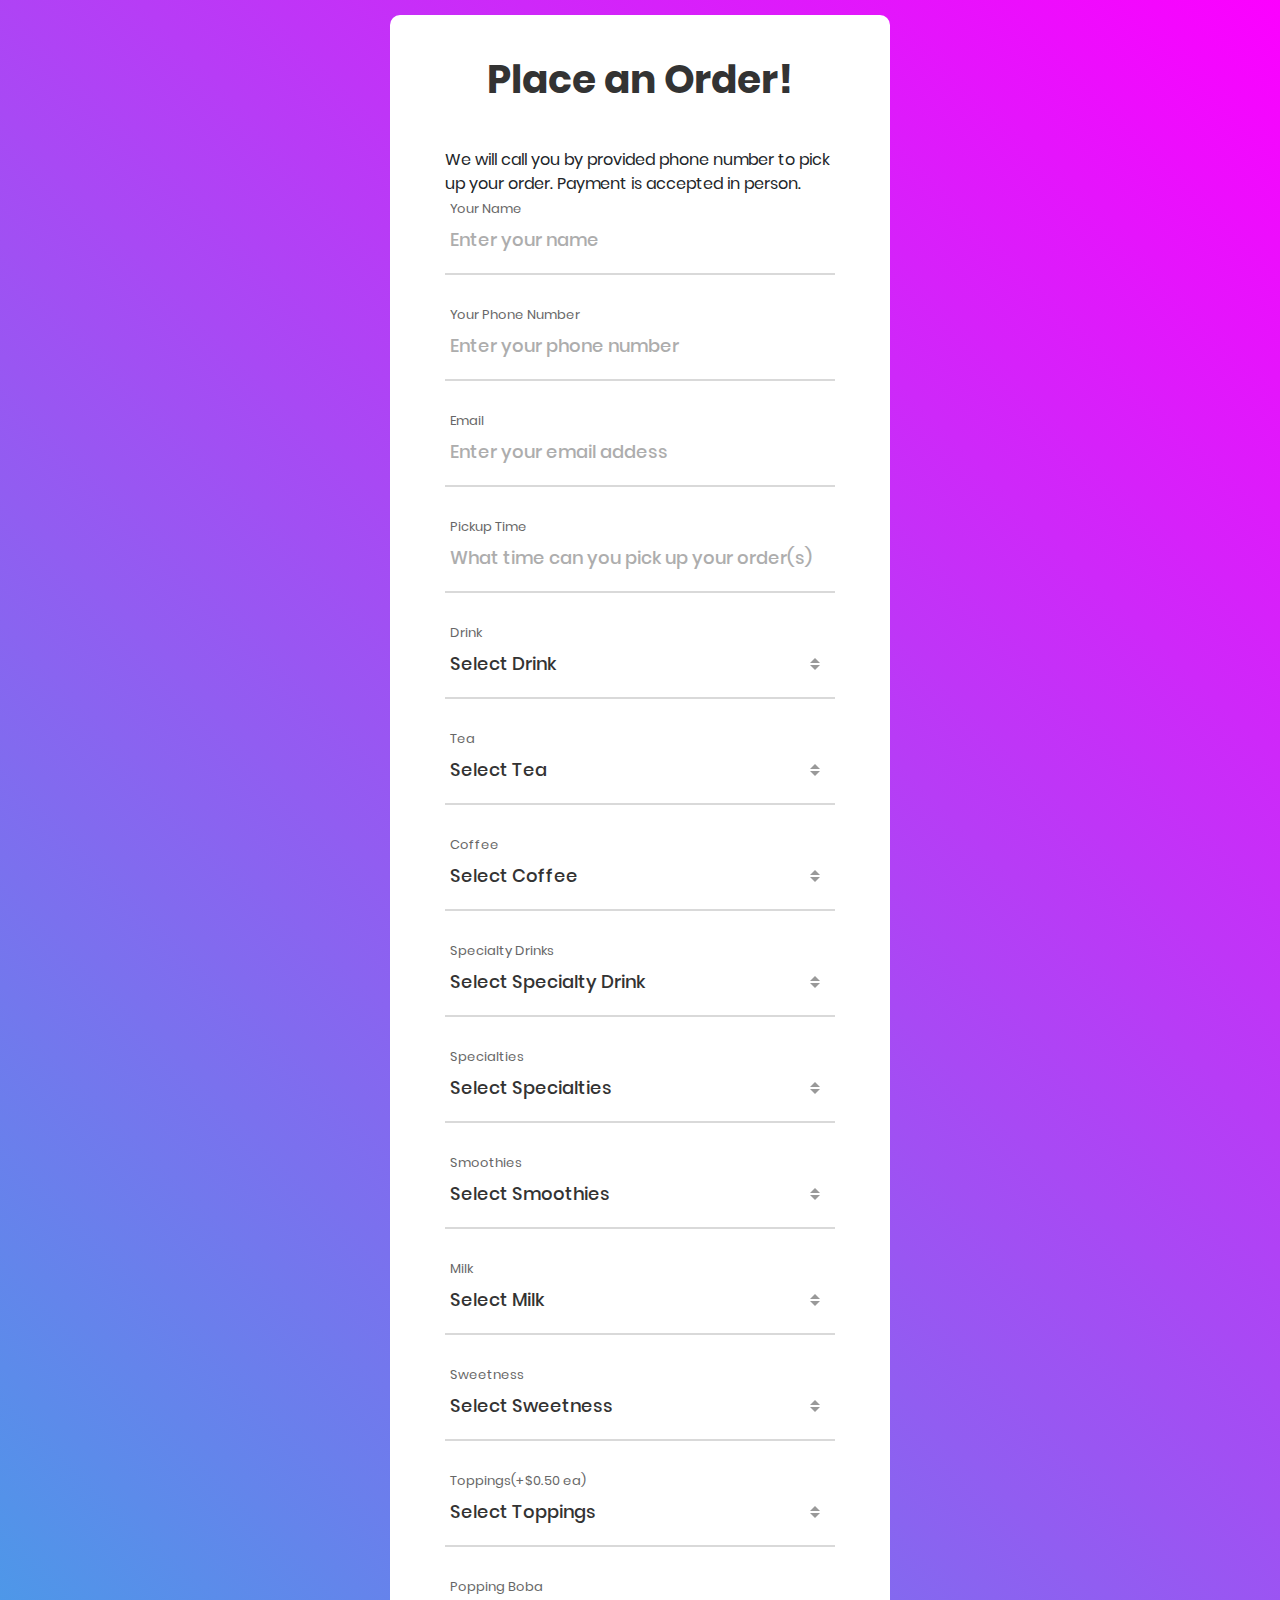
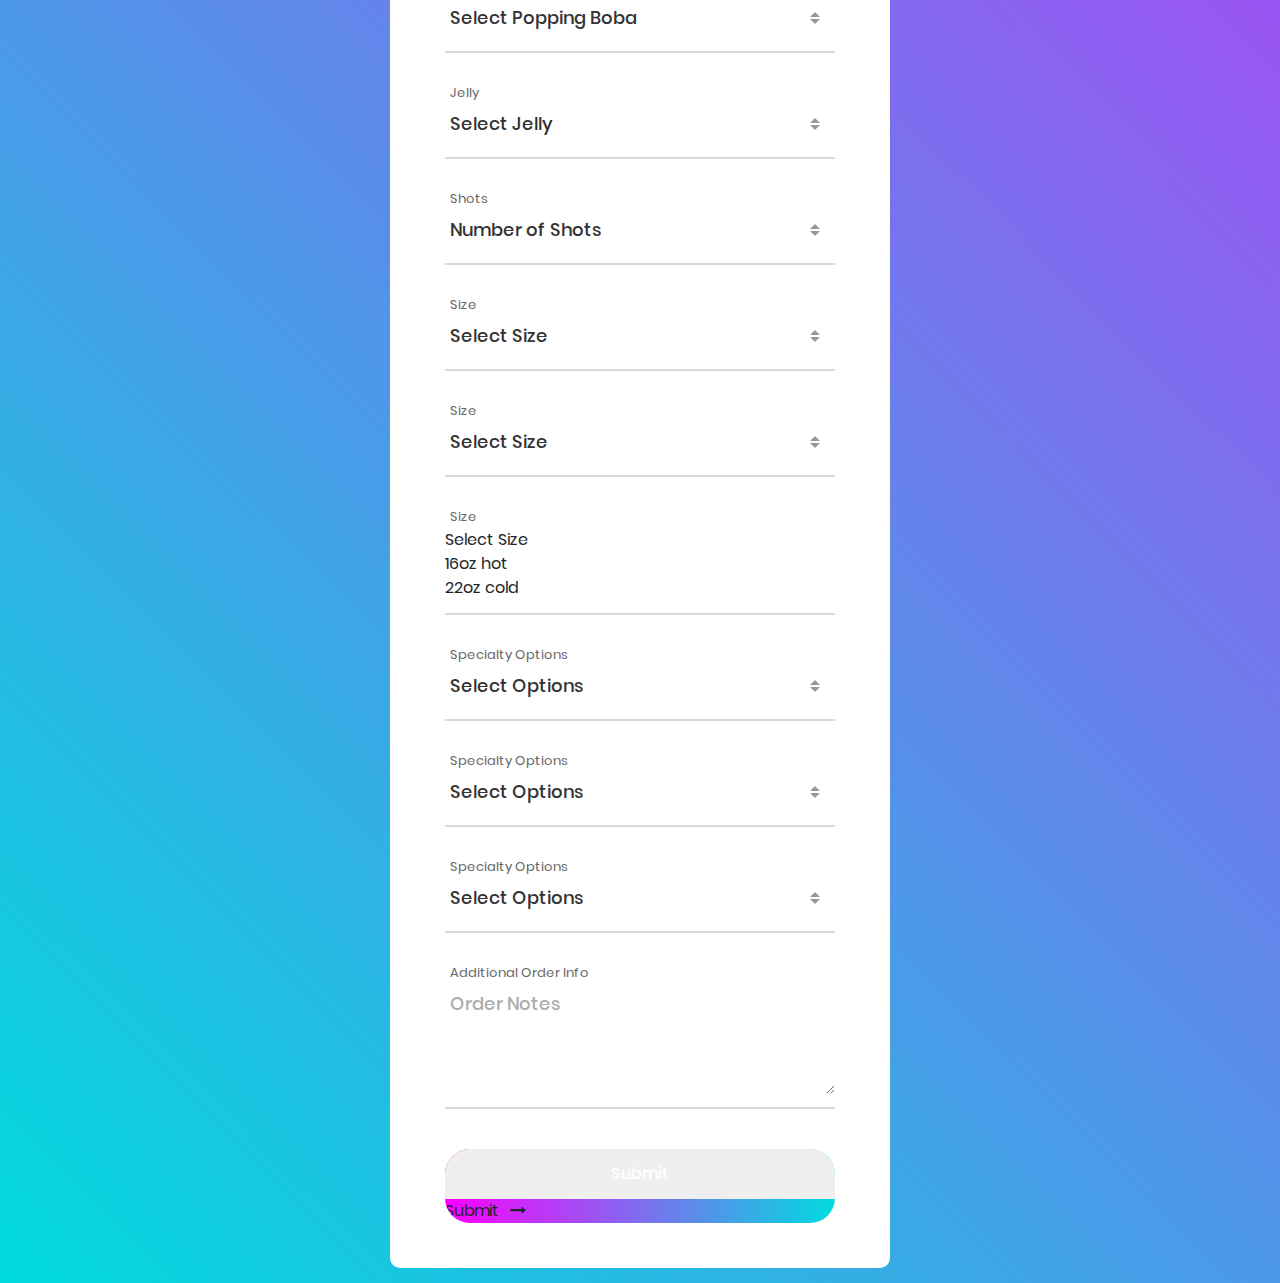
==== contact/index.html @ d48e95dc "debugging" ====
<!DOCTYPE html>
<html lang="en">
<head>
	<title>Place a Te'Amo Order</title>
	<meta charset="UTF-8">
	<meta name="viewport" content="width=device-width, initial-scale=1">
	<link rel="icon" type="image/png" href="images/icons/favicon.ico"/>
	<link rel="stylesheet" type="text/css" href="vendor/bootstrap/css/bootstrap.min.css">
	<link rel="stylesheet" type="text/css" href="fonts/font-awesome-4.7.0/css/font-awesome.min.css">
	<link rel="stylesheet" type="text/css" href="vendor/animate/animate.css">
	<link rel="stylesheet" type="text/css" href="vendor/css-hamburgers/hamburgers.min.css">
	<link rel="stylesheet" type="text/css" href="vendor/animsition/css/animsition.min.css">
	<link rel="stylesheet" type="text/css" href="vendor/select2/select2.min.css">
	<link rel="stylesheet" type="text/css" href="vendor/daterangepicker/daterangepicker.css">
	<link rel="stylesheet" type="text/css" href="css/util.css">
	<link rel="stylesheet" type="text/css" href="css/main.css">
	<script src="https://www.google.com/recaptcha/api.js" async defer></script>
</head>
<body>
	<div class="container-contact100">
		<div class="wrap-contact100">
			<form class="contact100-form validate-form" action="https://getsimpleform.com/messages?form_api_token=477cacf6dad031bf01d7e0eb438c3209" method="post">
				<input type='hidden' name='redirect_to' value='/' /> <!-- Ronnie you're gonna have to set up a page to redirect to after submission -->
				<span class="contact100-form-title">
					Place an Order!
				</span>
				We will call you by provided phone number to pick up your order. Payment is accepted in person.

				<div class="wrap-input100 validate-input" data-validate="Name is required">
					<span class="label-input100">Your Name</span>
					<input class="input100" type="text" name="name" placeholder="Enter your name">
					<span class="focus-input100"></span>
				</div>
				
							<div class="wrap-input100 validate-input" data-validate="Phone# is required">
					<span class="label-input100">Your Phone Number</span>
					<input class="input100" type="text" name="phone" placeholder="Enter your phone number">
					<span class="focus-input100"></span>
				</div>
				


				<div class="wrap-input100 validate-input" data-validate = "Valid email is required: ex@abc.xyz">
					<span class="label-input100">Email</span>
					<input class="input100" type="text" name="email" placeholder="Enter your email addess">
					<span class="focus-input100"></span>
				</div>
				
				<div class="wrap-input100 validate-input" data-validate="Required">
					<span class="label-input100">Pickup Time</span>
					<input class="input100" type="text" name="pickup time" placeholder="What time can you pick up your order(s)">
					<span class="focus-input100"></span>
				</div>

				<div class="wrap-input100 validate-input" data-validate="Required">
					<span class="label-input100">Drink</span>
					<div>
						<select class="selection-2" name="drink">
							<option>Select Drink</option>
							<option>Tea</option>
							<option>Smoothies</option>
							<option>Specialty Drinks</option>
							<option>Specialties</option>
							<option>Coffee</option>
						</select>
					</div>
					<span class="focus-input100"></span>
				</div>

				<div class="wrap-input100 validate-input" data-validate="Required">
					<span class="label-input100">Tea</span>
					<div>
						<select  class="selection-2" name="tea">
							<option>Select Tea</option>
							<option>Taro Milk</option>
							<option>House Black Tea</option>
							<option>Thai Tea</option>
							<option>Jasmine Green Tea</option>
							<option>Matcha Green Tea</option>
							<option>Iced Coffee</option>
						</select>
					</div>
					<span class="focus-input100"></span>
				</div>

				<div class="wrap-input100 validate-input" data-validate="Required">
					<span class="label-input100">Coffee</span>
					<div>
						<select  class="selection-2" name="coffee">
							<option>Select Coffee</option>
							<option>Espresso</option>
							<option>Cortado</option>
							<option>Brewed Coffee</option>
							<option>Iced Coffee</option>
							<option>Capuccino</option>
							<option>Caffe Latte</option>
							<option>Mocha</option>
							<option>Americano</option>
						</select>
					</div>
					<span class="focus-input100"></span>
				</div>

				<div class="wrap-input100 validate-input" data-validate="Required">
					<span class="label-input100">Specialty Drinks</span>
					<div>
						<select  class="selection-2" name="speciality drink">
							<option>Select Specialty Drink</option>
							<option>Hong Kong Red</option>
							<option>Iced Coffee Milk Tea</option>
							<option>Black Sesame Milk</option>
							<option>Strawberry Matcha Latte</option>
							<option>Uji Matcha Latte</option>
							<option>House Black Milk Tea</option>
							<option>Black Sugar Pearl</option>
							<option>Taro Milk</option>
							<option>Thai Milk Tea</option>
						</select>
					</div>
					<span class="focus-input100"></span>
				</div>

				<div class="wrap-input100 validate-input" data-validate="Required">
					<span class="label-input100">Specialties</span>
					<div>
						<select i class="selection-2" name="specialty">
							<option>Select Specialties</option>
							<option>Coco Loco</option>
							<option>Matcha Latte</option>
							<option>Horchata Latte</option>
							<option>The Big Red</option>
						</select>
					</div>
					<span class="focus-input100"></span>
				</div>

				<div class="wrap-input100 validate-input" data-validate="Required">
					<span class="label-input100">Smoothies</span>
					<div>
						<select  class="selection-2" name="smoothie">
							<option>Select Smoothies</option>
							<option>Strawberry Freeze</option>
						</select>
					</div>
					<span class="focus-input100"></span>
				</div>

				<div class="wrap-input100 validate-input" data-validate="Required">
					<span class="label-input100">Milk</span>
					<div>
						<select class="selection-2" name="milk">
							<option>Select Milk</option>
							<option>No Milk</option>
							<option>Organic Milk</option>
							<option>Oat Milk</option>
							<option>Almond Milk</option>
						</select>
					</div>
					<span class="focus-input100"></span>
				</div>

				<div class="wrap-input100 validate-input" data-validate="Required">
					<span class="label-input100">Sweetness</span>
					<div>
						<select class="selection-2" name="tea sweetness">
							<option>Select Sweetness</option>
							<option>None</option>
							<option>Less</option>
							<option>Regular</option>
							<option>Extra</option>
						</select>
					</div>
					<span class="focus-input100"></span>
				</div>

				<div class="wrap-input100 validate-input" data-validate="Required">
					<span class="label-input100">Toppings(+$0.50 ea)</span>
					<div>
						<select  class="selection-2" name="topping">
							<option>Select Toppings</option>
							<option>Brown Sugar Boba</option>
							<option>Aloe Vera</option>
							<option>Red Bean</option>
							<option>Taro Chunks</option>
							<option>Egg Pudding</option>
							<option>Organic Cream</option>
							<option>Popping Boba</option>
							<option>Jelly</option>
						</select>
					</div>
					<span class="focus-input100"></span>
				</div>

				<div class="wrap-input100 validate-input" data-validate="Required">
					<span class="label-input100">Popping Boba</span>
					<div>
						<select class="selection-2" name="popping boba">
							<option>Select Popping Boba</option>
							<option>Mango</option>
							<option>Passion Fruit</option>
							<option>Strawberry</option>
							<option>Lychee</option>
							<option>Peach</option>
						</select>
					</div>
					<span class="focus-input100"></span>
				</div>

				<div class="wrap-input100 validate-input" data-validate="Required">
					<span class="label-input100">Jelly</span>
					<div>
						<select  class="selection-2" name="jelly">
							<option>Select Jelly</option>
							<option>Lychee</option>
							<option>Coconut</option>
							<option>Oat Milk</option>
							<option>Green Apple</option>
						</select>
					</div>
					<span class="focus-input100"></span>
				</div>
				
				<div class="wrap-input100 validate-input" data-validate="Required">
					<span class="label-input100">Shots</span>
					<div>
						<select  class="selection-2" name="shots">
							<option>Number of Shots</option>
							<option>Single</option>
							<option>Double</option>
						</select>
					</div>
					<span class="focus-input100"></span>
				</div>

				<div class="wrap-input100 validate-input" data-validate="Required">
					<span class="label-input100">Size</span>
					<div>
						<select class="selection-2" name="size">
							<option>Select Size</option>
							<option>12oz hot</option>
							<option>16oz hot</option>
							<option>22oz iced</option>>
						</select>
					</div>
					<span class="focus-input100"></span>
				</div>

				<div class="wrap-input100 validate-input" data-validate="Required">
					<span class="label-input100">Size</span>
					<div>
						<select  class="selection-2" name="Size2">
							<option>Select Size</option>
							<option>12oz hot</option>
							<option>16oz hot</option>	
						</select>
					</div>
					<span class="focus-input100"></span>
				</div>

				<div class="wrap-input100 validate-input" data-validate="Required">
					<span class="label-input100">Size</span>
					<div>
						<selectclass="selection-2" name="size 3">
							<option>Select Size</option>
							<option>16oz hot</option>
							<option>22oz cold</option>	
						</select>
					</div>
					<span class="focus-input100"></span>
				</div>

				<div class="wrap-input100 validate-input" data-validate="Required">
					<span class="label-input100">Specialty Options</span>
					<div>
						<select  class="selection-2" name="Specialty options">
							<option>Select Options</option>
							<option>None</option>
							<option>Non-Caffeinated</option>
							<option>Hot Drink Option</option>
						</select>
					</div>
					<span class="focus-input100"></span>
				</div>

				<div class="wrap-input100 validate-input" data-validate="Required">
					<span class="label-input100">Specialty Options</span>
					<div>
						<select class="selection-2" name="Specialty Options">
							<option>Select Options</option>
							<option>None</option>
							<option>Hot Drink Option</option>
						</select>
					</div>
					<span class="focus-input100"></span>
				</div>

				<div class="wrap-input100 validate-input" data-validate="Required">
					<span class="label-input100">Specialty Options</span>
					<div>
						<select class="selection-2" name="Specialty Options">
							<option>Select Options</option>
							<option>None</option>
							<option>Non-Caffeinated</option>
						</select>
					</div>
					<span class="focus-input100"></span>
				</div>

				<div class="wrap-input100 validate-input" data-validate = "Required">
					<span class="label-input100">Additional Order Info</span>
					<textarea class="input100" name="Additional order info" placeholder="Order Notes"></textarea>
					<span class="focus-input100"></span>
				</div>
				<div class="g-recaptcha" data-sitekey="6LfZgfgUAAAAABVCHcKeXXWyLQBSvH9TeObBD8kG"></div>
				<div class="container-contact100-form-btn">
					<div class="wrap-contact100-form-btn">
						<div class="contact100-form-bgbtn"></div>
						<input class="contact100-form-btn" type="submit" value="Submit">
							<span>
								Submit
								<i class="fa fa-long-arrow-right m-l-7" aria-hidden="true"></i>
							</span>
						</button>
					</div>
				</div>
			</form>
		</div>
	</div>



	<div id="dropDownSelect1"></div>
	<script src="vendor/jquery/jquery-3.2.1.min.js"></script>
	<script>

		$('#teaSweetness').parents('.wrap-input100').hide()
		$('#teaTopping').parents('.wrap-input100').hide()
		$('#poppingBoba').parents('.wrap-input100').hide()
		$('#Jelly').parents('.wrap-input100').hide()
		$('#Milks').parents('.wrap-input100').hide()
		$('#Shots').parents('.wrap-input100').hide()
		$('#Size').parents('.wrap-input100').hide()
		$('#Size2').parents('.wrap-input100').hide()
		$('#Size3').parents('.wrap-input100').hide()
		$('#SpecialtyOptions').parents('.wrap-input100').hide()
		$('#Specialty_Options').parents('.wrap-input100').hide()
		$('#Specialty__Options').parents('.wrap-input100').hide()

		$('#Drink').on('change', function () {
			if ($(this).val() === 'Select Drink') {
				$('#baseTeas').parents('.wrap-input100').show()
				$('#Coffee').parents('.wrap-input100').show()
				$('#Smoothies').parents('.wrap-input100').show()
				$('#Specialties').parents('.wrap-input100').show()
				$('#Specialty_Drinks').parents('.wrap-input100').show()
				$('#teaSweetness').parents('.wrap-input100').hide()
				$('#teaTopping').parents('.wrap-input100').hide()
				$('#poppingBoba').parents('.wrap-input100').hide()
				$('#Jelly').parents('.wrap-input100').hide()
				$('#Milks').parents('.wrap-input100').hide()
				$('#Shots').parents('.wrap-input100').hide()
				$('#Size').parents('.wrap-input100').hide()
				$('#Size2').parents('.wrap-input100').hide()
				&('#Size3').parents('.wrap-input100').hide()
				$('#SpecialtyOptions').parents('.wrap-input100').hide()
				$('#Specialty_Options').parents('.wrap-input100').hide()
				$('#Specialty__Options').parents('.wrap-input100').hide()
				
				

			}
		})

		$('#Drink').on('change', function () {
			if ($(this).val() === 'Tea') {
				$('#baseTeas').parents('.wrap-input100').show()
				$('#teaSweetness').parents('.wrap-input100').show()
				$('#teaTopping').parents('.wrap-input100').show()
				$('#Milks').parents('.wrap-input100').show()
				$('#Size3').parents('.wrap-input100').show()
				$('#Coffee').parents('.wrap-input100').hide()
				$('#Smoothies').parents('.wrap-input100').hide()
				$('#Specialties').parents('.wrap-input100').hide()
				$('#Specialty_Drinks').parents('.wrap-input100').hide()
				$('#poppingBoba').parents('.wrap-input100').hide()
				$('#Jelly').parents('.wrap-input100').hide()
				$('#Shots').parents('.wrap-input100').hide()
				$('#Size').parents('.wrap-input100').hide()
				$('#Size2').parents('.wrap-input100').hide()
				$('#SpecialtyOptions').parents('.wrap-input100').hide()
				$('#Specialty_Options').parents('.wrap-input100').hide()
				$('#Specialty__Options').parents('.wrap-input100').hide()				

			}
		})

		$('#Drink').on('change', function () {
			if ($(this).val() === 'Coffee') {
				$('#Coffee').parents('.wrap-input100').show()
				$('#Milks').parents('.wrap-input100').show()
				$('#baseTeas').parents('.wrap-input100').hide()
				$('#Smoothies').parents('.wrap-input100').hide()
				$('#Specialties').parents('.wrap-input100').hide()
				$('#Specialty_Drinks').parents('.wrap-input100').hide()
				$('#teaSweetness').parents('.wrap-input100').hide()
				$('#teaTopping').parents('.wrap-input100').hide()
				$('#poppingBoba').parents('.wrap-input100').hide()
				$('#Shots').parents('.wrap-input100').hide()
				$('#Jelly').parents('.wrap-input100').hide()
				$('Size').parents('.wrap-input100').hide()
				$('Size2').parents('.wrap-input100').hide()
				$('Size3').parents('.wrap-input100').hide()
				$('#SpecialtyOptions').parents('.wrap-input100').hide()
				$('#Specialty_Options').parents('.wrap-input100').hide()
				$('#Specialty__Options').parents('.wrap-input100').hide()

			}
		})

		$('#Drink').on('change', function () {
			if ($(this).val() === 'Smoothies') {
				$('#Smoothies').parents('.wrap-input100').show()
				$('#baseTeas').parents('.wrap-input100').hide()
				$('#Coffee').parents('.wrap-input100').hide()
				$('#Specialties').parents('.wrap-input100').hide()
				$('#Specialty_Drinks').parents('.wrap-input100').hide()
				$('#Specialty Options').parents('.wrap-input100').hide()
				$('#Shots').parents('.wrap-input100').hide()
				$('#Milks').parents('.wrap-input100').hide()
				$('#teaSweetness').parents('.wrap-input100').hide()
				$('#teaTopping').parents('.wrap-input100').hide()
				$('#poppingBoba').parents('.wrap-input100').hide()
				$('#Jelly').parents('.wrap-input100').hide()	
				$('#Size').parents('.wrap-input100').hide()
				$('#Size2').parents('.wrap-input100').hide()
				$('#Size3').parents('.wrap-input100').hide()
				$('#SpecialtyOptions').parents('.wrap-input100').hide()
				$('#Specialty_Options').parents('.wrap-input100').hide()
				$('#Specialty__Options').parents('.wrap-input100').hide()				
			}
		})

		$('#Drink').on('change', function () {
			if ($(this).val() === 'Specialties') {
				$('#Specialties').parents('.wrap-input100').hide()
				$('#baseTeas').parents('.wrap-input100').hide()
				$('#Smoothies').parents('.wrap-input100').hide()
				$('#Coffee').parents('.wrap-input100').hide()
				$('#Specialty_Drinks').parents('.wrap-input100').hide()
				$('#SpecialtyOptions').parents('.wrap-input100').hide()
				$('#Shots').parents('.wrap-input100').hide()
				$('#Milks').parents('.wrap-input100').hide()
				$('#teaSweetness').parents('.wrap-input100').hide()
				$('#teaTopping').parents('.wrap-input100').hide()
				$('#poppingBoba').parents('.wrap-input100').hide()
				$('#Jelly').parents('.wrap-input100').hide()	
				$('#Size').parents('.wrap-input100').hide()
				$('#Size2').parents('.wrap-input100').hide()
				$('#Size3').parents('.wrap-input100').hide()
				$('#Specialty_Options').parents('.wrap-input100').hide()
				$('#Specialty__Options').parents('.wrap-input100').hide()				
			}
		})

		$('#Drink').on('change', function () {
			if ($(this).val() === 'Specialty Drinks') {
				$('#Specialty_Drinks').parents('.wrap-input100').show()
				$('#baseTeas').parents('.wrap-input100').hide()
				$('#Smoothies').parents('.wrap-input100').hide()
				$('#Coffee').parents('.wrap-input100').hide()
				$('#Specialties').parents('.wrap-input100').hide()
				$('#SpecialtyOptions').parents('.wrap-input100').hide()
				$('#Shots').parents('.wrap-input100').hide()
				$('#Milks').parents('.wrap-input100').hide()
				$('#teaSweetness').parents('.wrap-input100').hide()
				$('#teaTopping').parents('.wrap-input100').hide()
				$('#poppingBoba').parents('.wrap-input100').hide()
				$('#Jelly').parents('.wrap-input100').hide()	
				$('#Size').parents('.wrap-input100').hide()
				$('#Size2').parents('.wrap-input100').hide()
				$('#Size3').parents('.wrap-input100').show()
				$('#Specialty_Options').parents('.wrap-input100').hide()
				$('#Specialty__Options').parents('.wrap-input100').hide()				
			}
		})

		$('#Specialty_Drinks').on('change', function () {
			if ($(this).val() === 'Black Sesame Milk') {
				$('#Specialty_Drinks').parents('.wrap-input100').show()
				$('#baseTeas').parents('.wrap-input100').hide()
				$('#Smoothies').parents('.wrap-input100').hide()
				$('#Coffee').parents('.wrap-input100').hide()
				$('#Specialties').parents('.wrap-input100').hide()
				$('#SpecialtyOptions').parents('.wrap-input100').hide()
				$('#Shots').parents('.wrap-input100').hide()
				$('#Milks').parents('.wrap-input100').hide()
				$('#teaSweetness').parents('.wrap-input100').hide()
				$('#teaTopping').parents('.wrap-input100').hide()
				$('#poppingBoba').parents('.wrap-input100').hide()
				$('#Jelly').parents('.wrap-input100').hide()	
				$('#Size').parents('.wrap-input100').hide()
				$('#Size2').parents('.wrap-input100').hide()
				$('#Size3').parents('.wrap-input100').show()
				$('#Specialty_Options').parents('.wrap-input100').hide()
				$('#Specialty__Options').parents('.wrap-input100').show()
			}
		})

		$('#Specialty_Drinks').on('change', function () {
			if ($(this).val() === 'House Black Milk Tea') {
				$('#Specialty_Drinks').parents('.wrap-input100').show()
				$('#baseTeas').parents('.wrap-input100').hide()
				$('#Smoothies').parents('.wrap-input100').hide()
				$('#Coffee').parents('.wrap-input100').hide()
				$('#Specialties').parents('.wrap-input100').hide()
				$('#SpecialtyOptions').parents('.wrap-input100').hide()
				$('#Shots').parents('.wrap-input100').hide()
				$('#Milks').parents('.wrap-input100').hide()
				$('#teaSweetness').parents('.wrap-input100').hide()
				$('#teaTopping').parents('.wrap-input100').hide()
				$('#poppingBoba').parents('.wrap-input100').hide()
				$('#Jelly').parents('.wrap-input100').hide()	
				$('#Size').parents('.wrap-input100').hide()
				$('#Size2').parents('.wrap-input100').hide()
				$('#Size3').parents('.wrap-input100').show()
				$('#Specialty_Options').parents('.wrap-input100').show()
				$('#Specialty__Options').parents('.wrap-input100').hide()	
			}
		})

		$('#Specialty_Drinks').on('change', function() {
			if ($(this).val() === 'Taro Milk') {
				$('#Specialty_Drinks').parents('.wrap-input100').show()
				$('#baseTeas').parents('.wrap-input100').hide()
				$('#Smoothies').parents('.wrap-input100').hide()
				$('#Coffee').parents('.wrap-input100').hide()
				$('#Specialties').parents('.wrap-input100').hide()
				$('#SpecialtyOptions').parents('.wrap-input100').show()
				$('#Shots').parents('.wrap-input100').hide()
				$('#Milks').parents('.wrap-input100').hide()
				$('#teaSweetness').parents('.wrap-input100').hide()
				$('#teaTopping').parents('.wrap-input100').hide()
				$('#poppingBoba').parents('.wrap-input100').hide()
				$('#Jelly').parents('.wrap-input100').hide()	
				$('#Size').parents('.wrap-input100').hide()
				$('#Size2').parents('.wrap-input100').hide()
				$('#Size3').parents('.wrap-input100').show()
				$('#Specialty_Options').parents('.wrap-input100').hide()
				$('#Specialty__Options').parents('.wrap-input100').hide()	
			}
		})

		$('#teaTopping').on('change', function() {
			if ($(this).val() === 'Popping Boba') {
			$('#Coffee').parents('.wrap-input100').hide()
				$('#baseTeas').parents('.wrap-input100').show()
				$('#teaSweetness').parents('.wrap-input100').show()
				$('#teaTopping').parents('.wrap-input100').show()
				$('#Milks').parents('.wrap-input100').show()
				$('#Size3').parents('.wrap-input100').show()
				$('#Coffee').parents('.wrap-input100').hide()
				$('#Smoothies').parents('.wrap-input100').hide()
				$('#Specialties').parents('.wrap-input100').hide()
				$('#Specialty_Drinks').parents('.wrap-input100').hide()
				$('#poppingBoba').parents('.wrap-input100').show()
				$('#Jelly').parents('.wrap-input100').hide()
				$('#Shots').parents('.wrap-input100').hide()
				$('#Size').parents('.wrap-input100').hide()
				$('#Size2').parents('.wrap-input100').hide()
				$('#SpecialtyOptions').parents('.wrap-input100').hide()
				$('#Specialty_Options').parents('.wrap-input100').hide()
				$('#Specialty__Options').parents('.wrap-input100').hide()
			}
		})

		$('#teaTopping').on('change', function() {
			if ($(this).val() === 'Jelly') {
				$('#baseTeas').parents('.wrap-input100').show()
				$('#teaSweetness').parents('.wrap-input100').show()
				$('#teaTopping').parents('.wrap-input100').show()
				$('#Milks').parents('.wrap-input100').show()
				$('#Size3').parents('.wrap-input100').show()
				$('#Coffee').parents('.wrap-input100').hide()
				$('#Smoothies').parents('.wrap-input100').hide()
				$('#Specialties').parents('.wrap-input100').hide()
				$('#Specialty_Drinks').parents('.wrap-input100').hide()
				$('#poppingBoba').parents('.wrap-input100').hide()
				$('#Jelly').parents('.wrap-input100').show()
				$('#Shots').parents('.wrap-input100').hide()
				$('#Size').parents('.wrap-input100').hide()
				$('#Size2').parents('.wrap-input100').hide()
				$('#SpecialtyOptions').parents('.wrap-input100').hide()
				$('#Specialty_Options').parents('.wrap-input100').hide()
				$('#Specialty__Options').parents('.wrap-input100').hide()
			}
		})

		$('#Coffee').on('change', function() {
			if ($(this).val() === 'Espresso') {
				$('#Coffee').parents('.wrap-input100').show()
				$('#Milks').parents('.wrap-input100').show()
				$('#baseTeas').parents('.wrap-input100').hide()
				$('#Smoothies').parents('.wrap-input100').hide()
				$('#Specialties').parents('.wrap-input100').hide()
				$('#Specialty_Drinks').parents('.wrap-input100').hide()
				$('#teaSweetness').parents('.wrap-input100').hide()
				$('#teaTopping').parents('.wrap-input100').hide()
				$('#poppingBoba').parents('.wrap-input100').hide()
				$('#Shots').parents('.wrap-input100').show()
				$('#Jelly').parents('.wrap-input100').hide()
				$('Size').parents('.wrap-input100').hide()
				$('Size2').parents('.wrap-input100').hide()
				$('Size3').parents('.wrap-input100').hide()
				$('#SpecialtyOptions').parents('.wrap-input100').hide()
				$('#Specialty_Options').parents('.wrap-input100').hide()
				$('#Specialty__Options').parents('.wrap-input100').hide()
			}
		})

		$('#Coffee').on('change', function() {
			if ($(this).val() === 'Cortado') {
				$('#Coffee').parents('.wrap-input100').show()
				$('#Milks').parents('.wrap-input100').show()
				$('#baseTeas').parents('.wrap-input100').hide()
				$('#Smoothies').parents('.wrap-input100').hide()
				$('#Specialties').parents('.wrap-input100').hide()
				$('#Specialty_Drinks').parents('.wrap-input100').hide()
				$('#teaSweetness').parents('.wrap-input100').hide()
				$('#teaTopping').parents('.wrap-input100').hide()
				$('#poppingBoba').parents('.wrap-input100').hide()
				$('#Shots').parents('.wrap-input100').show()
				$('#Jelly').parents('.wrap-input100').hide()
				$('Size').parents('.wrap-input100').hide()
				$('Size2').parents('.wrap-input100').hide()
				$('Size3').parents('.wrap-input100').hide()
				$('#SpecialtyOptions').parents('.wrap-input100').hide()
				$('#Specialty_Options').parents('.wrap-input100').hide()
				$('#Specialty__Options').parents('.wrap-input100').hide()
			}
		})

		$('#Coffee').on('change', function() {
			if ($(this).val() === 'Brewed Coffee') {
				$('#Coffee').parents('.wrap-input100').show()
				$('#Milks').parents('.wrap-input100').show()
				$('#baseTeas').parents('.wrap-input100').hide()
				$('#Smoothies').parents('.wrap-input100').hide()
				$('#Specialties').parents('.wrap-input100').hide()
				$('#Specialty_Drinks').parents('.wrap-input100').hide()
				$('#teaSweetness').parents('.wrap-input100').hide()
				$('#teaTopping').parents('.wrap-input100').hide()
				$('#poppingBoba').parents('.wrap-input100').hide()
				$('#Shots').parents('.wrap-input100').hide()
				$('#Jelly').parents('.wrap-input100').hide()
				$('Size').parents('.wrap-input100').hide()
				$('Size2').parents('.wrap-input100').show()
				$('Size3').parents('.wrap-input100').hide()
				$('#SpecialtyOptions').parents('.wrap-input100').hide()
				$('#Specialty_Options').parents('.wrap-input100').hide()
				$('#Specialty__Options').parents('.wrap-input100').hide()
			}
		})

		$('#Coffee').on('change', function() {
			if ($(this).val() === 'Capuccino') {
				$('#Coffee').parents('.wrap-input100').show()
				$('#Milks').parents('.wrap-input100').show()
				$('#baseTeas').parents('.wrap-input100').hide()
				$('#Smoothies').parents('.wrap-input100').hide()
				$('#Specialties').parents('.wrap-input100').hide()
				$('#Specialty_Drinks').parents('.wrap-input100').hide()
				$('#teaSweetness').parents('.wrap-input100').hide()
				$('#teaTopping').parents('.wrap-input100').hide()
				$('#poppingBoba').parents('.wrap-input100').hide()
				$('#Shots').parents('.wrap-input100').hide()
				$('#Jelly').parents('.wrap-input100').hide()
				$('Size').parents('.wrap-input100').hide()
				$('Size2').parents('.wrap-input100').show()
				$('Size3').parents('.wrap-input100').hide()
				$('#SpecialtyOptions').parents('.wrap-input100').hide()
				$('#Specialty_Options').parents('.wrap-input100').hide()
				$('#Specialty__Options').parents('.wrap-input100').hide()
			}
		})

		$('#Coffee').on('change', function() {
			if ($(this).val() === 'Caffe Latte') {
				$('#Coffee').parents('.wrap-input100').show()
				$('#Milks').parents('.wrap-input100').show()
				$('#baseTeas').parents('.wrap-input100').hide()
				$('#Smoothies').parents('.wrap-input100').hide()
				$('#Specialties').parents('.wrap-input100').hide()
				$('#Specialty_Drinks').parents('.wrap-input100').hide()
				$('#teaSweetness').parents('.wrap-input100').hide()
				$('#teaTopping').parents('.wrap-input100').hide()
				$('#poppingBoba').parents('.wrap-input100').hide()
				$('#Shots').parents('.wrap-input100').hide()
				$('#Jelly').parents('.wrap-input100').hide()
				$('Size').parents('.wrap-input100').show()
				$('Size2').parents('.wrap-input100').hide()
				$('Size3').parents('.wrap-input100').hide()
				$('#SpecialtyOptions').parents('.wrap-input100').hide()
				$('#Specialty_Options').parents('.wrap-input100').hide()
				$('#Specialty__Options').parents('.wrap-input100').hide()
			}
		})

		$('#Coffee').on('change', function() {
			if ($(this).val() === 'Mocha') {
				$('#Coffee').parents('.wrap-input100').show()
				$('#Milks').parents('.wrap-input100').show()
				$('#baseTeas').parents('.wrap-input100').hide()
				$('#Smoothies').parents('.wrap-input100').hide()
				$('#Specialties').parents('.wrap-input100').hide()
				$('#Specialty_Drinks').parents('.wrap-input100').hide()
				$('#teaSweetness').parents('.wrap-input100').hide()
				$('#teaTopping').parents('.wrap-input100').hide()
				$('#poppingBoba').parents('.wrap-input100').hide()
				$('#Shots').parents('.wrap-input100').hide()
				$('#Jelly').parents('.wrap-input100').hide()
				$('Size').parents('.wrap-input100').show()
				$('Size2').parents('.wrap-input100').hide()
				$('Size3').parents('.wrap-input100').hide()
				$('#SpecialtyOptions').parents('.wrap-input100').hide()
				$('#Specialty_Options').parents('.wrap-input100').hide()
				$('#Specialty__Options').parents('.wrap-input100').hide()
			}
		})

		$('#Coffee').on('change', function() {
			if ($(this).val() === 'Americano') {
				$('#Coffee').parents('.wrap-input100').show()
				$('#Milks').parents('.wrap-input100').show()
				$('#baseTeas').parents('.wrap-input100').hide()
				$('#Smoothies').parents('.wrap-input100').hide()
				$('#Specialties').parents('.wrap-input100').hide()
				$('#Specialty_Drinks').parents('.wrap-input100').hide()
				$('#teaSweetness').parents('.wrap-input100').hide()
				$('#teaTopping').parents('.wrap-input100').hide()
				$('#poppingBoba').parents('.wrap-input100').hide()
				$('#Shots').parents('.wrap-input100').hide()
				$('#Jelly').parents('.wrap-input100').hide()
				$('Size').parents('.wrap-input100').show()
				$('Size2').parents('.wrap-input100').hide()
				$('Size3').parents('.wrap-input100').hide()
				$('#SpecialtyOptions').parents('.wrap-input100').hide()
				$('#Specialty_Options').parents('.wrap-input100').hide()
				$('#Specialty__Options').parents('.wrap-input100').hide()
			}
		})
	</script>
	<script src="vendor/animsition/js/animsition.min.js"></script>
	<script src="vendor/bootstrap/js/popper.js"></script>
	<script src="vendor/bootstrap/js/bootstrap.min.js"></script>
	<script src="vendor/select2/select2.min.js"></script>
	<script>
		$(".selection-2").select2({
			minimumResultsForSearch: 20,
			dropdownparents: $('#dropDownSelect1')
		});
	</script>
	<script src="vendor/daterangepicker/moment.min.js"></script>
	<script src="vendor/daterangepicker/daterangepicker.js"></script>
	<script src="vendor/countdowntime/countdowntime.js"></script>
	<script src="js/main.js"></script>
	<!-- THIS PAGE CREATED BY ZACH MEYERS & RONNIE LI 5.2020 IN CONJUCTION WITH COLORLIB LIBRARIES. ALL RIGHTS RESERVED. HTTPS://ZACHMEYERS.ME.  HTTPS://RONNIELI.TK-->
</body>
</html>
---- contact/vendor/css-hamburgers/hamburgers.min.css ----
/*!
 * Hamburgers
 * @description Tasty CSS-animated hamburgers
 * @author Jonathan Suh @jonsuh
 * @site https://jonsuh.com/hamburgers
 * @link https://github.com/jonsuh/hamburgers
 */.hamburger{font:inherit;display:inline-block;overflow:visible;margin:0;padding:15px;cursor:pointer;transition-timing-function:linear;transition-duration:.15s;transition-property:opacity,filter;text-transform:none;color:inherit;border:0;background-color:transparent}.hamburger:hover{opacity:.7}.hamburger-box{position:relative;display:inline-block;width:40px;height:24px}.hamburger-inner{top:50%;display:block;margin-top:-2px}.hamburger-inner,.hamburger-inner:after,.hamburger-inner:before{position:absolute;width:40px;height:4px;transition-timing-function:ease;transition-duration:.15s;transition-property:transform;border-radius:4px;background-color:#000}.hamburger-inner:after,.hamburger-inner:before{display:block;content:''}.hamburger-inner:before{top:-10px}.hamburger-inner:after{bottom:-10px}.hamburger--3dx .hamburger-box{perspective:80px}.hamburger--3dx .hamburger-inner{transition:transform .2s cubic-bezier(.645,.045,.355,1),background-color 0s cubic-bezier(.645,.045,.355,1) .1s}.hamburger--3dx .hamburger-inner:after,.hamburger--3dx .hamburger-inner:before{transition:transform 0s cubic-bezier(.645,.045,.355,1) .1s}.hamburger--3dx.is-active .hamburger-inner{transform:rotateY(180deg);background-color:transparent}.hamburger--3dx.is-active .hamburger-inner:before{transform:translate3d(0,10px,0) rotate(45deg)}.hamburger--3dx.is-active .hamburger-inner:after{transform:translate3d(0,-10px,0) rotate(-45deg)}.hamburger--3dx-r .hamburger-box{perspective:80px}.hamburger--3dx-r .hamburger-inner{transition:transform .2s cubic-bezier(.645,.045,.355,1),background-color 0s cubic-bezier(.645,.045,.355,1) .1s}.hamburger--3dx-r .hamburger-inner:after,.hamburger--3dx-r .hamburger-inner:before{transition:transform 0s cubic-bezier(.645,.045,.355,1) .1s}.hamburger--3dx-r.is-active .hamburger-inner{transform:rotateY(-180deg);background-color:transparent}.hamburger--3dx-r.is-active .hamburger-inner:before{transform:translate3d(0,10px,0) rotate(45deg)}.hamburger--3dx-r.is-active .hamburger-inner:after{transform:translate3d(0,-10px,0) rotate(-45deg)}.hamburger--3dy .hamburger-box{perspective:80px}.hamburger--3dy .hamburger-inner{transition:transform .2s cubic-bezier(.645,.045,.355,1),background-color 0s cubic-bezier(.645,.045,.355,1) .1s}.hamburger--3dy .hamburger-inner:after,.hamburger--3dy .hamburger-inner:before{transition:transform 0s cubic-bezier(.645,.045,.355,1) .1s}.hamburger--3dy.is-active .hamburger-inner{transform:rotateX(-180deg);background-color:transparent}.hamburger--3dy.is-active .hamburger-inner:before{transform:translate3d(0,10px,0) rotate(45deg)}.hamburger--3dy.is-active .hamburger-inner:after{transform:translate3d(0,-10px,0) rotate(-45deg)}.hamburger--3dy-r .hamburger-box{perspective:80px}.hamburger--3dy-r .hamburger-inner{transition:transform .2s cubic-bezier(.645,.045,.355,1),background-color 0s cubic-bezier(.645,.045,.355,1) .1s}.hamburger--3dy-r .hamburger-inner:after,.hamburger--3dy-r .hamburger-inner:before{transition:transform 0s cubic-bezier(.645,.045,.355,1) .1s}.hamburger--3dy-r.is-active .hamburger-inner{transform:rotateX(180deg);background-color:transparent}.hamburger--3dy-r.is-active .hamburger-inner:before{transform:translate3d(0,10px,0) rotate(45deg)}.hamburger--3dy-r.is-active .hamburger-inner:after{transform:translate3d(0,-10px,0) rotate(-45deg)}.hamburger--arrow.is-active .hamburger-inner:before{transform:translate3d(-8px,0,0) rotate(-45deg) scaleX(.7)}.hamburger--arrow.is-active .hamburger-inner:after{transform:translate3d(-8px,0,0) rotate(45deg) scaleX(.7)}.hamburger--arrow-r.is-active .hamburger-inner:before{transform:translate3d(8px,0,0) rotate(45deg) scaleX(.7)}.hamburger--arrow-r.is-active .hamburger-inner:after{transform:translate3d(8px,0,0) rotate(-45deg) scaleX(.7)}.hamburger--arrowalt .hamburger-inner:before{transition:top .1s ease .15s,transform .15s cubic-bezier(.165,.84,.44,1)}.hamburger--arrowalt .hamburger-inner:after{transition:bottom .1s ease .15s,transform .15s cubic-bezier(.165,.84,.44,1)}.hamburger--arrowalt.is-active .hamburger-inner:before{top:0;transition:top .1s ease,transform .15s cubic-bezier(.895,.03,.685,.22) .1s;transform:translate3d(-8px,-10px,0) rotate(-45deg) scaleX(.7)}.hamburger--arrowalt.is-active .hamburger-inner:after{bottom:0;transition:bottom .1s ease,transform .15s cubic-bezier(.895,.03,.685,.22) .1s;transform:translate3d(-8px,10px,0) rotate(45deg) scaleX(.7)}.hamburger--arrowalt-r .hamburger-inner:before{transition:top .1s ease .15s,transform .15s cubic-bezier(.165,.84,.44,1)}.hamburger--arrowalt-r .hamburger-inner:after{transition:bottom .1s ease .15s,transform .15s cubic-bezier(.165,.84,.44,1)}.hamburger--arrowalt-r.is-active .hamburger-inner:before{top:0;transition:top .1s ease,transform .15s cubic-bezier(.895,.03,.685,.22) .1s;transform:translate3d(8px,-10px,0) rotate(45deg) scaleX(.7)}.hamburger--arrowalt-r.is-active .hamburger-inner:after{bottom:0;transition:bottom .1s ease,transform .15s cubic-bezier(.895,.03,.685,.22) .1s;transform:translate3d(8px,10px,0) rotate(-45deg) scaleX(.7)}.hamburger--boring .hamburger-inner,.hamburger--boring .hamburger-inner:after,.hamburger--boring .hamburger-inner:before{transition-property:none}.hamburger--boring.is-active .hamburger-inner{transform:rotate(45deg)}.hamburger--boring.is-active .hamburger-inner:before{top:0;opacity:0}.hamburger--boring.is-active .hamburger-inner:after{bottom:0;transform:rotate(-90deg)}.hamburger--collapse .hamburger-inner{top:auto;bottom:0;transition-delay:.15s;transition-timing-function:cubic-bezier(.55,.055,.675,.19);transition-duration:.15s}.hamburger--collapse .hamburger-inner:after{top:-20px;transition:top .3s cubic-bezier(.33333,.66667,.66667,1) .3s,opacity .1s linear}.hamburger--collapse .hamburger-inner:before{transition:top .12s cubic-bezier(.33333,.66667,.66667,1) .3s,transform .15s cubic-bezier(.55,.055,.675,.19)}.hamburger--collapse.is-active .hamburger-inner{transition-delay:.32s;transition-timing-function:cubic-bezier(.215,.61,.355,1);transform:translate3d(0,-10px,0) rotate(-45deg)}.hamburger--collapse.is-active .hamburger-inner:after{top:0;transition:top .3s cubic-bezier(.33333,0,.66667,.33333),opacity .1s linear .27s;opacity:0}.hamburger--collapse.is-active .hamburger-inner:before{top:0;transition:top .12s cubic-bezier(.33333,0,.66667,.33333) .18s,transform .15s cubic-bezier(.215,.61,.355,1) .42s;transform:rotate(-90deg)}.hamburger--collapse-r .hamburger-inner{top:auto;bottom:0;transition-delay:.15s;transition-timing-function:cubic-bezier(.55,.055,.675,.19);transition-duration:.15s}.hamburger--collapse-r .hamburger-inner:after{top:-20px;transition:top .3s cubic-bezier(.33333,.66667,.66667,1) .3s,opacity .1s linear}.hamburger--collapse-r .hamburger-inner:before{transition:top .12s cubic-bezier(.33333,.66667,.66667,1) .3s,transform .15s cubic-bezier(.55,.055,.675,.19)}.hamburger--collapse-r.is-active .hamburger-inner{transition-delay:.32s;transition-timing-function:cubic-bezier(.215,.61,.355,1);transform:translate3d(0,-10px,0) rotate(45deg)}.hamburger--collapse-r.is-active .hamburger-inner:after{top:0;transition:top .3s cubic-bezier(.33333,0,.66667,.33333),opacity .1s linear .27s;opacity:0}.hamburger--collapse-r.is-active .hamburger-inner:before{top:0;transition:top .12s cubic-bezier(.33333,0,.66667,.33333) .18s,transform .15s cubic-bezier(.215,.61,.355,1) .42s;transform:rotate(90deg)}.hamburger--elastic .hamburger-inner{top:2px;transition-timing-function:cubic-bezier(.68,-.55,.265,1.55);transition-duration:.4s}.hamburger--elastic .hamburger-inner:before{top:10px;transition:opacity .15s ease .4s}.hamburger--elastic .hamburger-inner:after{top:20px;transition:transform .4s cubic-bezier(.68,-.55,.265,1.55)}.hamburger--elastic.is-active .hamburger-inner{transition-delay:.1s;transform:translate3d(0,10px,0) rotate(135deg)}.hamburger--elastic.is-active .hamburger-inner:before{transition-delay:0s;opacity:0}.hamburger--elastic.is-active .hamburger-inner:after{transition-delay:.1s;transform:translate3d(0,-20px,0) rotate(-270deg)}.hamburger--elastic-r .hamburger-inner{top:2px;transition-timing-function:cubic-bezier(.68,-.55,.265,1.55);transition-duration:.4s}.hamburger--elastic-r .hamburger-inner:before{top:10px;transition:opacity .15s ease .4s}.hamburger--elastic-r .hamburger-inner:after{top:20px;transition:transform .4s cubic-bezier(.68,-.55,.265,1.55)}.hamburger--elastic-r.is-active .hamburger-inner{transition-delay:.1s;transform:translate3d(0,10px,0) rotate(-135deg)}.hamburger--elastic-r.is-active .hamburger-inner:before{transition-delay:0s;opacity:0}.hamburger--elastic-r.is-active .hamburger-inner:after{transition-delay:.1s;transform:translate3d(0,-20px,0) rotate(270deg)}.hamburger--emphatic{overflow:hidden}.hamburger--emphatic .hamburger-inner{transition:background-color .2s ease-in .25s}.hamburger--emphatic .hamburger-inner:before{left:0;transition:transform .2s cubic-bezier(.6,.04,.98,.335),top .05s linear .2s,left .2s ease-in .25s}.hamburger--emphatic .hamburger-inner:after{top:10px;right:0;transition:transform .2s cubic-bezier(.6,.04,.98,.335),top .05s linear .2s,right .2s ease-in .25s}.hamburger--emphatic.is-active .hamburger-inner{transition-delay:0s;transition-timing-function:ease-out;background-color:transparent}.hamburger--emphatic.is-active .hamburger-inner:before{top:-80px;left:-80px;transition:left .2s ease-out,top .05s linear .2s,transform .2s cubic-bezier(.075,.82,.165,1) .25s;transform:translate3d(80px,80px,0) rotate(45deg)}.hamburger--emphatic.is-active .hamburger-inner:after{top:-80px;right:-80px;transition:right .2s ease-out,top .05s linear .2s,transform .2s cubic-bezier(.075,.82,.165,1) .25s;transform:translate3d(-80px,80px,0) rotate(-45deg)}.hamburger--emphatic-r{overflow:hidden}.hamburger--emphatic-r .hamburger-inner{transition:background-color .2s ease-in .25s}.hamburger--emphatic-r .hamburger-inner:before{left:0;transition:transform .2s cubic-bezier(.6,.04,.98,.335),top .05s linear .2s,left .2s ease-in .25s}.hamburger--emphatic-r .hamburger-inner:after{top:10px;right:0;transition:transform .2s cubic-bezier(.6,.04,.98,.335),top .05s linear .2s,right .2s ease-in .25s}.hamburger--emphatic-r.is-active .hamburger-inner{transition-delay:0s;transition-timing-function:ease-out;background-color:transparent}.hamburger--emphatic-r.is-active .hamburger-inner:before{top:80px;left:-80px;transition:left .2s ease-out,top .05s linear .2s,transform .2s cubic-bezier(.075,.82,.165,1) .25s;transform:translate3d(80px,-80px,0) rotate(-45deg)}.hamburger--emphatic-r.is-active .hamburger-inner:after{top:80px;right:-80px;transition:right .2s ease-out,top .05s linear .2s,transform .2s cubic-bezier(.075,.82,.165,1) .25s;transform:translate3d(-80px,-80px,0) rotate(45deg)}.hamburger--slider .hamburger-inner{top:2px}.hamburger--slider .hamburger-inner:before{top:10px;transition-timing-function:ease;transition-duration:.2s;transition-property:transform,opacity}.hamburger--slider .hamburger-inner:after{top:20px}.hamburger--slider.is-active .hamburger-inner{transform:translate3d(0,10px,0) rotate(45deg)}.hamburger--slider.is-active .hamburger-inner:before{transform:rotate(-45deg) translate3d(-5.71429px,-6px,0);opacity:0}.hamburger--slider.is-active .hamburger-inner:after{transform:translate3d(0,-20px,0) rotate(-90deg)}.hamburger--slider-r .hamburger-inner{top:2px}.hamburger--slider-r .hamburger-inner:before{top:10px;transition-timing-function:ease;transition-duration:.2s;transition-property:transform,opacity}.hamburger--slider-r .hamburger-inner:after{top:20px}.hamburger--slider-r.is-active .hamburger-inner{transform:translate3d(0,10px,0) rotate(-45deg)}.hamburger--slider-r.is-active .hamburger-inner:before{transform:rotate(45deg) translate3d(5.71429px,-6px,0);opacity:0}.hamburger--slider-r.is-active .hamburger-inner:after{transform:translate3d(0,-20px,0) rotate(90deg)}.hamburger--spring .hamburger-inner{top:2px;transition:background-color 0s linear .15s}.hamburger--spring .hamburger-inner:before{top:10px;transition:top .12s cubic-bezier(.33333,.66667,.66667,1) .3s,transform .15s cubic-bezier(.55,.055,.675,.19)}.hamburger--spring .hamburger-inner:after{top:20px;transition:top .3s cubic-bezier(.33333,.66667,.66667,1) .3s,transform .15s cubic-bezier(.55,.055,.675,.19)}.hamburger--spring.is-active .hamburger-inner{transition-delay:.32s;background-color:transparent}.hamburger--spring.is-active .hamburger-inner:before{top:0;transition:top .12s cubic-bezier(.33333,0,.66667,.33333) .18s,transform .15s cubic-bezier(.215,.61,.355,1) .32s;transform:translate3d(0,10px,0) rotate(45deg)}.hamburger--spring.is-active .hamburger-inner:after{top:0;transition:top .3s cubic-bezier(.33333,0,.66667,.33333),transform .15s cubic-bezier(.215,.61,.355,1) .32s;transform:translate3d(0,10px,0) rotate(-45deg)}.hamburger--spring-r .hamburger-inner{top:auto;bottom:0;transition-delay:0s;transition-timing-function:cubic-bezier(.55,.055,.675,.19);transition-duration:.15s}.hamburger--spring-r .hamburger-inner:after{top:-20px;transition:top .3s cubic-bezier(.33333,.66667,.66667,1) .3s,opacity 0s linear}.hamburger--spring-r .hamburger-inner:before{transition:top .12s cubic-bezier(.33333,.66667,.66667,1) .3s,transform .15s cubic-bezier(.55,.055,.675,.19)}.hamburger--spring-r.is-active .hamburger-inner{transition-delay:.32s;transition-timing-function:cubic-bezier(.215,.61,.355,1);transform:translate3d(0,-10px,0) rotate(-45deg)}.hamburger--spring-r.is-active .hamburger-inner:after{top:0;transition:top .3s cubic-bezier(.33333,0,.66667,.33333),opacity 0s linear .32s;opacity:0}.hamburger--spring-r.is-active .hamburger-inner:before{top:0;transition:top .12s cubic-bezier(.33333,0,.66667,.33333) .18s,transform .15s cubic-bezier(.215,.61,.355,1) .32s;transform:rotate(90deg)}.hamburger--stand .hamburger-inner{transition:transform .1s cubic-bezier(.55,.055,.675,.19) .22s,background-color 0s linear .1s}.hamburger--stand .hamburger-inner:before{transition:top .1s ease-in .1s,transform .1s cubic-bezier(.55,.055,.675,.19) 0s}.hamburger--stand .hamburger-inner:after{transition:bottom .1s ease-in .1s,transform .1s cubic-bezier(.55,.055,.675,.19) 0s}.hamburger--stand.is-active .hamburger-inner{transition:transform .1s cubic-bezier(.215,.61,.355,1) 0s,background-color 0s linear .22s;transform:rotate(90deg);background-color:transparent}.hamburger--stand.is-active .hamburger-inner:before{top:0;transition:top .1s ease-out .12s,transform .1s cubic-bezier(.215,.61,.355,1) .22s;transform:rotate(-45deg)}.hamburger--stand.is-active .hamburger-inner:after{bottom:0;transition:bottom .1s ease-out .12s,transform .1s cubic-bezier(.215,.61,.355,1) .22s;transform:rotate(45deg)}.hamburger--stand-r .hamburger-inner{transition:transform .1s cubic-bezier(.55,.055,.675,.19) .22s,background-color 0s linear .1s}.hamburger--stand-r .hamburger-inner:before{transition:top .1s ease-in .1s,transform .1s cubic-bezier(.55,.055,.675,.19) 0s}.hamburger--stand-r .hamburger-inner:after{transition:bottom .1s ease-in .1s,transform .1s cubic-bezier(.55,.055,.675,.19) 0s}.hamburger--stand-r.is-active .hamburger-inner{transition:transform .1s cubic-bezier(.215,.61,.355,1) 0s,background-color 0s linear .22s;transform:rotate(-90deg);background-color:transparent}.hamburger--stand-r.is-active .hamburger-inner:before{top:0;transition:top .1s ease-out .12s,transform .1s cubic-bezier(.215,.61,.355,1) .22s;transform:rotate(-45deg)}.hamburger--stand-r.is-active .hamburger-inner:after{bottom:0;transition:bottom .1s ease-out .12s,transform .1s cubic-bezier(.215,.61,.355,1) .22s;transform:rotate(45deg)}.hamburger--spin .hamburger-inner{transition-timing-function:cubic-bezier(.55,.055,.675,.19);transition-duration:.3s}.hamburger--spin .hamburger-inner:before{transition:top .1s ease-in .34s,opacity .1s ease-in}.hamburger--spin .hamburger-inner:after{transition:bottom .1s ease-in .34s,transform .3s cubic-bezier(.55,.055,.675,.19)}.hamburger--spin.is-active .hamburger-inner{transition-delay:.14s;transition-timing-function:cubic-bezier(.215,.61,.355,1);transform:rotate(225deg)}.hamburger--spin.is-active .hamburger-inner:before{top:0;transition:top .1s ease-out,opacity .1s ease-out .14s;opacity:0}.hamburger--spin.is-active .hamburger-inner:after{bottom:0;transition:bottom .1s ease-out,transform .3s cubic-bezier(.215,.61,.355,1) .14s;transform:rotate(-90deg)}.hamburger--spin-r .hamburger-inner{transition-timing-function:cubic-bezier(.55,.055,.675,.19);transition-duration:.3s}.hamburger--spin-r .hamburger-inner:before{transition:top .1s ease-in .34s,opacity .1s ease-in}.hamburger--spin-r .hamburger-inner:after{transition:bottom .1s ease-in .34s,transform .3s cubic-bezier(.55,.055,.675,.19)}.hamburger--spin-r.is-active .hamburger-inner{transition-delay:.14s;transition-timing-function:cubic-bezier(.215,.61,.355,1);transform:rotate(-225deg)}.hamburger--spin-r.is-active .hamburger-inner:before{top:0;transition:top .1s ease-out,opacity .1s ease-out .14s;opacity:0}.hamburger--spin-r.is-active .hamburger-inner:after{bottom:0;transition:bottom .1s ease-out,transform .3s cubic-bezier(.215,.61,.355,1) .14s;transform:rotate(90deg)}.hamburger--squeeze .hamburger-inner{transition-timing-function:cubic-bezier(.55,.055,.675,.19);transition-duration:.1s}.hamburger--squeeze .hamburger-inner:before{transition:top .1s ease .14s,opacity .1s ease}.hamburger--squeeze .hamburger-inner:after{transition:bottom .1s ease .14s,transform .1s cubic-bezier(.55,.055,.675,.19)}.hamburger--squeeze.is-active .hamburger-inner{transition-delay:.14s;transition-timing-function:cubic-bezier(.215,.61,.355,1);transform:rotate(45deg)}.hamburger--squeeze.is-active .hamburger-inner:before{top:0;transition:top .1s ease,opacity .1s ease .14s;opacity:0}.hamburger--squeeze.is-active .hamburger-inner:after{bottom:0;transition:bottom .1s ease,transform .1s cubic-bezier(.215,.61,.355,1) .14s;transform:rotate(-90deg)}.hamburger--vortex .hamburger-inner{transition-timing-function:cubic-bezier(.19,1,.22,1);transition-duration:.3s}.hamburger--vortex .hamburger-inner:after,.hamburger--vortex .hamburger-inner:before{transition-delay:.1s;transition-timing-function:linear;transition-duration:0s}.hamburger--vortex .hamburger-inner:before{transition-property:top,opacity}.hamburger--vortex .hamburger-inner:after{transition-property:bottom,transform}.hamburger--vortex.is-active .hamburger-inner{transition-timing-function:cubic-bezier(.19,1,.22,1);transform:rotate(765deg)}.hamburger--vortex.is-active .hamburger-inner:after,.hamburger--vortex.is-active .hamburger-inner:before{transition-delay:0s}.hamburger--vortex.is-active .hamburger-inner:before{top:0;opacity:0}.hamburger--vortex.is-active .hamburger-inner:after{bottom:0;transform:rotate(90deg)}.hamburger--vortex-r .hamburger-inner{transition-timing-function:cubic-bezier(.19,1,.22,1);transition-duration:.3s}.hamburger--vortex-r .hamburger-inner:after,.hamburger--vortex-r .hamburger-inner:before{transition-delay:.1s;transition-timing-function:linear;transition-duration:0s}.hamburger--vortex-r .hamburger-inner:before{transition-property:top,opacity}.hamburger--vortex-r .hamburger-inner:after{transition-property:bottom,transform}.hamburger--vortex-r.is-active .hamburger-inner{transition-timing-function:cubic-bezier(.19,1,.22,1);transform:rotate(-765deg)}.hamburger--vortex-r.is-active .hamburger-inner:after,.hamburger--vortex-r.is-active .hamburger-inner:before{transition-delay:0s}.hamburger--vortex-r.is-active .hamburger-inner:before{top:0;opacity:0}.hamburger--vortex-r.is-active .hamburger-inner:after{bottom:0;transform:rotate(-90deg)}
---- contact/vendor/daterangepicker/daterangepicker.css ----
.daterangepicker {
  position: absolute;
  color: inherit;
  background-color: #fff;
  border-radius: 4px;
  width: 278px;
  padding: 4px;
  margin-top: 1px;
  top: 100px;
  left: 20px;
  /* Calendars */ }
  .daterangepicker:before, .daterangepicker:after {
    position: absolute;
    display: inline-block;
    border-bottom-color: rgba(0, 0, 0, 0.2);
    content: ''; }
  .daterangepicker:before {
    top: -7px;
    border-right: 7px solid transparent;
    border-left: 7px solid transparent;
    border-bottom: 7px solid #ccc; }
  .daterangepicker:after {
    top: -6px;
    border-right: 6px solid transparent;
    border-bottom: 6px solid #fff;
    border-left: 6px solid transparent; }
  .daterangepicker.opensleft:before {
    right: 9px; }
  .daterangepicker.opensleft:after {
    right: 10px; }
  .daterangepicker.openscenter:before {
    left: 0;
    right: 0;
    width: 0;
    margin-left: auto;
    margin-right: auto; }
  .daterangepicker.openscenter:after {
    left: 0;
    right: 0;
    width: 0;
    margin-left: auto;
    margin-right: auto; }
  .daterangepicker.opensright:before {
    left: 9px; }
  .daterangepicker.opensright:after {
    left: 10px; }
  .daterangepicker.dropup {
    margin-top: -5px; }
    .daterangepicker.dropup:before {
      top: initial;
      bottom: -7px;
      border-bottom: initial;
      border-top: 7px solid #ccc; }
    .daterangepicker.dropup:after {
      top: initial;
      bottom: -6px;
      border-bottom: initial;
      border-top: 6px solid #fff; }
  .daterangepicker.dropdown-menu {
    max-width: none;
    z-index: 3001; }
  .daterangepicker.single .ranges, .daterangepicker.single .calendar {
    float: none; }
  .daterangepicker.show-calendar .calendar {
    display: block; }
  .daterangepicker .calendar {
    display: none;
    max-width: 270px;
    margin: 4px; }
    .daterangepicker .calendar.single .calendar-table {
      border: none; }
    .daterangepicker .calendar th, .daterangepicker .calendar td {
      white-space: nowrap;
      text-align: center;
      min-width: 32px; }
  .daterangepicker .calendar-table {
    border: 1px solid #fff;
    padding: 4px;
    border-radius: 4px;
    background-color: #fff; }
  .daterangepicker table {
    width: 100%;
    margin: 0; }
  .daterangepicker td, .daterangepicker th {
    text-align: center;
    width: 20px;
    height: 20px;
    border-radius: 4px;
    border: 1px solid transparent;
    white-space: nowrap;
    cursor: pointer; }
    .daterangepicker td.available:hover, .daterangepicker th.available:hover {
      background-color: #eee;
      border-color: transparent;
      color: inherit; }
    .daterangepicker td.week, .daterangepicker th.week {
      font-size: 80%;
      color: #ccc; }
  .daterangepicker td.off, .daterangepicker td.off.in-range, .daterangepicker td.off.start-date, .daterangepicker td.off.end-date {
    background-color: #fff;
    border-color: transparent;
    color: #999; }
  .daterangepicker td.in-range {
    background-color: #ebf4f8;
    border-color: transparent;
    color: #000;
    border-radius: 0; }
  .daterangepicker td.start-date {
    border-radius: 4px 0 0 4px; }
  .daterangepicker td.end-date {
    border-radius: 0 4px 4px 0; }
  .daterangepicker td.start-date.end-date {
    border-radius: 4px; }
  .daterangepicker td.active, .daterangepicker td.active:hover {
    background-color: #357ebd;
    border-color: transparent;
    color: #fff; }
  .daterangepicker th.month {
    width: auto; }
  .daterangepicker td.disabled, .daterangepicker option.disabled {
    color: #999;
    cursor: not-allowed;
    text-decoration: line-through; }
  .daterangepicker select.monthselect, .daterangepicker select.yearselect {
    font-size: 12px;
    padding: 1px;
    height: auto;
    margin: 0;
    cursor: default; }
  .daterangepicker select.monthselect {
    margin-right: 2%;
    width: 56%; }
  .daterangepicker select.yearselect {
    width: 40%; }
  .daterangepicker select.hourselect, .daterangepicker select.minuteselect, .daterangepicker select.secondselect, .daterangepicker select.ampmselect {
    width: 50px;
    margin-bottom: 0; }
  .daterangepicker .input-mini {
    border: 1px solid #ccc;
    border-radius: 4px;
    color: #555;
    height: 30px;
    line-height: 30px;
    display: block;
    vertical-align: middle;
    margin: 0 0 5px 0;
    padding: 0 6px 0 28px;
    width: 100%; }
    .daterangepicker .input-mini.active {
      border: 1px solid #08c;
      border-radius: 4px; }
  .daterangepicker .daterangepicker_input {
    position: relative; }
    .daterangepicker .daterangepicker_input i {
      position: absolute;
      left: 8px;
      top: 8px; }
  .daterangepicker.rtl .input-mini {
    padding-right: 28px;
    padding-left: 6px; }
  .daterangepicker.rtl .daterangepicker_input i {
    left: auto;
    right: 8px; }
  .daterangepicker .calendar-time {
    text-align: center;
    margin: 5px auto;
    line-height: 30px;
    position: relative;
    padding-left: 28px; }
    .daterangepicker .calendar-time select.disabled {
      color: #ccc;
      cursor: not-allowed; }

.ranges {
  font-size: 11px;
  float: none;
  margin: 4px;
  text-align: left; }
  .ranges ul {
    list-style: none;
    margin: 0 auto;
    padding: 0;
    width: 100%; }
  .ranges li {
    font-size: 13px;
    background-color: #f5f5f5;
    border: 1px solid #f5f5f5;
    border-radius: 4px;
    color: #08c;
    padding: 3px 12px;
    margin-bottom: 8px;
    cursor: pointer; }
    .ranges li:hover {
      background-color: #08c;
      border: 1px solid #08c;
      color: #fff; }
    .ranges li.active {
      background-color: #08c;
      border: 1px solid #08c;
      color: #fff; }

/*  Larger Screen Styling */
@media (min-width: 564px) {
  .daterangepicker {
    width: auto; }
    .daterangepicker .ranges ul {
      width: 160px; }
    .daterangepicker.single .ranges ul {
      width: 100%; }
    .daterangepicker.single .calendar.left {
      clear: none; }
    .daterangepicker.single.ltr .ranges, .daterangepicker.single.ltr .calendar {
      float: left; }
    .daterangepicker.single.rtl .ranges, .daterangepicker.single.rtl .calendar {
      float: right; }
    .daterangepicker.ltr {
      direction: ltr;
      text-align: left; }
      .daterangepicker.ltr .calendar.left {
        clear: left;
        margin-right: 0; }
        .daterangepicker.ltr .calendar.left .calendar-table {
          border-right: none;
          border-top-right-radius: 0;
          border-bottom-right-radius: 0; }
      .daterangepicker.ltr .calendar.right {
        margin-left: 0; }
        .daterangepicker.ltr .calendar.right .calendar-table {
          border-left: none;
          border-top-left-radius: 0;
          border-bottom-left-radius: 0; }
      .daterangepicker.ltr .left .daterangepicker_input {
        padding-right: 12px; }
      .daterangepicker.ltr .calendar.left .calendar-table {
        padding-right: 12px; }
      .daterangepicker.ltr .ranges, .daterangepicker.ltr .calendar {
        float: left; }
    .daterangepicker.rtl {
      direction: rtl;
      text-align: right; }
      .daterangepicker.rtl .calendar.left {
        clear: right;
        margin-left: 0; }
        .daterangepicker.rtl .calendar.left .calendar-table {
          border-left: none;
          border-top-left-radius: 0;
          border-bottom-left-radius: 0; }
      .daterangepicker.rtl .calendar.right {
        margin-right: 0; }
        .daterangepicker.rtl .calendar.right .calendar-table {
          border-right: none;
          border-top-right-radius: 0;
          border-bottom-right-radius: 0; }
      .daterangepicker.rtl .left .daterangepicker_input {
        padding-left: 12px; }
      .daterangepicker.rtl .calendar.left .calendar-table {
        padding-left: 12px; }
      .daterangepicker.rtl .ranges, .daterangepicker.rtl .calendar {
        text-align: right;
        float: right; } }
@media (min-width: 730px) {
  .daterangepicker .ranges {
    width: auto; }
  .daterangepicker.ltr .ranges {
    float: left; }
  .daterangepicker.rtl .ranges {
    float: right; }
  .daterangepicker .calendar.left {
    clear: none !important; } }
---- contact/css/util.css ----
/*[ FONT SIZE ]
///////////////////////////////////////////////////////////
*/
.fs-1 {font-size: 1px;}
.fs-2 {font-size: 2px;}
.fs-3 {font-size: 3px;}
.fs-4 {font-size: 4px;}
.fs-5 {font-size: 5px;}
.fs-6 {font-size: 6px;}
.fs-7 {font-size: 7px;}
.fs-8 {font-size: 8px;}
.fs-9 {font-size: 9px;}
.fs-10 {font-size: 10px;}
.fs-11 {font-size: 11px;}
.fs-12 {font-size: 12px;}
.fs-13 {font-size: 13px;}
.fs-14 {font-size: 14px;}
.fs-15 {font-size: 15px;}
.fs-16 {font-size: 16px;}
.fs-17 {font-size: 17px;}
.fs-18 {font-size: 18px;}
.fs-19 {font-size: 19px;}
.fs-20 {font-size: 20px;}
.fs-21 {font-size: 21px;}
.fs-22 {font-size: 22px;}
.fs-23 {font-size: 23px;}
.fs-24 {font-size: 24px;}
.fs-25 {font-size: 25px;}
.fs-26 {font-size: 26px;}
.fs-27 {font-size: 27px;}
.fs-28 {font-size: 28px;}
.fs-29 {font-size: 29px;}
.fs-30 {font-size: 30px;}
.fs-31 {font-size: 31px;}
.fs-32 {font-size: 32px;}
.fs-33 {font-size: 33px;}
.fs-34 {font-size: 34px;}
.fs-35 {font-size: 35px;}
.fs-36 {font-size: 36px;}
.fs-37 {font-size: 37px;}
.fs-38 {font-size: 38px;}
.fs-39 {font-size: 39px;}
.fs-40 {font-size: 40px;}
.fs-41 {font-size: 41px;}
.fs-42 {font-size: 42px;}
.fs-43 {font-size: 43px;}
.fs-44 {font-size: 44px;}
.fs-45 {font-size: 45px;}
.fs-46 {font-size: 46px;}
.fs-47 {font-size: 47px;}
.fs-48 {font-size: 48px;}
.fs-49 {font-size: 49px;}
.fs-50 {font-size: 50px;}
.fs-51 {font-size: 51px;}
.fs-52 {font-size: 52px;}
.fs-53 {font-size: 53px;}
.fs-54 {font-size: 54px;}
.fs-55 {font-size: 55px;}
.fs-56 {font-size: 56px;}
.fs-57 {font-size: 57px;}
.fs-58 {font-size: 58px;}
.fs-59 {font-size: 59px;}
.fs-60 {font-size: 60px;}
.fs-61 {font-size: 61px;}
.fs-62 {font-size: 62px;}
.fs-63 {font-size: 63px;}
.fs-64 {font-size: 64px;}
.fs-65 {font-size: 65px;}
.fs-66 {font-size: 66px;}
.fs-67 {font-size: 67px;}
.fs-68 {font-size: 68px;}
.fs-69 {font-size: 69px;}
.fs-70 {font-size: 70px;}
.fs-71 {font-size: 71px;}
.fs-72 {font-size: 72px;}
.fs-73 {font-size: 73px;}
.fs-74 {font-size: 74px;}
.fs-75 {font-size: 75px;}
.fs-76 {font-size: 76px;}
.fs-77 {font-size: 77px;}
.fs-78 {font-size: 78px;}
.fs-79 {font-size: 79px;}
.fs-80 {font-size: 80px;}
.fs-81 {font-size: 81px;}
.fs-82 {font-size: 82px;}
.fs-83 {font-size: 83px;}
.fs-84 {font-size: 84px;}
.fs-85 {font-size: 85px;}
.fs-86 {font-size: 86px;}
.fs-87 {font-size: 87px;}
.fs-88 {font-size: 88px;}
.fs-89 {font-size: 89px;}
.fs-90 {font-size: 90px;}
.fs-91 {font-size: 91px;}
.fs-92 {font-size: 92px;}
.fs-93 {font-size: 93px;}
.fs-94 {font-size: 94px;}
.fs-95 {font-size: 95px;}
.fs-96 {font-size: 96px;}
.fs-97 {font-size: 97px;}
.fs-98 {font-size: 98px;}
.fs-99 {font-size: 99px;}
.fs-100 {font-size: 100px;}
.fs-101 {font-size: 101px;}
.fs-102 {font-size: 102px;}
.fs-103 {font-size: 103px;}
.fs-104 {font-size: 104px;}
.fs-105 {font-size: 105px;}
.fs-106 {font-size: 106px;}
.fs-107 {font-size: 107px;}
.fs-108 {font-size: 108px;}
.fs-109 {font-size: 109px;}
.fs-110 {font-size: 110px;}
.fs-111 {font-size: 111px;}
.fs-112 {font-size: 112px;}
.fs-113 {font-size: 113px;}
.fs-114 {font-size: 114px;}
.fs-115 {font-size: 115px;}
.fs-116 {font-size: 116px;}
.fs-117 {font-size: 117px;}
.fs-118 {font-size: 118px;}
.fs-119 {font-size: 119px;}
.fs-120 {font-size: 120px;}
.fs-121 {font-size: 121px;}
.fs-122 {font-size: 122px;}
.fs-123 {font-size: 123px;}
.fs-124 {font-size: 124px;}
.fs-125 {font-size: 125px;}
.fs-126 {font-size: 126px;}
.fs-127 {font-size: 127px;}
.fs-128 {font-size: 128px;}
.fs-129 {font-size: 129px;}
.fs-130 {font-size: 130px;}
.fs-131 {font-size: 131px;}
.fs-132 {font-size: 132px;}
.fs-133 {font-size: 133px;}
.fs-134 {font-size: 134px;}
.fs-135 {font-size: 135px;}
.fs-136 {font-size: 136px;}
.fs-137 {font-size: 137px;}
.fs-138 {font-size: 138px;}
.fs-139 {font-size: 139px;}
.fs-140 {font-size: 140px;}
.fs-141 {font-size: 141px;}
.fs-142 {font-size: 142px;}
.fs-143 {font-size: 143px;}
.fs-144 {font-size: 144px;}
.fs-145 {font-size: 145px;}
.fs-146 {font-size: 146px;}
.fs-147 {font-size: 147px;}
.fs-148 {font-size: 148px;}
.fs-149 {font-size: 149px;}
.fs-150 {font-size: 150px;}
.fs-151 {font-size: 151px;}
.fs-152 {font-size: 152px;}
.fs-153 {font-size: 153px;}
.fs-154 {font-size: 154px;}
.fs-155 {font-size: 155px;}
.fs-156 {font-size: 156px;}
.fs-157 {font-size: 157px;}
.fs-158 {font-size: 158px;}
.fs-159 {font-size: 159px;}
.fs-160 {font-size: 160px;}
.fs-161 {font-size: 161px;}
.fs-162 {font-size: 162px;}
.fs-163 {font-size: 163px;}
.fs-164 {font-size: 164px;}
.fs-165 {font-size: 165px;}
.fs-166 {font-size: 166px;}
.fs-167 {font-size: 167px;}
.fs-168 {font-size: 168px;}
.fs-169 {font-size: 169px;}
.fs-170 {font-size: 170px;}
.fs-171 {font-size: 171px;}
.fs-172 {font-size: 172px;}
.fs-173 {font-size: 173px;}
.fs-174 {font-size: 174px;}
.fs-175 {font-size: 175px;}
.fs-176 {font-size: 176px;}
.fs-177 {font-size: 177px;}
.fs-178 {font-size: 178px;}
.fs-179 {font-size: 179px;}
.fs-180 {font-size: 180px;}
.fs-181 {font-size: 181px;}
.fs-182 {font-size: 182px;}
.fs-183 {font-size: 183px;}
.fs-184 {font-size: 184px;}
.fs-185 {font-size: 185px;}
.fs-186 {font-size: 186px;}
.fs-187 {font-size: 187px;}
.fs-188 {font-size: 188px;}
.fs-189 {font-size: 189px;}
.fs-190 {font-size: 190px;}
.fs-191 {font-size: 191px;}
.fs-192 {font-size: 192px;}
.fs-193 {font-size: 193px;}
.fs-194 {font-size: 194px;}
.fs-195 {font-size: 195px;}
.fs-196 {font-size: 196px;}
.fs-197 {font-size: 197px;}
.fs-198 {font-size: 198px;}
.fs-199 {font-size: 199px;}
.fs-200 {font-size: 200px;}

/*[ PADDING ]
///////////////////////////////////////////////////////////
*/
.p-t-0 {padding-top: 0px;}
.p-t-1 {padding-top: 1px;}
.p-t-2 {padding-top: 2px;}
.p-t-3 {padding-top: 3px;}
.p-t-4 {padding-top: 4px;}
.p-t-5 {padding-top: 5px;}
.p-t-6 {padding-top: 6px;}
.p-t-7 {padding-top: 7px;}
.p-t-8 {padding-top: 8px;}
.p-t-9 {padding-top: 9px;}
.p-t-10 {padding-top: 10px;}
.p-t-11 {padding-top: 11px;}
.p-t-12 {padding-top: 12px;}
.p-t-13 {padding-top: 13px;}
.p-t-14 {padding-top: 14px;}
.p-t-15 {padding-top: 15px;}
.p-t-16 {padding-top: 16px;}
.p-t-17 {padding-top: 17px;}
.p-t-18 {padding-top: 18px;}
.p-t-19 {padding-top: 19px;}
.p-t-20 {padding-top: 20px;}
.p-t-21 {padding-top: 21px;}
.p-t-22 {padding-top: 22px;}
.p-t-23 {padding-top: 23px;}
.p-t-24 {padding-top: 24px;}
.p-t-25 {padding-top: 25px;}
.p-t-26 {padding-top: 26px;}
.p-t-27 {padding-top: 27px;}
.p-t-28 {padding-top: 28px;}
.p-t-29 {padding-top: 29px;}
.p-t-30 {padding-top: 30px;}
.p-t-31 {padding-top: 31px;}
.p-t-32 {padding-top: 32px;}
.p-t-33 {padding-top: 33px;}
.p-t-34 {padding-top: 34px;}
.p-t-35 {padding-top: 35px;}
.p-t-36 {padding-top: 36px;}
.p-t-37 {padding-top: 37px;}
.p-t-38 {padding-top: 38px;}
.p-t-39 {padding-top: 39px;}
.p-t-40 {padding-top: 40px;}
.p-t-41 {padding-top: 41px;}
.p-t-42 {padding-top: 42px;}
.p-t-43 {padding-top: 43px;}
.p-t-44 {padding-top: 44px;}
.p-t-45 {padding-top: 45px;}
.p-t-46 {padding-top: 46px;}
.p-t-47 {padding-top: 47px;}
.p-t-48 {padding-top: 48px;}
.p-t-49 {padding-top: 49px;}
.p-t-50 {padding-top: 50px;}
.p-t-51 {padding-top: 51px;}
.p-t-52 {padding-top: 52px;}
.p-t-53 {padding-top: 53px;}
.p-t-54 {padding-top: 54px;}
.p-t-55 {padding-top: 55px;}
.p-t-56 {padding-top: 56px;}
.p-t-57 {padding-top: 57px;}
.p-t-58 {padding-top: 58px;}
.p-t-59 {padding-top: 59px;}
.p-t-60 {padding-top: 60px;}
.p-t-61 {padding-top: 61px;}
.p-t-62 {padding-top: 62px;}
.p-t-63 {padding-top: 63px;}
.p-t-64 {padding-top: 64px;}
.p-t-65 {padding-top: 65px;}
.p-t-66 {padding-top: 66px;}
.p-t-67 {padding-top: 67px;}
.p-t-68 {padding-top: 68px;}
.p-t-69 {padding-top: 69px;}
.p-t-70 {padding-top: 70px;}
.p-t-71 {padding-top: 71px;}
.p-t-72 {padding-top: 72px;}
.p-t-73 {padding-top: 73px;}
.p-t-74 {padding-top: 74px;}
.p-t-75 {padding-top: 75px;}
.p-t-76 {padding-top: 76px;}
.p-t-77 {padding-top: 77px;}
.p-t-78 {padding-top: 78px;}
.p-t-79 {padding-top: 79px;}
.p-t-80 {padding-top: 80px;}
.p-t-81 {padding-top: 81px;}
.p-t-82 {padding-top: 82px;}
.p-t-83 {padding-top: 83px;}
.p-t-84 {padding-top: 84px;}
.p-t-85 {padding-top: 85px;}
.p-t-86 {padding-top: 86px;}
.p-t-87 {padding-top: 87px;}
.p-t-88 {padding-top: 88px;}
.p-t-89 {padding-top: 89px;}
.p-t-90 {padding-top: 90px;}
.p-t-91 {padding-top: 91px;}
.p-t-92 {padding-top: 92px;}
.p-t-93 {padding-top: 93px;}
.p-t-94 {padding-top: 94px;}
.p-t-95 {padding-top: 95px;}
.p-t-96 {padding-top: 96px;}
.p-t-97 {padding-top: 97px;}
.p-t-98 {padding-top: 98px;}
.p-t-99 {padding-top: 99px;}
.p-t-100 {padding-top: 100px;}
.p-t-101 {padding-top: 101px;}
.p-t-102 {padding-top: 102px;}
.p-t-103 {padding-top: 103px;}
.p-t-104 {padding-top: 104px;}
.p-t-105 {padding-top: 105px;}
.p-t-106 {padding-top: 106px;}
.p-t-107 {padding-top: 107px;}
.p-t-108 {padding-top: 108px;}
.p-t-109 {padding-top: 109px;}
.p-t-110 {padding-top: 110px;}
.p-t-111 {padding-top: 111px;}
.p-t-112 {padding-top: 112px;}
.p-t-113 {padding-top: 113px;}
.p-t-114 {padding-top: 114px;}
.p-t-115 {padding-top: 115px;}
.p-t-116 {padding-top: 116px;}
.p-t-117 {padding-top: 117px;}
.p-t-118 {padding-top: 118px;}
.p-t-119 {padding-top: 119px;}
.p-t-120 {padding-top: 120px;}
.p-t-121 {padding-top: 121px;}
.p-t-122 {padding-top: 122px;}
.p-t-123 {padding-top: 123px;}
.p-t-124 {padding-top: 124px;}
.p-t-125 {padding-top: 125px;}
.p-t-126 {padding-top: 126px;}
.p-t-127 {padding-top: 127px;}
.p-t-128 {padding-top: 128px;}
.p-t-129 {padding-top: 129px;}
.p-t-130 {padding-top: 130px;}
.p-t-131 {padding-top: 131px;}
.p-t-132 {padding-top: 132px;}
.p-t-133 {padding-top: 133px;}
.p-t-134 {padding-top: 134px;}
.p-t-135 {padding-top: 135px;}
.p-t-136 {padding-top: 136px;}
.p-t-137 {padding-top: 137px;}
.p-t-138 {padding-top: 138px;}
.p-t-139 {padding-top: 139px;}
.p-t-140 {padding-top: 140px;}
.p-t-141 {padding-top: 141px;}
.p-t-142 {padding-top: 142px;}
.p-t-143 {padding-top: 143px;}
.p-t-144 {padding-top: 144px;}
.p-t-145 {padding-top: 145px;}
.p-t-146 {padding-top: 146px;}
.p-t-147 {padding-top: 147px;}
.p-t-148 {padding-top: 148px;}
.p-t-149 {padding-top: 149px;}
.p-t-150 {padding-top: 150px;}
.p-t-151 {padding-top: 151px;}
.p-t-152 {padding-top: 152px;}
.p-t-153 {padding-top: 153px;}
.p-t-154 {padding-top: 154px;}
.p-t-155 {padding-top: 155px;}
.p-t-156 {padding-top: 156px;}
.p-t-157 {padding-top: 157px;}
.p-t-158 {padding-top: 158px;}
.p-t-159 {padding-top: 159px;}
.p-t-160 {padding-top: 160px;}
.p-t-161 {padding-top: 161px;}
.p-t-162 {padding-top: 162px;}
.p-t-163 {padding-top: 163px;}
.p-t-164 {padding-top: 164px;}
.p-t-165 {padding-top: 165px;}
.p-t-166 {padding-top: 166px;}
.p-t-167 {padding-top: 167px;}
.p-t-168 {padding-top: 168px;}
.p-t-169 {padding-top: 169px;}
.p-t-170 {padding-top: 170px;}
.p-t-171 {padding-top: 171px;}
.p-t-172 {padding-top: 172px;}
.p-t-173 {padding-top: 173px;}
.p-t-174 {padding-top: 174px;}
.p-t-175 {padding-top: 175px;}
.p-t-176 {padding-top: 176px;}
.p-t-177 {padding-top: 177px;}
.p-t-178 {padding-top: 178px;}
.p-t-179 {padding-top: 179px;}
.p-t-180 {padding-top: 180px;}
.p-t-181 {padding-top: 181px;}
.p-t-182 {padding-top: 182px;}
.p-t-183 {padding-top: 183px;}
.p-t-184 {padding-top: 184px;}
.p-t-185 {padding-top: 185px;}
.p-t-186 {padding-top: 186px;}
.p-t-187 {padding-top: 187px;}
.p-t-188 {padding-top: 188px;}
.p-t-189 {padding-top: 189px;}
.p-t-190 {padding-top: 190px;}
.p-t-191 {padding-top: 191px;}
.p-t-192 {padding-top: 192px;}
.p-t-193 {padding-top: 193px;}
.p-t-194 {padding-top: 194px;}
.p-t-195 {padding-top: 195px;}
.p-t-196 {padding-top: 196px;}
.p-t-197 {padding-top: 197px;}
.p-t-198 {padding-top: 198px;}
.p-t-199 {padding-top: 199px;}
.p-t-200 {padding-top: 200px;}
.p-t-201 {padding-top: 201px;}
.p-t-202 {padding-top: 202px;}
.p-t-203 {padding-top: 203px;}
.p-t-204 {padding-top: 204px;}
.p-t-205 {padding-top: 205px;}
.p-t-206 {padding-top: 206px;}
.p-t-207 {padding-top: 207px;}
.p-t-208 {padding-top: 208px;}
.p-t-209 {padding-top: 209px;}
.p-t-210 {padding-top: 210px;}
.p-t-211 {padding-top: 211px;}
.p-t-212 {padding-top: 212px;}
.p-t-213 {padding-top: 213px;}
.p-t-214 {padding-top: 214px;}
.p-t-215 {padding-top: 215px;}
.p-t-216 {padding-top: 216px;}
.p-t-217 {padding-top: 217px;}
.p-t-218 {padding-top: 218px;}
.p-t-219 {padding-top: 219px;}
.p-t-220 {padding-top: 220px;}
.p-t-221 {padding-top: 221px;}
.p-t-222 {padding-top: 222px;}
.p-t-223 {padding-top: 223px;}
.p-t-224 {padding-top: 224px;}
.p-t-225 {padding-top: 225px;}
.p-t-226 {padding-top: 226px;}
.p-t-227 {padding-top: 227px;}
.p-t-228 {padding-top: 228px;}
.p-t-229 {padding-top: 229px;}
.p-t-230 {padding-top: 230px;}
.p-t-231 {padding-top: 231px;}
.p-t-232 {padding-top: 232px;}
.p-t-233 {padding-top: 233px;}
.p-t-234 {padding-top: 234px;}
.p-t-235 {padding-top: 235px;}
.p-t-236 {padding-top: 236px;}
.p-t-237 {padding-top: 237px;}
.p-t-238 {padding-top: 238px;}
.p-t-239 {padding-top: 239px;}
.p-t-240 {padding-top: 240px;}
.p-t-241 {padding-top: 241px;}
.p-t-242 {padding-top: 242px;}
.p-t-243 {padding-top: 243px;}
.p-t-244 {padding-top: 244px;}
.p-t-245 {padding-top: 245px;}
.p-t-246 {padding-top: 246px;}
.p-t-247 {padding-top: 247px;}
.p-t-248 {padding-top: 248px;}
.p-t-249 {padding-top: 249px;}
.p-t-250 {padding-top: 250px;}
.p-b-0 {padding-bottom: 0px;}
.p-b-1 {padding-bottom: 1px;}
.p-b-2 {padding-bottom: 2px;}
.p-b-3 {padding-bottom: 3px;}
.p-b-4 {padding-bottom: 4px;}
.p-b-5 {padding-bottom: 5px;}
.p-b-6 {padding-bottom: 6px;}
.p-b-7 {padding-bottom: 7px;}
.p-b-8 {padding-bottom: 8px;}
.p-b-9 {padding-bottom: 9px;}
.p-b-10 {padding-bottom: 10px;}
.p-b-11 {padding-bottom: 11px;}
.p-b-12 {padding-bottom: 12px;}
.p-b-13 {padding-bottom: 13px;}
.p-b-14 {padding-bottom: 14px;}
.p-b-15 {padding-bottom: 15px;}
.p-b-16 {padding-bottom: 16px;}
.p-b-17 {padding-bottom: 17px;}
.p-b-18 {padding-bottom: 18px;}
.p-b-19 {padding-bottom: 19px;}
.p-b-20 {padding-bottom: 20px;}
.p-b-21 {padding-bottom: 21px;}
.p-b-22 {padding-bottom: 22px;}
.p-b-23 {padding-bottom: 23px;}
.p-b-24 {padding-bottom: 24px;}
.p-b-25 {padding-bottom: 25px;}
.p-b-26 {padding-bottom: 26px;}
.p-b-27 {padding-bottom: 27px;}
.p-b-28 {padding-bottom: 28px;}
.p-b-29 {padding-bottom: 29px;}
.p-b-30 {padding-bottom: 30px;}
.p-b-31 {padding-bottom: 31px;}
.p-b-32 {padding-bottom: 32px;}
.p-b-33 {padding-bottom: 33px;}
.p-b-34 {padding-bottom: 34px;}
.p-b-35 {padding-bottom: 35px;}
.p-b-36 {padding-bottom: 36px;}
.p-b-37 {padding-bottom: 37px;}
.p-b-38 {padding-bottom: 38px;}
.p-b-39 {padding-bottom: 39px;}
.p-b-40 {padding-bottom: 40px;}
.p-b-41 {padding-bottom: 41px;}
.p-b-42 {padding-bottom: 42px;}
.p-b-43 {padding-bottom: 43px;}
.p-b-44 {padding-bottom: 44px;}
.p-b-45 {padding-bottom: 45px;}
.p-b-46 {padding-bottom: 46px;}
.p-b-47 {padding-bottom: 47px;}
.p-b-48 {padding-bottom: 48px;}
.p-b-49 {padding-bottom: 49px;}
.p-b-50 {padding-bottom: 50px;}
.p-b-51 {padding-bottom: 51px;}
.p-b-52 {padding-bottom: 52px;}
.p-b-53 {padding-bottom: 53px;}
.p-b-54 {padding-bottom: 54px;}
.p-b-55 {padding-bottom: 55px;}
.p-b-56 {padding-bottom: 56px;}
.p-b-57 {padding-bottom: 57px;}
.p-b-58 {padding-bottom: 58px;}
.p-b-59 {padding-bottom: 59px;}
.p-b-60 {padding-bottom: 60px;}
.p-b-61 {padding-bottom: 61px;}
.p-b-62 {padding-bottom: 62px;}
.p-b-63 {padding-bottom: 63px;}
.p-b-64 {padding-bottom: 64px;}
.p-b-65 {padding-bottom: 65px;}
.p-b-66 {padding-bottom: 66px;}
.p-b-67 {padding-bottom: 67px;}
.p-b-68 {padding-bottom: 68px;}
.p-b-69 {padding-bottom: 69px;}
.p-b-70 {padding-bottom: 70px;}
.p-b-71 {padding-bottom: 71px;}
.p-b-72 {padding-bottom: 72px;}
.p-b-73 {padding-bottom: 73px;}
.p-b-74 {padding-bottom: 74px;}
.p-b-75 {padding-bottom: 75px;}
.p-b-76 {padding-bottom: 76px;}
.p-b-77 {padding-bottom: 77px;}
.p-b-78 {padding-bottom: 78px;}
.p-b-79 {padding-bottom: 79px;}
.p-b-80 {padding-bottom: 80px;}
.p-b-81 {padding-bottom: 81px;}
.p-b-82 {padding-bottom: 82px;}
.p-b-83 {padding-bottom: 83px;}
.p-b-84 {padding-bottom: 84px;}
.p-b-85 {padding-bottom: 85px;}
.p-b-86 {padding-bottom: 86px;}
.p-b-87 {padding-bottom: 87px;}
.p-b-88 {padding-bottom: 88px;}
.p-b-89 {padding-bottom: 89px;}
.p-b-90 {padding-bottom: 90px;}
.p-b-91 {padding-bottom: 91px;}
.p-b-92 {padding-bottom: 92px;}
.p-b-93 {padding-bottom: 93px;}
.p-b-94 {padding-bottom: 94px;}
.p-b-95 {padding-bottom: 95px;}
.p-b-96 {padding-bottom: 96px;}
.p-b-97 {padding-bottom: 97px;}
.p-b-98 {padding-bottom: 98px;}
.p-b-99 {padding-bottom: 99px;}
.p-b-100 {padding-bottom: 100px;}
.p-b-101 {padding-bottom: 101px;}
.p-b-102 {padding-bottom: 102px;}
.p-b-103 {padding-bottom: 103px;}
.p-b-104 {padding-bottom: 104px;}
.p-b-105 {padding-bottom: 105px;}
.p-b-106 {padding-bottom: 106px;}
.p-b-107 {padding-bottom: 107px;}
.p-b-108 {padding-bottom: 108px;}
.p-b-109 {padding-bottom: 109px;}
.p-b-110 {padding-bottom: 110px;}
.p-b-111 {padding-bottom: 111px;}
.p-b-112 {padding-bottom: 112px;}
.p-b-113 {padding-bottom: 113px;}
.p-b-114 {padding-bottom: 114px;}
.p-b-115 {padding-bottom: 115px;}
.p-b-116 {padding-bottom: 116px;}
.p-b-117 {padding-bottom: 117px;}
.p-b-118 {padding-bottom: 118px;}
.p-b-119 {padding-bottom: 119px;}
.p-b-120 {padding-bottom: 120px;}
.p-b-121 {padding-bottom: 121px;}
.p-b-122 {padding-bottom: 122px;}
.p-b-123 {padding-bottom: 123px;}
.p-b-124 {padding-bottom: 124px;}
.p-b-125 {padding-bottom: 125px;}
.p-b-126 {padding-bottom: 126px;}
.p-b-127 {padding-bottom: 127px;}
.p-b-128 {padding-bottom: 128px;}
.p-b-129 {padding-bottom: 129px;}
.p-b-130 {padding-bottom: 130px;}
.p-b-131 {padding-bottom: 131px;}
.p-b-132 {padding-bottom: 132px;}
.p-b-133 {padding-bottom: 133px;}
.p-b-134 {padding-bottom: 134px;}
.p-b-135 {padding-bottom: 135px;}
.p-b-136 {padding-bottom: 136px;}
.p-b-137 {padding-bottom: 137px;}
.p-b-138 {padding-bottom: 138px;}
.p-b-139 {padding-bottom: 139px;}
.p-b-140 {padding-bottom: 140px;}
.p-b-141 {padding-bottom: 141px;}
.p-b-142 {padding-bottom: 142px;}
.p-b-143 {padding-bottom: 143px;}
.p-b-144 {padding-bottom: 144px;}
.p-b-145 {padding-bottom: 145px;}
.p-b-146 {padding-bottom: 146px;}
.p-b-147 {padding-bottom: 147px;}
.p-b-148 {padding-bottom: 148px;}
.p-b-149 {padding-bottom: 149px;}
.p-b-150 {padding-bottom: 150px;}
.p-b-151 {padding-bottom: 151px;}
.p-b-152 {padding-bottom: 152px;}
.p-b-153 {padding-bottom: 153px;}
.p-b-154 {padding-bottom: 154px;}
.p-b-155 {padding-bottom: 155px;}
.p-b-156 {padding-bottom: 156px;}
.p-b-157 {padding-bottom: 157px;}
.p-b-158 {padding-bottom: 158px;}
.p-b-159 {padding-bottom: 159px;}
.p-b-160 {padding-bottom: 160px;}
.p-b-161 {padding-bottom: 161px;}
.p-b-162 {padding-bottom: 162px;}
.p-b-163 {padding-bottom: 163px;}
.p-b-164 {padding-bottom: 164px;}
.p-b-165 {padding-bottom: 165px;}
.p-b-166 {padding-bottom: 166px;}
.p-b-167 {padding-bottom: 167px;}
.p-b-168 {padding-bottom: 168px;}
.p-b-169 {padding-bottom: 169px;}
.p-b-170 {padding-bottom: 170px;}
.p-b-171 {padding-bottom: 171px;}
.p-b-172 {padding-bottom: 172px;}
.p-b-173 {padding-bottom: 173px;}
.p-b-174 {padding-bottom: 174px;}
.p-b-175 {padding-bottom: 175px;}
.p-b-176 {padding-bottom: 176px;}
.p-b-177 {padding-bottom: 177px;}
.p-b-178 {padding-bottom: 178px;}
.p-b-179 {padding-bottom: 179px;}
.p-b-180 {padding-bottom: 180px;}
.p-b-181 {padding-bottom: 181px;}
.p-b-182 {padding-bottom: 182px;}
.p-b-183 {padding-bottom: 183px;}
.p-b-184 {padding-bottom: 184px;}
.p-b-185 {padding-bottom: 185px;}
.p-b-186 {padding-bottom: 186px;}
.p-b-187 {padding-bottom: 187px;}
.p-b-188 {padding-bottom: 188px;}
.p-b-189 {padding-bottom: 189px;}
.p-b-190 {padding-bottom: 190px;}
.p-b-191 {padding-bottom: 191px;}
.p-b-192 {padding-bottom: 192px;}
.p-b-193 {padding-bottom: 193px;}
.p-b-194 {padding-bottom: 194px;}
.p-b-195 {padding-bottom: 195px;}
.p-b-196 {padding-bottom: 196px;}
.p-b-197 {padding-bottom: 197px;}
.p-b-198 {padding-bottom: 198px;}
.p-b-199 {padding-bottom: 199px;}
.p-b-200 {padding-bottom: 200px;}
.p-b-201 {padding-bottom: 201px;}
.p-b-202 {padding-bottom: 202px;}
.p-b-203 {padding-bottom: 203px;}
.p-b-204 {padding-bottom: 204px;}
.p-b-205 {padding-bottom: 205px;}
.p-b-206 {padding-bottom: 206px;}
.p-b-207 {padding-bottom: 207px;}
.p-b-208 {padding-bottom: 208px;}
.p-b-209 {padding-bottom: 209px;}
.p-b-210 {padding-bottom: 210px;}
.p-b-211 {padding-bottom: 211px;}
.p-b-212 {padding-bottom: 212px;}
.p-b-213 {padding-bottom: 213px;}
.p-b-214 {padding-bottom: 214px;}
.p-b-215 {padding-bottom: 215px;}
.p-b-216 {padding-bottom: 216px;}
.p-b-217 {padding-bottom: 217px;}
.p-b-218 {padding-bottom: 218px;}
.p-b-219 {padding-bottom: 219px;}
.p-b-220 {padding-bottom: 220px;}
.p-b-221 {padding-bottom: 221px;}
.p-b-222 {padding-bottom: 222px;}
.p-b-223 {padding-bottom: 223px;}
.p-b-224 {padding-bottom: 224px;}
.p-b-225 {padding-bottom: 225px;}
.p-b-226 {padding-bottom: 226px;}
.p-b-227 {padding-bottom: 227px;}
.p-b-228 {padding-bottom: 228px;}
.p-b-229 {padding-bottom: 229px;}
.p-b-230 {padding-bottom: 230px;}
.p-b-231 {padding-bottom: 231px;}
.p-b-232 {padding-bottom: 232px;}
.p-b-233 {padding-bottom: 233px;}
.p-b-234 {padding-bottom: 234px;}
.p-b-235 {padding-bottom: 235px;}
.p-b-236 {padding-bottom: 236px;}
.p-b-237 {padding-bottom: 237px;}
.p-b-238 {padding-bottom: 238px;}
.p-b-239 {padding-bottom: 239px;}
.p-b-240 {padding-bottom: 240px;}
.p-b-241 {padding-bottom: 241px;}
.p-b-242 {padding-bottom: 242px;}
.p-b-243 {padding-bottom: 243px;}
.p-b-244 {padding-bottom: 244px;}
.p-b-245 {padding-bottom: 245px;}
.p-b-246 {padding-bottom: 246px;}
.p-b-247 {padding-bottom: 247px;}
.p-b-248 {padding-bottom: 248px;}
.p-b-249 {padding-bottom: 249px;}
.p-b-250 {padding-bottom: 250px;}
.p-l-0 {padding-left: 0px;}
.p-l-1 {padding-left: 1px;}
.p-l-2 {padding-left: 2px;}
.p-l-3 {padding-left: 3px;}
.p-l-4 {padding-left: 4px;}
.p-l-5 {padding-left: 5px;}
.p-l-6 {padding-left: 6px;}
.p-l-7 {padding-left: 7px;}
.p-l-8 {padding-left: 8px;}
.p-l-9 {padding-left: 9px;}
.p-l-10 {padding-left: 10px;}
.p-l-11 {padding-left: 11px;}
.p-l-12 {padding-left: 12px;}
.p-l-13 {padding-left: 13px;}
.p-l-14 {padding-left: 14px;}
.p-l-15 {padding-left: 15px;}
.p-l-16 {padding-left: 16px;}
.p-l-17 {padding-left: 17px;}
.p-l-18 {padding-left: 18px;}
.p-l-19 {padding-left: 19px;}
.p-l-20 {padding-left: 20px;}
.p-l-21 {padding-left: 21px;}
.p-l-22 {padding-left: 22px;}
.p-l-23 {padding-left: 23px;}
.p-l-24 {padding-left: 24px;}
.p-l-25 {padding-left: 25px;}
.p-l-26 {padding-left: 26px;}
.p-l-27 {padding-left: 27px;}
.p-l-28 {padding-left: 28px;}
.p-l-29 {padding-left: 29px;}
.p-l-30 {padding-left: 30px;}
.p-l-31 {padding-left: 31px;}
.p-l-32 {padding-left: 32px;}
.p-l-33 {padding-left: 33px;}
.p-l-34 {padding-left: 34px;}
.p-l-35 {padding-left: 35px;}
.p-l-36 {padding-left: 36px;}
.p-l-37 {padding-left: 37px;}
.p-l-38 {padding-left: 38px;}
.p-l-39 {padding-left: 39px;}
.p-l-40 {padding-left: 40px;}
.p-l-41 {padding-left: 41px;}
.p-l-42 {padding-left: 42px;}
.p-l-43 {padding-left: 43px;}
.p-l-44 {padding-left: 44px;}
.p-l-45 {padding-left: 45px;}
.p-l-46 {padding-left: 46px;}
.p-l-47 {padding-left: 47px;}
.p-l-48 {padding-left: 48px;}
.p-l-49 {padding-left: 49px;}
.p-l-50 {padding-left: 50px;}
.p-l-51 {padding-left: 51px;}
.p-l-52 {padding-left: 52px;}
.p-l-53 {padding-left: 53px;}
.p-l-54 {padding-left: 54px;}
.p-l-55 {padding-left: 55px;}
.p-l-56 {padding-left: 56px;}
.p-l-57 {padding-left: 57px;}
.p-l-58 {padding-left: 58px;}
.p-l-59 {padding-left: 59px;}
.p-l-60 {padding-left: 60px;}
.p-l-61 {padding-left: 61px;}
.p-l-62 {padding-left: 62px;}
.p-l-63 {padding-left: 63px;}
.p-l-64 {padding-left: 64px;}
.p-l-65 {padding-left: 65px;}
.p-l-66 {padding-left: 66px;}
.p-l-67 {padding-left: 67px;}
.p-l-68 {padding-left: 68px;}
.p-l-69 {padding-left: 69px;}
.p-l-70 {padding-left: 70px;}
.p-l-71 {padding-left: 71px;}
.p-l-72 {padding-left: 72px;}
.p-l-73 {padding-left: 73px;}
.p-l-74 {padding-left: 74px;}
.p-l-75 {padding-left: 75px;}
.p-l-76 {padding-left: 76px;}
.p-l-77 {padding-left: 77px;}
.p-l-78 {padding-left: 78px;}
.p-l-79 {padding-left: 79px;}
.p-l-80 {padding-left: 80px;}
.p-l-81 {padding-left: 81px;}
.p-l-82 {padding-left: 82px;}
.p-l-83 {padding-left: 83px;}
.p-l-84 {padding-left: 84px;}
.p-l-85 {padding-left: 85px;}
.p-l-86 {padding-left: 86px;}
.p-l-87 {padding-left: 87px;}
.p-l-88 {padding-left: 88px;}
.p-l-89 {padding-left: 89px;}
.p-l-90 {padding-left: 90px;}
.p-l-91 {padding-left: 91px;}
.p-l-92 {padding-left: 92px;}
.p-l-93 {padding-left: 93px;}
.p-l-94 {padding-left: 94px;}
.p-l-95 {padding-left: 95px;}
.p-l-96 {padding-left: 96px;}
.p-l-97 {padding-left: 97px;}
.p-l-98 {padding-left: 98px;}
.p-l-99 {padding-left: 99px;}
.p-l-100 {padding-left: 100px;}
.p-l-101 {padding-left: 101px;}
.p-l-102 {padding-left: 102px;}
.p-l-103 {padding-left: 103px;}
.p-l-104 {padding-left: 104px;}
.p-l-105 {padding-left: 105px;}
.p-l-106 {padding-left: 106px;}
.p-l-107 {padding-left: 107px;}
.p-l-108 {padding-left: 108px;}
.p-l-109 {padding-left: 109px;}
.p-l-110 {padding-left: 110px;}
.p-l-111 {padding-left: 111px;}
.p-l-112 {padding-left: 112px;}
.p-l-113 {padding-left: 113px;}
.p-l-114 {padding-left: 114px;}
.p-l-115 {padding-left: 115px;}
.p-l-116 {padding-left: 116px;}
.p-l-117 {padding-left: 117px;}
.p-l-118 {padding-left: 118px;}
.p-l-119 {padding-left: 119px;}
.p-l-120 {padding-left: 120px;}
.p-l-121 {padding-left: 121px;}
.p-l-122 {padding-left: 122px;}
.p-l-123 {padding-left: 123px;}
.p-l-124 {padding-left: 124px;}
.p-l-125 {padding-left: 125px;}
.p-l-126 {padding-left: 126px;}
.p-l-127 {padding-left: 127px;}
.p-l-128 {padding-left: 128px;}
.p-l-129 {padding-left: 129px;}
.p-l-130 {padding-left: 130px;}
.p-l-131 {padding-left: 131px;}
.p-l-132 {padding-left: 132px;}
.p-l-133 {padding-left: 133px;}
.p-l-134 {padding-left: 134px;}
.p-l-135 {padding-left: 135px;}
.p-l-136 {padding-left: 136px;}
.p-l-137 {padding-left: 137px;}
.p-l-138 {padding-left: 138px;}
.p-l-139 {padding-left: 139px;}
.p-l-140 {padding-left: 140px;}
.p-l-141 {padding-left: 141px;}
.p-l-142 {padding-left: 142px;}
.p-l-143 {padding-left: 143px;}
.p-l-144 {padding-left: 144px;}
.p-l-145 {padding-left: 145px;}
.p-l-146 {padding-left: 146px;}
.p-l-147 {padding-left: 147px;}
.p-l-148 {padding-left: 148px;}
.p-l-149 {padding-left: 149px;}
.p-l-150 {padding-left: 150px;}
.p-l-151 {padding-left: 151px;}
.p-l-152 {padding-left: 152px;}
.p-l-153 {padding-left: 153px;}
.p-l-154 {padding-left: 154px;}
.p-l-155 {padding-left: 155px;}
.p-l-156 {padding-left: 156px;}
.p-l-157 {padding-left: 157px;}
.p-l-158 {padding-left: 158px;}
.p-l-159 {padding-left: 159px;}
.p-l-160 {padding-left: 160px;}
.p-l-161 {padding-left: 161px;}
.p-l-162 {padding-left: 162px;}
.p-l-163 {padding-left: 163px;}
.p-l-164 {padding-left: 164px;}
.p-l-165 {padding-left: 165px;}
.p-l-166 {padding-left: 166px;}
.p-l-167 {padding-left: 167px;}
.p-l-168 {padding-left: 168px;}
.p-l-169 {padding-left: 169px;}
.p-l-170 {padding-left: 170px;}
.p-l-171 {padding-left: 171px;}
.p-l-172 {padding-left: 172px;}
.p-l-173 {padding-left: 173px;}
.p-l-174 {padding-left: 174px;}
.p-l-175 {padding-left: 175px;}
.p-l-176 {padding-left: 176px;}
.p-l-177 {padding-left: 177px;}
.p-l-178 {padding-left: 178px;}
.p-l-179 {padding-left: 179px;}
.p-l-180 {padding-left: 180px;}
.p-l-181 {padding-left: 181px;}
.p-l-182 {padding-left: 182px;}
.p-l-183 {padding-left: 183px;}
.p-l-184 {padding-left: 184px;}
.p-l-185 {padding-left: 185px;}
.p-l-186 {padding-left: 186px;}
.p-l-187 {padding-left: 187px;}
.p-l-188 {padding-left: 188px;}
.p-l-189 {padding-left: 189px;}
.p-l-190 {padding-left: 190px;}
.p-l-191 {padding-left: 191px;}
.p-l-192 {padding-left: 192px;}
.p-l-193 {padding-left: 193px;}
.p-l-194 {padding-left: 194px;}
.p-l-195 {padding-left: 195px;}
.p-l-196 {padding-left: 196px;}
.p-l-197 {padding-left: 197px;}
.p-l-198 {padding-left: 198px;}
.p-l-199 {padding-left: 199px;}
.p-l-200 {padding-left: 200px;}
.p-l-201 {padding-left: 201px;}
.p-l-202 {padding-left: 202px;}
.p-l-203 {padding-left: 203px;}
.p-l-204 {padding-left: 204px;}
.p-l-205 {padding-left: 205px;}
.p-l-206 {padding-left: 206px;}
.p-l-207 {padding-left: 207px;}
.p-l-208 {padding-left: 208px;}
.p-l-209 {padding-left: 209px;}
.p-l-210 {padding-left: 210px;}
.p-l-211 {padding-left: 211px;}
.p-l-212 {padding-left: 212px;}
.p-l-213 {padding-left: 213px;}
.p-l-214 {padding-left: 214px;}
.p-l-215 {padding-left: 215px;}
.p-l-216 {padding-left: 216px;}
.p-l-217 {padding-left: 217px;}
.p-l-218 {padding-left: 218px;}
.p-l-219 {padding-left: 219px;}
.p-l-220 {padding-left: 220px;}
.p-l-221 {padding-left: 221px;}
.p-l-222 {padding-left: 222px;}
.p-l-223 {padding-left: 223px;}
.p-l-224 {padding-left: 224px;}
.p-l-225 {padding-left: 225px;}
.p-l-226 {padding-left: 226px;}
.p-l-227 {padding-left: 227px;}
.p-l-228 {padding-left: 228px;}
.p-l-229 {padding-left: 229px;}
.p-l-230 {padding-left: 230px;}
.p-l-231 {padding-left: 231px;}
.p-l-232 {padding-left: 232px;}
.p-l-233 {padding-left: 233px;}
.p-l-234 {padding-left: 234px;}
.p-l-235 {padding-left: 235px;}
.p-l-236 {padding-left: 236px;}
.p-l-237 {padding-left: 237px;}
.p-l-238 {padding-left: 238px;}
.p-l-239 {padding-left: 239px;}
.p-l-240 {padding-left: 240px;}
.p-l-241 {padding-left: 241px;}
.p-l-242 {padding-left: 242px;}
.p-l-243 {padding-left: 243px;}
.p-l-244 {padding-left: 244px;}
.p-l-245 {padding-left: 245px;}
.p-l-246 {padding-left: 246px;}
.p-l-247 {padding-left: 247px;}
.p-l-248 {padding-left: 248px;}
.p-l-249 {padding-left: 249px;}
.p-l-250 {padding-left: 250px;}
.p-r-0 {padding-right: 0px;}
.p-r-1 {padding-right: 1px;}
.p-r-2 {padding-right: 2px;}
.p-r-3 {padding-right: 3px;}
.p-r-4 {padding-right: 4px;}
.p-r-5 {padding-right: 5px;}
.p-r-6 {padding-right: 6px;}
.p-r-7 {padding-right: 7px;}
.p-r-8 {padding-right: 8px;}
.p-r-9 {padding-right: 9px;}
.p-r-10 {padding-right: 10px;}
.p-r-11 {padding-right: 11px;}
.p-r-12 {padding-right: 12px;}
.p-r-13 {padding-right: 13px;}
.p-r-14 {padding-right: 14px;}
.p-r-15 {padding-right: 15px;}
.p-r-16 {padding-right: 16px;}
.p-r-17 {padding-right: 17px;}
.p-r-18 {padding-right: 18px;}
.p-r-19 {padding-right: 19px;}
.p-r-20 {padding-right: 20px;}
.p-r-21 {padding-right: 21px;}
.p-r-22 {padding-right: 22px;}
.p-r-23 {padding-right: 23px;}
.p-r-24 {padding-right: 24px;}
.p-r-25 {padding-right: 25px;}
.p-r-26 {padding-right: 26px;}
.p-r-27 {padding-right: 27px;}
.p-r-28 {padding-right: 28px;}
.p-r-29 {padding-right: 29px;}
.p-r-30 {padding-right: 30px;}
.p-r-31 {padding-right: 31px;}
.p-r-32 {padding-right: 32px;}
.p-r-33 {padding-right: 33px;}
.p-r-34 {padding-right: 34px;}
.p-r-35 {padding-right: 35px;}
.p-r-36 {padding-right: 36px;}
.p-r-37 {padding-right: 37px;}
.p-r-38 {padding-right: 38px;}
.p-r-39 {padding-right: 39px;}
.p-r-40 {padding-right: 40px;}
.p-r-41 {padding-right: 41px;}
.p-r-42 {padding-right: 42px;}
.p-r-43 {padding-right: 43px;}
.p-r-44 {padding-right: 44px;}
.p-r-45 {padding-right: 45px;}
.p-r-46 {padding-right: 46px;}
.p-r-47 {padding-right: 47px;}
.p-r-48 {padding-right: 48px;}
.p-r-49 {padding-right: 49px;}
.p-r-50 {padding-right: 50px;}
.p-r-51 {padding-right: 51px;}
.p-r-52 {padding-right: 52px;}
.p-r-53 {padding-right: 53px;}
.p-r-54 {padding-right: 54px;}
.p-r-55 {padding-right: 55px;}
.p-r-56 {padding-right: 56px;}
.p-r-57 {padding-right: 57px;}
.p-r-58 {padding-right: 58px;}
.p-r-59 {padding-right: 59px;}
.p-r-60 {padding-right: 60px;}
.p-r-61 {padding-right: 61px;}
.p-r-62 {padding-right: 62px;}
.p-r-63 {padding-right: 63px;}
.p-r-64 {padding-right: 64px;}
.p-r-65 {padding-right: 65px;}
.p-r-66 {padding-right: 66px;}
.p-r-67 {padding-right: 67px;}
.p-r-68 {padding-right: 68px;}
.p-r-69 {padding-right: 69px;}
.p-r-70 {padding-right: 70px;}
.p-r-71 {padding-right: 71px;}
.p-r-72 {padding-right: 72px;}
.p-r-73 {padding-right: 73px;}
.p-r-74 {padding-right: 74px;}
.p-r-75 {padding-right: 75px;}
.p-r-76 {padding-right: 76px;}
.p-r-77 {padding-right: 77px;}
.p-r-78 {padding-right: 78px;}
.p-r-79 {padding-right: 79px;}
.p-r-80 {padding-right: 80px;}
.p-r-81 {padding-right: 81px;}
.p-r-82 {padding-right: 82px;}
.p-r-83 {padding-right: 83px;}
.p-r-84 {padding-right: 84px;}
.p-r-85 {padding-right: 85px;}
.p-r-86 {padding-right: 86px;}
.p-r-87 {padding-right: 87px;}
.p-r-88 {padding-right: 88px;}
.p-r-89 {padding-right: 89px;}
.p-r-90 {padding-right: 90px;}
.p-r-91 {padding-right: 91px;}
.p-r-92 {padding-right: 92px;}
.p-r-93 {padding-right: 93px;}
.p-r-94 {padding-right: 94px;}
.p-r-95 {padding-right: 95px;}
.p-r-96 {padding-right: 96px;}
.p-r-97 {padding-right: 97px;}
.p-r-98 {padding-right: 98px;}
.p-r-99 {padding-right: 99px;}
.p-r-100 {padding-right: 100px;}
.p-r-101 {padding-right: 101px;}
.p-r-102 {padding-right: 102px;}
.p-r-103 {padding-right: 103px;}
.p-r-104 {padding-right: 104px;}
.p-r-105 {padding-right: 105px;}
.p-r-106 {padding-right: 106px;}
.p-r-107 {padding-right: 107px;}
.p-r-108 {padding-right: 108px;}
.p-r-109 {padding-right: 109px;}
.p-r-110 {padding-right: 110px;}
.p-r-111 {padding-right: 111px;}
.p-r-112 {padding-right: 112px;}
.p-r-113 {padding-right: 113px;}
.p-r-114 {padding-right: 114px;}
.p-r-115 {padding-right: 115px;}
.p-r-116 {padding-right: 116px;}
.p-r-117 {padding-right: 117px;}
.p-r-118 {padding-right: 118px;}
.p-r-119 {padding-right: 119px;}
.p-r-120 {padding-right: 120px;}
.p-r-121 {padding-right: 121px;}
.p-r-122 {padding-right: 122px;}
.p-r-123 {padding-right: 123px;}
.p-r-124 {padding-right: 124px;}
.p-r-125 {padding-right: 125px;}
.p-r-126 {padding-right: 126px;}
.p-r-127 {padding-right: 127px;}
.p-r-128 {padding-right: 128px;}
.p-r-129 {padding-right: 129px;}
.p-r-130 {padding-right: 130px;}
.p-r-131 {padding-right: 131px;}
.p-r-132 {padding-right: 132px;}
.p-r-133 {padding-right: 133px;}
.p-r-134 {padding-right: 134px;}
.p-r-135 {padding-right: 135px;}
.p-r-136 {padding-right: 136px;}
.p-r-137 {padding-right: 137px;}
.p-r-138 {padding-right: 138px;}
.p-r-139 {padding-right: 139px;}
.p-r-140 {padding-right: 140px;}
.p-r-141 {padding-right: 141px;}
.p-r-142 {padding-right: 142px;}
.p-r-143 {padding-right: 143px;}
.p-r-144 {padding-right: 144px;}
.p-r-145 {padding-right: 145px;}
.p-r-146 {padding-right: 146px;}
.p-r-147 {padding-right: 147px;}
.p-r-148 {padding-right: 148px;}
.p-r-149 {padding-right: 149px;}
.p-r-150 {padding-right: 150px;}
.p-r-151 {padding-right: 151px;}
.p-r-152 {padding-right: 152px;}
.p-r-153 {padding-right: 153px;}
.p-r-154 {padding-right: 154px;}
.p-r-155 {padding-right: 155px;}
.p-r-156 {padding-right: 156px;}
.p-r-157 {padding-right: 157px;}
.p-r-158 {padding-right: 158px;}
.p-r-159 {padding-right: 159px;}
.p-r-160 {padding-right: 160px;}
.p-r-161 {padding-right: 161px;}
.p-r-162 {padding-right: 162px;}
.p-r-163 {padding-right: 163px;}
.p-r-164 {padding-right: 164px;}
.p-r-165 {padding-right: 165px;}
.p-r-166 {padding-right: 166px;}
.p-r-167 {padding-right: 167px;}
.p-r-168 {padding-right: 168px;}
.p-r-169 {padding-right: 169px;}
.p-r-170 {padding-right: 170px;}
.p-r-171 {padding-right: 171px;}
.p-r-172 {padding-right: 172px;}
.p-r-173 {padding-right: 173px;}
.p-r-174 {padding-right: 174px;}
.p-r-175 {padding-right: 175px;}
.p-r-176 {padding-right: 176px;}
.p-r-177 {padding-right: 177px;}
.p-r-178 {padding-right: 178px;}
.p-r-179 {padding-right: 179px;}
.p-r-180 {padding-right: 180px;}
.p-r-181 {padding-right: 181px;}
.p-r-182 {padding-right: 182px;}
.p-r-183 {padding-right: 183px;}
.p-r-184 {padding-right: 184px;}
.p-r-185 {padding-right: 185px;}
.p-r-186 {padding-right: 186px;}
.p-r-187 {padding-right: 187px;}
.p-r-188 {padding-right: 188px;}
.p-r-189 {padding-right: 189px;}
.p-r-190 {padding-right: 190px;}
.p-r-191 {padding-right: 191px;}
.p-r-192 {padding-right: 192px;}
.p-r-193 {padding-right: 193px;}
.p-r-194 {padding-right: 194px;}
.p-r-195 {padding-right: 195px;}
.p-r-196 {padding-right: 196px;}
.p-r-197 {padding-right: 197px;}
.p-r-198 {padding-right: 198px;}
.p-r-199 {padding-right: 199px;}
.p-r-200 {padding-right: 200px;}
.p-r-201 {padding-right: 201px;}
.p-r-202 {padding-right: 202px;}
.p-r-203 {padding-right: 203px;}
.p-r-204 {padding-right: 204px;}
.p-r-205 {padding-right: 205px;}
.p-r-206 {padding-right: 206px;}
.p-r-207 {padding-right: 207px;}
.p-r-208 {padding-right: 208px;}
.p-r-209 {padding-right: 209px;}
.p-r-210 {padding-right: 210px;}
.p-r-211 {padding-right: 211px;}
.p-r-212 {padding-right: 212px;}
.p-r-213 {padding-right: 213px;}
.p-r-214 {padding-right: 214px;}
.p-r-215 {padding-right: 215px;}
.p-r-216 {padding-right: 216px;}
.p-r-217 {padding-right: 217px;}
.p-r-218 {padding-right: 218px;}
.p-r-219 {padding-right: 219px;}
.p-r-220 {padding-right: 220px;}
.p-r-221 {padding-right: 221px;}
.p-r-222 {padding-right: 222px;}
.p-r-223 {padding-right: 223px;}
.p-r-224 {padding-right: 224px;}
.p-r-225 {padding-right: 225px;}
.p-r-226 {padding-right: 226px;}
.p-r-227 {padding-right: 227px;}
.p-r-228 {padding-right: 228px;}
.p-r-229 {padding-right: 229px;}
.p-r-230 {padding-right: 230px;}
.p-r-231 {padding-right: 231px;}
.p-r-232 {padding-right: 232px;}
.p-r-233 {padding-right: 233px;}
.p-r-234 {padding-right: 234px;}
.p-r-235 {padding-right: 235px;}
.p-r-236 {padding-right: 236px;}
.p-r-237 {padding-right: 237px;}
.p-r-238 {padding-right: 238px;}
.p-r-239 {padding-right: 239px;}
.p-r-240 {padding-right: 240px;}
.p-r-241 {padding-right: 241px;}
.p-r-242 {padding-right: 242px;}
.p-r-243 {padding-right: 243px;}
.p-r-244 {padding-right: 244px;}
.p-r-245 {padding-right: 245px;}
.p-r-246 {padding-right: 246px;}
.p-r-247 {padding-right: 247px;}
.p-r-248 {padding-right: 248px;}
.p-r-249 {padding-right: 249px;}
.p-r-250 {padding-right: 250px;}

/*[ MARGIN ]
///////////////////////////////////////////////////////////
*/
.m-t-0 {margin-top: 0px;}
.m-t-1 {margin-top: 1px;}
.m-t-2 {margin-top: 2px;}
.m-t-3 {margin-top: 3px;}
.m-t-4 {margin-top: 4px;}
.m-t-5 {margin-top: 5px;}
.m-t-6 {margin-top: 6px;}
.m-t-7 {margin-top: 7px;}
.m-t-8 {margin-top: 8px;}
.m-t-9 {margin-top: 9px;}
.m-t-10 {margin-top: 10px;}
.m-t-11 {margin-top: 11px;}
.m-t-12 {margin-top: 12px;}
.m-t-13 {margin-top: 13px;}
.m-t-14 {margin-top: 14px;}
.m-t-15 {margin-top: 15px;}
.m-t-16 {margin-top: 16px;}
.m-t-17 {margin-top: 17px;}
.m-t-18 {margin-top: 18px;}
.m-t-19 {margin-top: 19px;}
.m-t-20 {margin-top: 20px;}
.m-t-21 {margin-top: 21px;}
.m-t-22 {margin-top: 22px;}
.m-t-23 {margin-top: 23px;}
.m-t-24 {margin-top: 24px;}
.m-t-25 {margin-top: 25px;}
.m-t-26 {margin-top: 26px;}
.m-t-27 {margin-top: 27px;}
.m-t-28 {margin-top: 28px;}
.m-t-29 {margin-top: 29px;}
.m-t-30 {margin-top: 30px;}
.m-t-31 {margin-top: 31px;}
.m-t-32 {margin-top: 32px;}
.m-t-33 {margin-top: 33px;}
.m-t-34 {margin-top: 34px;}
.m-t-35 {margin-top: 35px;}
.m-t-36 {margin-top: 36px;}
.m-t-37 {margin-top: 37px;}
.m-t-38 {margin-top: 38px;}
.m-t-39 {margin-top: 39px;}
.m-t-40 {margin-top: 40px;}
.m-t-41 {margin-top: 41px;}
.m-t-42 {margin-top: 42px;}
.m-t-43 {margin-top: 43px;}
.m-t-44 {margin-top: 44px;}
.m-t-45 {margin-top: 45px;}
.m-t-46 {margin-top: 46px;}
.m-t-47 {margin-top: 47px;}
.m-t-48 {margin-top: 48px;}
.m-t-49 {margin-top: 49px;}
.m-t-50 {margin-top: 50px;}
.m-t-51 {margin-top: 51px;}
.m-t-52 {margin-top: 52px;}
.m-t-53 {margin-top: 53px;}
.m-t-54 {margin-top: 54px;}
.m-t-55 {margin-top: 55px;}
.m-t-56 {margin-top: 56px;}
.m-t-57 {margin-top: 57px;}
.m-t-58 {margin-top: 58px;}
.m-t-59 {margin-top: 59px;}
.m-t-60 {margin-top: 60px;}
.m-t-61 {margin-top: 61px;}
.m-t-62 {margin-top: 62px;}
.m-t-63 {margin-top: 63px;}
.m-t-64 {margin-top: 64px;}
.m-t-65 {margin-top: 65px;}
.m-t-66 {margin-top: 66px;}
.m-t-67 {margin-top: 67px;}
.m-t-68 {margin-top: 68px;}
.m-t-69 {margin-top: 69px;}
.m-t-70 {margin-top: 70px;}
.m-t-71 {margin-top: 71px;}
.m-t-72 {margin-top: 72px;}
.m-t-73 {margin-top: 73px;}
.m-t-74 {margin-top: 74px;}
.m-t-75 {margin-top: 75px;}
.m-t-76 {margin-top: 76px;}
.m-t-77 {margin-top: 77px;}
.m-t-78 {margin-top: 78px;}
.m-t-79 {margin-top: 79px;}
.m-t-80 {margin-top: 80px;}
.m-t-81 {margin-top: 81px;}
.m-t-82 {margin-top: 82px;}
.m-t-83 {margin-top: 83px;}
.m-t-84 {margin-top: 84px;}
.m-t-85 {margin-top: 85px;}
.m-t-86 {margin-top: 86px;}
.m-t-87 {margin-top: 87px;}
.m-t-88 {margin-top: 88px;}
.m-t-89 {margin-top: 89px;}
.m-t-90 {margin-top: 90px;}
.m-t-91 {margin-top: 91px;}
.m-t-92 {margin-top: 92px;}
.m-t-93 {margin-top: 93px;}
.m-t-94 {margin-top: 94px;}
.m-t-95 {margin-top: 95px;}
.m-t-96 {margin-top: 96px;}
.m-t-97 {margin-top: 97px;}
.m-t-98 {margin-top: 98px;}
.m-t-99 {margin-top: 99px;}
.m-t-100 {margin-top: 100px;}
.m-t-101 {margin-top: 101px;}
.m-t-102 {margin-top: 102px;}
.m-t-103 {margin-top: 103px;}
.m-t-104 {margin-top: 104px;}
.m-t-105 {margin-top: 105px;}
.m-t-106 {margin-top: 106px;}
.m-t-107 {margin-top: 107px;}
.m-t-108 {margin-top: 108px;}
.m-t-109 {margin-top: 109px;}
.m-t-110 {margin-top: 110px;}
.m-t-111 {margin-top: 111px;}
.m-t-112 {margin-top: 112px;}
.m-t-113 {margin-top: 113px;}
.m-t-114 {margin-top: 114px;}
.m-t-115 {margin-top: 115px;}
.m-t-116 {margin-top: 116px;}
.m-t-117 {margin-top: 117px;}
.m-t-118 {margin-top: 118px;}
.m-t-119 {margin-top: 119px;}
.m-t-120 {margin-top: 120px;}
.m-t-121 {margin-top: 121px;}
.m-t-122 {margin-top: 122px;}
.m-t-123 {margin-top: 123px;}
.m-t-124 {margin-top: 124px;}
.m-t-125 {margin-top: 125px;}
.m-t-126 {margin-top: 126px;}
.m-t-127 {margin-top: 127px;}
.m-t-128 {margin-top: 128px;}
.m-t-129 {margin-top: 129px;}
.m-t-130 {margin-top: 130px;}
.m-t-131 {margin-top: 131px;}
.m-t-132 {margin-top: 132px;}
.m-t-133 {margin-top: 133px;}
.m-t-134 {margin-top: 134px;}
.m-t-135 {margin-top: 135px;}
.m-t-136 {margin-top: 136px;}
.m-t-137 {margin-top: 137px;}
.m-t-138 {margin-top: 138px;}
.m-t-139 {margin-top: 139px;}
.m-t-140 {margin-top: 140px;}
.m-t-141 {margin-top: 141px;}
.m-t-142 {margin-top: 142px;}
.m-t-143 {margin-top: 143px;}
.m-t-144 {margin-top: 144px;}
.m-t-145 {margin-top: 145px;}
.m-t-146 {margin-top: 146px;}
.m-t-147 {margin-top: 147px;}
.m-t-148 {margin-top: 148px;}
.m-t-149 {margin-top: 149px;}
.m-t-150 {margin-top: 150px;}
.m-t-151 {margin-top: 151px;}
.m-t-152 {margin-top: 152px;}
.m-t-153 {margin-top: 153px;}
.m-t-154 {margin-top: 154px;}
.m-t-155 {margin-top: 155px;}
.m-t-156 {margin-top: 156px;}
.m-t-157 {margin-top: 157px;}
.m-t-158 {margin-top: 158px;}
.m-t-159 {margin-top: 159px;}
.m-t-160 {margin-top: 160px;}
.m-t-161 {margin-top: 161px;}
.m-t-162 {margin-top: 162px;}
.m-t-163 {margin-top: 163px;}
.m-t-164 {margin-top: 164px;}
.m-t-165 {margin-top: 165px;}
.m-t-166 {margin-top: 166px;}
.m-t-167 {margin-top: 167px;}
.m-t-168 {margin-top: 168px;}
.m-t-169 {margin-top: 169px;}
.m-t-170 {margin-top: 170px;}
.m-t-171 {margin-top: 171px;}
.m-t-172 {margin-top: 172px;}
.m-t-173 {margin-top: 173px;}
.m-t-174 {margin-top: 174px;}
.m-t-175 {margin-top: 175px;}
.m-t-176 {margin-top: 176px;}
.m-t-177 {margin-top: 177px;}
.m-t-178 {margin-top: 178px;}
.m-t-179 {margin-top: 179px;}
.m-t-180 {margin-top: 180px;}
.m-t-181 {margin-top: 181px;}
.m-t-182 {margin-top: 182px;}
.m-t-183 {margin-top: 183px;}
.m-t-184 {margin-top: 184px;}
.m-t-185 {margin-top: 185px;}
.m-t-186 {margin-top: 186px;}
.m-t-187 {margin-top: 187px;}
.m-t-188 {margin-top: 188px;}
.m-t-189 {margin-top: 189px;}
.m-t-190 {margin-top: 190px;}
.m-t-191 {margin-top: 191px;}
.m-t-192 {margin-top: 192px;}
.m-t-193 {margin-top: 193px;}
.m-t-194 {margin-top: 194px;}
.m-t-195 {margin-top: 195px;}
.m-t-196 {margin-top: 196px;}
.m-t-197 {margin-top: 197px;}
.m-t-198 {margin-top: 198px;}
.m-t-199 {margin-top: 199px;}
.m-t-200 {margin-top: 200px;}
.m-t-201 {margin-top: 201px;}
.m-t-202 {margin-top: 202px;}
.m-t-203 {margin-top: 203px;}
.m-t-204 {margin-top: 204px;}
.m-t-205 {margin-top: 205px;}
.m-t-206 {margin-top: 206px;}
.m-t-207 {margin-top: 207px;}
.m-t-208 {margin-top: 208px;}
.m-t-209 {margin-top: 209px;}
.m-t-210 {margin-top: 210px;}
.m-t-211 {margin-top: 211px;}
.m-t-212 {margin-top: 212px;}
.m-t-213 {margin-top: 213px;}
.m-t-214 {margin-top: 214px;}
.m-t-215 {margin-top: 215px;}
.m-t-216 {margin-top: 216px;}
.m-t-217 {margin-top: 217px;}
.m-t-218 {margin-top: 218px;}
.m-t-219 {margin-top: 219px;}
.m-t-220 {margin-top: 220px;}
.m-t-221 {margin-top: 221px;}
.m-t-222 {margin-top: 222px;}
.m-t-223 {margin-top: 223px;}
.m-t-224 {margin-top: 224px;}
.m-t-225 {margin-top: 225px;}
.m-t-226 {margin-top: 226px;}
.m-t-227 {margin-top: 227px;}
.m-t-228 {margin-top: 228px;}
.m-t-229 {margin-top: 229px;}
.m-t-230 {margin-top: 230px;}
.m-t-231 {margin-top: 231px;}
.m-t-232 {margin-top: 232px;}
.m-t-233 {margin-top: 233px;}
.m-t-234 {margin-top: 234px;}
.m-t-235 {margin-top: 235px;}
.m-t-236 {margin-top: 236px;}
.m-t-237 {margin-top: 237px;}
.m-t-238 {margin-top: 238px;}
.m-t-239 {margin-top: 239px;}
.m-t-240 {margin-top: 240px;}
.m-t-241 {margin-top: 241px;}
.m-t-242 {margin-top: 242px;}
.m-t-243 {margin-top: 243px;}
.m-t-244 {margin-top: 244px;}
.m-t-245 {margin-top: 245px;}
.m-t-246 {margin-top: 246px;}
.m-t-247 {margin-top: 247px;}
.m-t-248 {margin-top: 248px;}
.m-t-249 {margin-top: 249px;}
.m-t-250 {margin-top: 250px;}
.m-b-0 {margin-bottom: 0px;}
.m-b-1 {margin-bottom: 1px;}
.m-b-2 {margin-bottom: 2px;}
.m-b-3 {margin-bottom: 3px;}
.m-b-4 {margin-bottom: 4px;}
.m-b-5 {margin-bottom: 5px;}
.m-b-6 {margin-bottom: 6px;}
.m-b-7 {margin-bottom: 7px;}
.m-b-8 {margin-bottom: 8px;}
.m-b-9 {margin-bottom: 9px;}
.m-b-10 {margin-bottom: 10px;}
.m-b-11 {margin-bottom: 11px;}
.m-b-12 {margin-bottom: 12px;}
.m-b-13 {margin-bottom: 13px;}
.m-b-14 {margin-bottom: 14px;}
.m-b-15 {margin-bottom: 15px;}
.m-b-16 {margin-bottom: 16px;}
.m-b-17 {margin-bottom: 17px;}
.m-b-18 {margin-bottom: 18px;}
.m-b-19 {margin-bottom: 19px;}
.m-b-20 {margin-bottom: 20px;}
.m-b-21 {margin-bottom: 21px;}
.m-b-22 {margin-bottom: 22px;}
.m-b-23 {margin-bottom: 23px;}
.m-b-24 {margin-bottom: 24px;}
.m-b-25 {margin-bottom: 25px;}
.m-b-26 {margin-bottom: 26px;}
.m-b-27 {margin-bottom: 27px;}
.m-b-28 {margin-bottom: 28px;}
.m-b-29 {margin-bottom: 29px;}
.m-b-30 {margin-bottom: 30px;}
.m-b-31 {margin-bottom: 31px;}
.m-b-32 {margin-bottom: 32px;}
.m-b-33 {margin-bottom: 33px;}
.m-b-34 {margin-bottom: 34px;}
.m-b-35 {margin-bottom: 35px;}
.m-b-36 {margin-bottom: 36px;}
.m-b-37 {margin-bottom: 37px;}
.m-b-38 {margin-bottom: 38px;}
.m-b-39 {margin-bottom: 39px;}
.m-b-40 {margin-bottom: 40px;}
.m-b-41 {margin-bottom: 41px;}
.m-b-42 {margin-bottom: 42px;}
.m-b-43 {margin-bottom: 43px;}
.m-b-44 {margin-bottom: 44px;}
.m-b-45 {margin-bottom: 45px;}
.m-b-46 {margin-bottom: 46px;}
.m-b-47 {margin-bottom: 47px;}
.m-b-48 {margin-bottom: 48px;}
.m-b-49 {margin-bottom: 49px;}
.m-b-50 {margin-bottom: 50px;}
.m-b-51 {margin-bottom: 51px;}
.m-b-52 {margin-bottom: 52px;}
.m-b-53 {margin-bottom: 53px;}
.m-b-54 {margin-bottom: 54px;}
.m-b-55 {margin-bottom: 55px;}
.m-b-56 {margin-bottom: 56px;}
.m-b-57 {margin-bottom: 57px;}
.m-b-58 {margin-bottom: 58px;}
.m-b-59 {margin-bottom: 59px;}
.m-b-60 {margin-bottom: 60px;}
.m-b-61 {margin-bottom: 61px;}
.m-b-62 {margin-bottom: 62px;}
.m-b-63 {margin-bottom: 63px;}
.m-b-64 {margin-bottom: 64px;}
.m-b-65 {margin-bottom: 65px;}
.m-b-66 {margin-bottom: 66px;}
.m-b-67 {margin-bottom: 67px;}
.m-b-68 {margin-bottom: 68px;}
.m-b-69 {margin-bottom: 69px;}
.m-b-70 {margin-bottom: 70px;}
.m-b-71 {margin-bottom: 71px;}
.m-b-72 {margin-bottom: 72px;}
.m-b-73 {margin-bottom: 73px;}
.m-b-74 {margin-bottom: 74px;}
.m-b-75 {margin-bottom: 75px;}
.m-b-76 {margin-bottom: 76px;}
.m-b-77 {margin-bottom: 77px;}
.m-b-78 {margin-bottom: 78px;}
.m-b-79 {margin-bottom: 79px;}
.m-b-80 {margin-bottom: 80px;}
.m-b-81 {margin-bottom: 81px;}
.m-b-82 {margin-bottom: 82px;}
.m-b-83 {margin-bottom: 83px;}
.m-b-84 {margin-bottom: 84px;}
.m-b-85 {margin-bottom: 85px;}
.m-b-86 {margin-bottom: 86px;}
.m-b-87 {margin-bottom: 87px;}
.m-b-88 {margin-bottom: 88px;}
.m-b-89 {margin-bottom: 89px;}
.m-b-90 {margin-bottom: 90px;}
.m-b-91 {margin-bottom: 91px;}
.m-b-92 {margin-bottom: 92px;}
.m-b-93 {margin-bottom: 93px;}
.m-b-94 {margin-bottom: 94px;}
.m-b-95 {margin-bottom: 95px;}
.m-b-96 {margin-bottom: 96px;}
.m-b-97 {margin-bottom: 97px;}
.m-b-98 {margin-bottom: 98px;}
.m-b-99 {margin-bottom: 99px;}
.m-b-100 {margin-bottom: 100px;}
.m-b-101 {margin-bottom: 101px;}
.m-b-102 {margin-bottom: 102px;}
.m-b-103 {margin-bottom: 103px;}
.m-b-104 {margin-bottom: 104px;}
.m-b-105 {margin-bottom: 105px;}
.m-b-106 {margin-bottom: 106px;}
.m-b-107 {margin-bottom: 107px;}
.m-b-108 {margin-bottom: 108px;}
.m-b-109 {margin-bottom: 109px;}
.m-b-110 {margin-bottom: 110px;}
.m-b-111 {margin-bottom: 111px;}
.m-b-112 {margin-bottom: 112px;}
.m-b-113 {margin-bottom: 113px;}
.m-b-114 {margin-bottom: 114px;}
.m-b-115 {margin-bottom: 115px;}
.m-b-116 {margin-bottom: 116px;}
.m-b-117 {margin-bottom: 117px;}
.m-b-118 {margin-bottom: 118px;}
.m-b-119 {margin-bottom: 119px;}
.m-b-120 {margin-bottom: 120px;}
.m-b-121 {margin-bottom: 121px;}
.m-b-122 {margin-bottom: 122px;}
.m-b-123 {margin-bottom: 123px;}
.m-b-124 {margin-bottom: 124px;}
.m-b-125 {margin-bottom: 125px;}
.m-b-126 {margin-bottom: 126px;}
.m-b-127 {margin-bottom: 127px;}
.m-b-128 {margin-bottom: 128px;}
.m-b-129 {margin-bottom: 129px;}
.m-b-130 {margin-bottom: 130px;}
.m-b-131 {margin-bottom: 131px;}
.m-b-132 {margin-bottom: 132px;}
.m-b-133 {margin-bottom: 133px;}
.m-b-134 {margin-bottom: 134px;}
.m-b-135 {margin-bottom: 135px;}
.m-b-136 {margin-bottom: 136px;}
.m-b-137 {margin-bottom: 137px;}
.m-b-138 {margin-bottom: 138px;}
.m-b-139 {margin-bottom: 139px;}
.m-b-140 {margin-bottom: 140px;}
.m-b-141 {margin-bottom: 141px;}
.m-b-142 {margin-bottom: 142px;}
.m-b-143 {margin-bottom: 143px;}
.m-b-144 {margin-bottom: 144px;}
.m-b-145 {margin-bottom: 145px;}
.m-b-146 {margin-bottom: 146px;}
.m-b-147 {margin-bottom: 147px;}
.m-b-148 {margin-bottom: 148px;}
.m-b-149 {margin-bottom: 149px;}
.m-b-150 {margin-bottom: 150px;}
.m-b-151 {margin-bottom: 151px;}
.m-b-152 {margin-bottom: 152px;}
.m-b-153 {margin-bottom: 153px;}
.m-b-154 {margin-bottom: 154px;}
.m-b-155 {margin-bottom: 155px;}
.m-b-156 {margin-bottom: 156px;}
.m-b-157 {margin-bottom: 157px;}
.m-b-158 {margin-bottom: 158px;}
.m-b-159 {margin-bottom: 159px;}
.m-b-160 {margin-bottom: 160px;}
.m-b-161 {margin-bottom: 161px;}
.m-b-162 {margin-bottom: 162px;}
.m-b-163 {margin-bottom: 163px;}
.m-b-164 {margin-bottom: 164px;}
.m-b-165 {margin-bottom: 165px;}
.m-b-166 {margin-bottom: 166px;}
.m-b-167 {margin-bottom: 167px;}
.m-b-168 {margin-bottom: 168px;}
.m-b-169 {margin-bottom: 169px;}
.m-b-170 {margin-bottom: 170px;}
.m-b-171 {margin-bottom: 171px;}
.m-b-172 {margin-bottom: 172px;}
.m-b-173 {margin-bottom: 173px;}
.m-b-174 {margin-bottom: 174px;}
.m-b-175 {margin-bottom: 175px;}
.m-b-176 {margin-bottom: 176px;}
.m-b-177 {margin-bottom: 177px;}
.m-b-178 {margin-bottom: 178px;}
.m-b-179 {margin-bottom: 179px;}
.m-b-180 {margin-bottom: 180px;}
.m-b-181 {margin-bottom: 181px;}
.m-b-182 {margin-bottom: 182px;}
.m-b-183 {margin-bottom: 183px;}
.m-b-184 {margin-bottom: 184px;}
.m-b-185 {margin-bottom: 185px;}
.m-b-186 {margin-bottom: 186px;}
.m-b-187 {margin-bottom: 187px;}
.m-b-188 {margin-bottom: 188px;}
.m-b-189 {margin-bottom: 189px;}
.m-b-190 {margin-bottom: 190px;}
.m-b-191 {margin-bottom: 191px;}
.m-b-192 {margin-bottom: 192px;}
.m-b-193 {margin-bottom: 193px;}
.m-b-194 {margin-bottom: 194px;}
.m-b-195 {margin-bottom: 195px;}
.m-b-196 {margin-bottom: 196px;}
.m-b-197 {margin-bottom: 197px;}
.m-b-198 {margin-bottom: 198px;}
.m-b-199 {margin-bottom: 199px;}
.m-b-200 {margin-bottom: 200px;}
.m-b-201 {margin-bottom: 201px;}
.m-b-202 {margin-bottom: 202px;}
.m-b-203 {margin-bottom: 203px;}
.m-b-204 {margin-bottom: 204px;}
.m-b-205 {margin-bottom: 205px;}
.m-b-206 {margin-bottom: 206px;}
.m-b-207 {margin-bottom: 207px;}
.m-b-208 {margin-bottom: 208px;}
.m-b-209 {margin-bottom: 209px;}
.m-b-210 {margin-bottom: 210px;}
.m-b-211 {margin-bottom: 211px;}
.m-b-212 {margin-bottom: 212px;}
.m-b-213 {margin-bottom: 213px;}
.m-b-214 {margin-bottom: 214px;}
.m-b-215 {margin-bottom: 215px;}
.m-b-216 {margin-bottom: 216px;}
.m-b-217 {margin-bottom: 217px;}
.m-b-218 {margin-bottom: 218px;}
.m-b-219 {margin-bottom: 219px;}
.m-b-220 {margin-bottom: 220px;}
.m-b-221 {margin-bottom: 221px;}
.m-b-222 {margin-bottom: 222px;}
.m-b-223 {margin-bottom: 223px;}
.m-b-224 {margin-bottom: 224px;}
.m-b-225 {margin-bottom: 225px;}
.m-b-226 {margin-bottom: 226px;}
.m-b-227 {margin-bottom: 227px;}
.m-b-228 {margin-bottom: 228px;}
.m-b-229 {margin-bottom: 229px;}
.m-b-230 {margin-bottom: 230px;}
.m-b-231 {margin-bottom: 231px;}
.m-b-232 {margin-bottom: 232px;}
.m-b-233 {margin-bottom: 233px;}
.m-b-234 {margin-bottom: 234px;}
.m-b-235 {margin-bottom: 235px;}
.m-b-236 {margin-bottom: 236px;}
.m-b-237 {margin-bottom: 237px;}
.m-b-238 {margin-bottom: 238px;}
.m-b-239 {margin-bottom: 239px;}
.m-b-240 {margin-bottom: 240px;}
.m-b-241 {margin-bottom: 241px;}
.m-b-242 {margin-bottom: 242px;}
.m-b-243 {margin-bottom: 243px;}
.m-b-244 {margin-bottom: 244px;}
.m-b-245 {margin-bottom: 245px;}
.m-b-246 {margin-bottom: 246px;}
.m-b-247 {margin-bottom: 247px;}
.m-b-248 {margin-bottom: 248px;}
.m-b-249 {margin-bottom: 249px;}
.m-b-250 {margin-bottom: 250px;}
.m-l-0 {margin-left: 0px;}
.m-l-1 {margin-left: 1px;}
.m-l-2 {margin-left: 2px;}
.m-l-3 {margin-left: 3px;}
.m-l-4 {margin-left: 4px;}
.m-l-5 {margin-left: 5px;}
.m-l-6 {margin-left: 6px;}
.m-l-7 {margin-left: 7px;}
.m-l-8 {margin-left: 8px;}
.m-l-9 {margin-left: 9px;}
.m-l-10 {margin-left: 10px;}
.m-l-11 {margin-left: 11px;}
.m-l-12 {margin-left: 12px;}
.m-l-13 {margin-left: 13px;}
.m-l-14 {margin-left: 14px;}
.m-l-15 {margin-left: 15px;}
.m-l-16 {margin-left: 16px;}
.m-l-17 {margin-left: 17px;}
.m-l-18 {margin-left: 18px;}
.m-l-19 {margin-left: 19px;}
.m-l-20 {margin-left: 20px;}
.m-l-21 {margin-left: 21px;}
.m-l-22 {margin-left: 22px;}
.m-l-23 {margin-left: 23px;}
.m-l-24 {margin-left: 24px;}
.m-l-25 {margin-left: 25px;}
.m-l-26 {margin-left: 26px;}
.m-l-27 {margin-left: 27px;}
.m-l-28 {margin-left: 28px;}
.m-l-29 {margin-left: 29px;}
.m-l-30 {margin-left: 30px;}
.m-l-31 {margin-left: 31px;}
.m-l-32 {margin-left: 32px;}
.m-l-33 {margin-left: 33px;}
.m-l-34 {margin-left: 34px;}
.m-l-35 {margin-left: 35px;}
.m-l-36 {margin-left: 36px;}
.m-l-37 {margin-left: 37px;}
.m-l-38 {margin-left: 38px;}
.m-l-39 {margin-left: 39px;}
.m-l-40 {margin-left: 40px;}
.m-l-41 {margin-left: 41px;}
.m-l-42 {margin-left: 42px;}
.m-l-43 {margin-left: 43px;}
.m-l-44 {margin-left: 44px;}
.m-l-45 {margin-left: 45px;}
.m-l-46 {margin-left: 46px;}
.m-l-47 {margin-left: 47px;}
.m-l-48 {margin-left: 48px;}
.m-l-49 {margin-left: 49px;}
.m-l-50 {margin-left: 50px;}
.m-l-51 {margin-left: 51px;}
.m-l-52 {margin-left: 52px;}
.m-l-53 {margin-left: 53px;}
.m-l-54 {margin-left: 54px;}
.m-l-55 {margin-left: 55px;}
.m-l-56 {margin-left: 56px;}
.m-l-57 {margin-left: 57px;}
.m-l-58 {margin-left: 58px;}
.m-l-59 {margin-left: 59px;}
.m-l-60 {margin-left: 60px;}
.m-l-61 {margin-left: 61px;}
.m-l-62 {margin-left: 62px;}
.m-l-63 {margin-left: 63px;}
.m-l-64 {margin-left: 64px;}
.m-l-65 {margin-left: 65px;}
.m-l-66 {margin-left: 66px;}
.m-l-67 {margin-left: 67px;}
.m-l-68 {margin-left: 68px;}
.m-l-69 {margin-left: 69px;}
.m-l-70 {margin-left: 70px;}
.m-l-71 {margin-left: 71px;}
.m-l-72 {margin-left: 72px;}
.m-l-73 {margin-left: 73px;}
.m-l-74 {margin-left: 74px;}
.m-l-75 {margin-left: 75px;}
.m-l-76 {margin-left: 76px;}
.m-l-77 {margin-left: 77px;}
.m-l-78 {margin-left: 78px;}
.m-l-79 {margin-left: 79px;}
.m-l-80 {margin-left: 80px;}
.m-l-81 {margin-left: 81px;}
.m-l-82 {margin-left: 82px;}
.m-l-83 {margin-left: 83px;}
.m-l-84 {margin-left: 84px;}
.m-l-85 {margin-left: 85px;}
.m-l-86 {margin-left: 86px;}
.m-l-87 {margin-left: 87px;}
.m-l-88 {margin-left: 88px;}
.m-l-89 {margin-left: 89px;}
.m-l-90 {margin-left: 90px;}
.m-l-91 {margin-left: 91px;}
.m-l-92 {margin-left: 92px;}
.m-l-93 {margin-left: 93px;}
.m-l-94 {margin-left: 94px;}
.m-l-95 {margin-left: 95px;}
.m-l-96 {margin-left: 96px;}
.m-l-97 {margin-left: 97px;}
.m-l-98 {margin-left: 98px;}
.m-l-99 {margin-left: 99px;}
.m-l-100 {margin-left: 100px;}
.m-l-101 {margin-left: 101px;}
.m-l-102 {margin-left: 102px;}
.m-l-103 {margin-left: 103px;}
.m-l-104 {margin-left: 104px;}
.m-l-105 {margin-left: 105px;}
.m-l-106 {margin-left: 106px;}
.m-l-107 {margin-left: 107px;}
.m-l-108 {margin-left: 108px;}
.m-l-109 {margin-left: 109px;}
.m-l-110 {margin-left: 110px;}
.m-l-111 {margin-left: 111px;}
.m-l-112 {margin-left: 112px;}
.m-l-113 {margin-left: 113px;}
.m-l-114 {margin-left: 114px;}
.m-l-115 {margin-left: 115px;}
.m-l-116 {margin-left: 116px;}
.m-l-117 {margin-left: 117px;}
.m-l-118 {margin-left: 118px;}
.m-l-119 {margin-left: 119px;}
.m-l-120 {margin-left: 120px;}
.m-l-121 {margin-left: 121px;}
.m-l-122 {margin-left: 122px;}
.m-l-123 {margin-left: 123px;}
.m-l-124 {margin-left: 124px;}
.m-l-125 {margin-left: 125px;}
.m-l-126 {margin-left: 126px;}
.m-l-127 {margin-left: 127px;}
.m-l-128 {margin-left: 128px;}
.m-l-129 {margin-left: 129px;}
.m-l-130 {margin-left: 130px;}
.m-l-131 {margin-left: 131px;}
.m-l-132 {margin-left: 132px;}
.m-l-133 {margin-left: 133px;}
.m-l-134 {margin-left: 134px;}
.m-l-135 {margin-left: 135px;}
.m-l-136 {margin-left: 136px;}
.m-l-137 {margin-left: 137px;}
.m-l-138 {margin-left: 138px;}
.m-l-139 {margin-left: 139px;}
.m-l-140 {margin-left: 140px;}
.m-l-141 {margin-left: 141px;}
.m-l-142 {margin-left: 142px;}
.m-l-143 {margin-left: 143px;}
.m-l-144 {margin-left: 144px;}
.m-l-145 {margin-left: 145px;}
.m-l-146 {margin-left: 146px;}
.m-l-147 {margin-left: 147px;}
.m-l-148 {margin-left: 148px;}
.m-l-149 {margin-left: 149px;}
.m-l-150 {margin-left: 150px;}
.m-l-151 {margin-left: 151px;}
.m-l-152 {margin-left: 152px;}
.m-l-153 {margin-left: 153px;}
.m-l-154 {margin-left: 154px;}
.m-l-155 {margin-left: 155px;}
.m-l-156 {margin-left: 156px;}
.m-l-157 {margin-left: 157px;}
.m-l-158 {margin-left: 158px;}
.m-l-159 {margin-left: 159px;}
.m-l-160 {margin-left: 160px;}
.m-l-161 {margin-left: 161px;}
.m-l-162 {margin-left: 162px;}
.m-l-163 {margin-left: 163px;}
.m-l-164 {margin-left: 164px;}
.m-l-165 {margin-left: 165px;}
.m-l-166 {margin-left: 166px;}
.m-l-167 {margin-left: 167px;}
.m-l-168 {margin-left: 168px;}
.m-l-169 {margin-left: 169px;}
.m-l-170 {margin-left: 170px;}
.m-l-171 {margin-left: 171px;}
.m-l-172 {margin-left: 172px;}
.m-l-173 {margin-left: 173px;}
.m-l-174 {margin-left: 174px;}
.m-l-175 {margin-left: 175px;}
.m-l-176 {margin-left: 176px;}
.m-l-177 {margin-left: 177px;}
.m-l-178 {margin-left: 178px;}
.m-l-179 {margin-left: 179px;}
.m-l-180 {margin-left: 180px;}
.m-l-181 {margin-left: 181px;}
.m-l-182 {margin-left: 182px;}
.m-l-183 {margin-left: 183px;}
.m-l-184 {margin-left: 184px;}
.m-l-185 {margin-left: 185px;}
.m-l-186 {margin-left: 186px;}
.m-l-187 {margin-left: 187px;}
.m-l-188 {margin-left: 188px;}
.m-l-189 {margin-left: 189px;}
.m-l-190 {margin-left: 190px;}
.m-l-191 {margin-left: 191px;}
.m-l-192 {margin-left: 192px;}
.m-l-193 {margin-left: 193px;}
.m-l-194 {margin-left: 194px;}
.m-l-195 {margin-left: 195px;}
.m-l-196 {margin-left: 196px;}
.m-l-197 {margin-left: 197px;}
.m-l-198 {margin-left: 198px;}
.m-l-199 {margin-left: 199px;}
.m-l-200 {margin-left: 200px;}
.m-l-201 {margin-left: 201px;}
.m-l-202 {margin-left: 202px;}
.m-l-203 {margin-left: 203px;}
.m-l-204 {margin-left: 204px;}
.m-l-205 {margin-left: 205px;}
.m-l-206 {margin-left: 206px;}
.m-l-207 {margin-left: 207px;}
.m-l-208 {margin-left: 208px;}
.m-l-209 {margin-left: 209px;}
.m-l-210 {margin-left: 210px;}
.m-l-211 {margin-left: 211px;}
.m-l-212 {margin-left: 212px;}
.m-l-213 {margin-left: 213px;}
.m-l-214 {margin-left: 214px;}
.m-l-215 {margin-left: 215px;}
.m-l-216 {margin-left: 216px;}
.m-l-217 {margin-left: 217px;}
.m-l-218 {margin-left: 218px;}
.m-l-219 {margin-left: 219px;}
.m-l-220 {margin-left: 220px;}
.m-l-221 {margin-left: 221px;}
.m-l-222 {margin-left: 222px;}
.m-l-223 {margin-left: 223px;}
.m-l-224 {margin-left: 224px;}
.m-l-225 {margin-left: 225px;}
.m-l-226 {margin-left: 226px;}
.m-l-227 {margin-left: 227px;}
.m-l-228 {margin-left: 228px;}
.m-l-229 {margin-left: 229px;}
.m-l-230 {margin-left: 230px;}
.m-l-231 {margin-left: 231px;}
.m-l-232 {margin-left: 232px;}
.m-l-233 {margin-left: 233px;}
.m-l-234 {margin-left: 234px;}
.m-l-235 {margin-left: 235px;}
.m-l-236 {margin-left: 236px;}
.m-l-237 {margin-left: 237px;}
.m-l-238 {margin-left: 238px;}
.m-l-239 {margin-left: 239px;}
.m-l-240 {margin-left: 240px;}
.m-l-241 {margin-left: 241px;}
.m-l-242 {margin-left: 242px;}
.m-l-243 {margin-left: 243px;}
.m-l-244 {margin-left: 244px;}
.m-l-245 {margin-left: 245px;}
.m-l-246 {margin-left: 246px;}
.m-l-247 {margin-left: 247px;}
.m-l-248 {margin-left: 248px;}
.m-l-249 {margin-left: 249px;}
.m-l-250 {margin-left: 250px;}
.m-r-0 {margin-right: 0px;}
.m-r-1 {margin-right: 1px;}
.m-r-2 {margin-right: 2px;}
.m-r-3 {margin-right: 3px;}
.m-r-4 {margin-right: 4px;}
.m-r-5 {margin-right: 5px;}
.m-r-6 {margin-right: 6px;}
.m-r-7 {margin-right: 7px;}
.m-r-8 {margin-right: 8px;}
.m-r-9 {margin-right: 9px;}
.m-r-10 {margin-right: 10px;}
.m-r-11 {margin-right: 11px;}
.m-r-12 {margin-right: 12px;}
.m-r-13 {margin-right: 13px;}
.m-r-14 {margin-right: 14px;}
.m-r-15 {margin-right: 15px;}
.m-r-16 {margin-right: 16px;}
.m-r-17 {margin-right: 17px;}
.m-r-18 {margin-right: 18px;}
.m-r-19 {margin-right: 19px;}
.m-r-20 {margin-right: 20px;}
.m-r-21 {margin-right: 21px;}
.m-r-22 {margin-right: 22px;}
.m-r-23 {margin-right: 23px;}
.m-r-24 {margin-right: 24px;}
.m-r-25 {margin-right: 25px;}
.m-r-26 {margin-right: 26px;}
.m-r-27 {margin-right: 27px;}
.m-r-28 {margin-right: 28px;}
.m-r-29 {margin-right: 29px;}
.m-r-30 {margin-right: 30px;}
.m-r-31 {margin-right: 31px;}
.m-r-32 {margin-right: 32px;}
.m-r-33 {margin-right: 33px;}
.m-r-34 {margin-right: 34px;}
.m-r-35 {margin-right: 35px;}
.m-r-36 {margin-right: 36px;}
.m-r-37 {margin-right: 37px;}
.m-r-38 {margin-right: 38px;}
.m-r-39 {margin-right: 39px;}
.m-r-40 {margin-right: 40px;}
.m-r-41 {margin-right: 41px;}
.m-r-42 {margin-right: 42px;}
.m-r-43 {margin-right: 43px;}
.m-r-44 {margin-right: 44px;}
.m-r-45 {margin-right: 45px;}
.m-r-46 {margin-right: 46px;}
.m-r-47 {margin-right: 47px;}
.m-r-48 {margin-right: 48px;}
.m-r-49 {margin-right: 49px;}
.m-r-50 {margin-right: 50px;}
.m-r-51 {margin-right: 51px;}
.m-r-52 {margin-right: 52px;}
.m-r-53 {margin-right: 53px;}
.m-r-54 {margin-right: 54px;}
.m-r-55 {margin-right: 55px;}
.m-r-56 {margin-right: 56px;}
.m-r-57 {margin-right: 57px;}
.m-r-58 {margin-right: 58px;}
.m-r-59 {margin-right: 59px;}
.m-r-60 {margin-right: 60px;}
.m-r-61 {margin-right: 61px;}
.m-r-62 {margin-right: 62px;}
.m-r-63 {margin-right: 63px;}
.m-r-64 {margin-right: 64px;}
.m-r-65 {margin-right: 65px;}
.m-r-66 {margin-right: 66px;}
.m-r-67 {margin-right: 67px;}
.m-r-68 {margin-right: 68px;}
.m-r-69 {margin-right: 69px;}
.m-r-70 {margin-right: 70px;}
.m-r-71 {margin-right: 71px;}
.m-r-72 {margin-right: 72px;}
.m-r-73 {margin-right: 73px;}
.m-r-74 {margin-right: 74px;}
.m-r-75 {margin-right: 75px;}
.m-r-76 {margin-right: 76px;}
.m-r-77 {margin-right: 77px;}
.m-r-78 {margin-right: 78px;}
.m-r-79 {margin-right: 79px;}
.m-r-80 {margin-right: 80px;}
.m-r-81 {margin-right: 81px;}
.m-r-82 {margin-right: 82px;}
.m-r-83 {margin-right: 83px;}
.m-r-84 {margin-right: 84px;}
.m-r-85 {margin-right: 85px;}
.m-r-86 {margin-right: 86px;}
.m-r-87 {margin-right: 87px;}
.m-r-88 {margin-right: 88px;}
.m-r-89 {margin-right: 89px;}
.m-r-90 {margin-right: 90px;}
.m-r-91 {margin-right: 91px;}
.m-r-92 {margin-right: 92px;}
.m-r-93 {margin-right: 93px;}
.m-r-94 {margin-right: 94px;}
.m-r-95 {margin-right: 95px;}
.m-r-96 {margin-right: 96px;}
.m-r-97 {margin-right: 97px;}
.m-r-98 {margin-right: 98px;}
.m-r-99 {margin-right: 99px;}
.m-r-100 {margin-right: 100px;}
.m-r-101 {margin-right: 101px;}
.m-r-102 {margin-right: 102px;}
.m-r-103 {margin-right: 103px;}
.m-r-104 {margin-right: 104px;}
.m-r-105 {margin-right: 105px;}
.m-r-106 {margin-right: 106px;}
.m-r-107 {margin-right: 107px;}
.m-r-108 {margin-right: 108px;}
.m-r-109 {margin-right: 109px;}
.m-r-110 {margin-right: 110px;}
.m-r-111 {margin-right: 111px;}
.m-r-112 {margin-right: 112px;}
.m-r-113 {margin-right: 113px;}
.m-r-114 {margin-right: 114px;}
.m-r-115 {margin-right: 115px;}
.m-r-116 {margin-right: 116px;}
.m-r-117 {margin-right: 117px;}
.m-r-118 {margin-right: 118px;}
.m-r-119 {margin-right: 119px;}
.m-r-120 {margin-right: 120px;}
.m-r-121 {margin-right: 121px;}
.m-r-122 {margin-right: 122px;}
.m-r-123 {margin-right: 123px;}
.m-r-124 {margin-right: 124px;}
.m-r-125 {margin-right: 125px;}
.m-r-126 {margin-right: 126px;}
.m-r-127 {margin-right: 127px;}
.m-r-128 {margin-right: 128px;}
.m-r-129 {margin-right: 129px;}
.m-r-130 {margin-right: 130px;}
.m-r-131 {margin-right: 131px;}
.m-r-132 {margin-right: 132px;}
.m-r-133 {margin-right: 133px;}
.m-r-134 {margin-right: 134px;}
.m-r-135 {margin-right: 135px;}
.m-r-136 {margin-right: 136px;}
.m-r-137 {margin-right: 137px;}
.m-r-138 {margin-right: 138px;}
.m-r-139 {margin-right: 139px;}
.m-r-140 {margin-right: 140px;}
.m-r-141 {margin-right: 141px;}
.m-r-142 {margin-right: 142px;}
.m-r-143 {margin-right: 143px;}
.m-r-144 {margin-right: 144px;}
.m-r-145 {margin-right: 145px;}
.m-r-146 {margin-right: 146px;}
.m-r-147 {margin-right: 147px;}
.m-r-148 {margin-right: 148px;}
.m-r-149 {margin-right: 149px;}
.m-r-150 {margin-right: 150px;}
.m-r-151 {margin-right: 151px;}
.m-r-152 {margin-right: 152px;}
.m-r-153 {margin-right: 153px;}
.m-r-154 {margin-right: 154px;}
.m-r-155 {margin-right: 155px;}
.m-r-156 {margin-right: 156px;}
.m-r-157 {margin-right: 157px;}
.m-r-158 {margin-right: 158px;}
.m-r-159 {margin-right: 159px;}
.m-r-160 {margin-right: 160px;}
.m-r-161 {margin-right: 161px;}
.m-r-162 {margin-right: 162px;}
.m-r-163 {margin-right: 163px;}
.m-r-164 {margin-right: 164px;}
.m-r-165 {margin-right: 165px;}
.m-r-166 {margin-right: 166px;}
.m-r-167 {margin-right: 167px;}
.m-r-168 {margin-right: 168px;}
.m-r-169 {margin-right: 169px;}
.m-r-170 {margin-right: 170px;}
.m-r-171 {margin-right: 171px;}
.m-r-172 {margin-right: 172px;}
.m-r-173 {margin-right: 173px;}
.m-r-174 {margin-right: 174px;}
.m-r-175 {margin-right: 175px;}
.m-r-176 {margin-right: 176px;}
.m-r-177 {margin-right: 177px;}
.m-r-178 {margin-right: 178px;}
.m-r-179 {margin-right: 179px;}
.m-r-180 {margin-right: 180px;}
.m-r-181 {margin-right: 181px;}
.m-r-182 {margin-right: 182px;}
.m-r-183 {margin-right: 183px;}
.m-r-184 {margin-right: 184px;}
.m-r-185 {margin-right: 185px;}
.m-r-186 {margin-right: 186px;}
.m-r-187 {margin-right: 187px;}
.m-r-188 {margin-right: 188px;}
.m-r-189 {margin-right: 189px;}
.m-r-190 {margin-right: 190px;}
.m-r-191 {margin-right: 191px;}
.m-r-192 {margin-right: 192px;}
.m-r-193 {margin-right: 193px;}
.m-r-194 {margin-right: 194px;}
.m-r-195 {margin-right: 195px;}
.m-r-196 {margin-right: 196px;}
.m-r-197 {margin-right: 197px;}
.m-r-198 {margin-right: 198px;}
.m-r-199 {margin-right: 199px;}
.m-r-200 {margin-right: 200px;}
.m-r-201 {margin-right: 201px;}
.m-r-202 {margin-right: 202px;}
.m-r-203 {margin-right: 203px;}
.m-r-204 {margin-right: 204px;}
.m-r-205 {margin-right: 205px;}
.m-r-206 {margin-right: 206px;}
.m-r-207 {margin-right: 207px;}
.m-r-208 {margin-right: 208px;}
.m-r-209 {margin-right: 209px;}
.m-r-210 {margin-right: 210px;}
.m-r-211 {margin-right: 211px;}
.m-r-212 {margin-right: 212px;}
.m-r-213 {margin-right: 213px;}
.m-r-214 {margin-right: 214px;}
.m-r-215 {margin-right: 215px;}
.m-r-216 {margin-right: 216px;}
.m-r-217 {margin-right: 217px;}
.m-r-218 {margin-right: 218px;}
.m-r-219 {margin-right: 219px;}
.m-r-220 {margin-right: 220px;}
.m-r-221 {margin-right: 221px;}
.m-r-222 {margin-right: 222px;}
.m-r-223 {margin-right: 223px;}
.m-r-224 {margin-right: 224px;}
.m-r-225 {margin-right: 225px;}
.m-r-226 {margin-right: 226px;}
.m-r-227 {margin-right: 227px;}
.m-r-228 {margin-right: 228px;}
.m-r-229 {margin-right: 229px;}
.m-r-230 {margin-right: 230px;}
.m-r-231 {margin-right: 231px;}
.m-r-232 {margin-right: 232px;}
.m-r-233 {margin-right: 233px;}
.m-r-234 {margin-right: 234px;}
.m-r-235 {margin-right: 235px;}
.m-r-236 {margin-right: 236px;}
.m-r-237 {margin-right: 237px;}
.m-r-238 {margin-right: 238px;}
.m-r-239 {margin-right: 239px;}
.m-r-240 {margin-right: 240px;}
.m-r-241 {margin-right: 241px;}
.m-r-242 {margin-right: 242px;}
.m-r-243 {margin-right: 243px;}
.m-r-244 {margin-right: 244px;}
.m-r-245 {margin-right: 245px;}
.m-r-246 {margin-right: 246px;}
.m-r-247 {margin-right: 247px;}
.m-r-248 {margin-right: 248px;}
.m-r-249 {margin-right: 249px;}
.m-r-250 {margin-right: 250px;}
.m-l-r-auto {margin-left: auto;	margin-right: auto;}
.m-l-auto {margin-left: auto;}
.m-r-auto {margin-right: auto;}



/*[ TEXT ]
///////////////////////////////////////////////////////////
*/
/* ------------------------------------ */
.text-white {color: white;}
.text-black {color: black;}

.text-hov-white:hover {color: white;}

/* ------------------------------------ */
.text-up {text-transform: uppercase;}

/* ------------------------------------ */
.text-center {text-align: center;}
.text-left {text-align: left;}
.text-right {text-align: right;}
.text-middle {vertical-align: middle;}

/* ------------------------------------ */
.lh-1-0 {line-height: 1.0;}
.lh-1-1 {line-height: 1.1;}
.lh-1-2 {line-height: 1.2;}
.lh-1-3 {line-height: 1.3;}
.lh-1-4 {line-height: 1.4;}
.lh-1-5 {line-height: 1.5;}
.lh-1-6 {line-height: 1.6;}
.lh-1-7 {line-height: 1.7;}
.lh-1-8 {line-height: 1.8;}
.lh-1-9 {line-height: 1.9;}
.lh-2-0 {line-height: 2.0;}
.lh-2-1 {line-height: 2.1;}
.lh-2-2 {line-height: 2.2;}
.lh-2-3 {line-height: 2.3;}
.lh-2-4 {line-height: 2.4;}
.lh-2-5 {line-height: 2.5;}
.lh-2-6 {line-height: 2.6;}
.lh-2-7 {line-height: 2.7;}
.lh-2-8 {line-height: 2.8;}
.lh-2-9 {line-height: 2.9;}





/*[ SHAPE ]
///////////////////////////////////////////////////////////
*/

/*[ Display ]
-----------------------------------------------------------
*/
.dis-none {display: none;}
.dis-block {display: block;}
.dis-inline {display: inline;}
.dis-inline-block {display: inline-block;}
.dis-flex {
	display: -webkit-box;
	display: -webkit-flex;
	display: -moz-box;
	display: -ms-flexbox;
	display: flex;
}

/*[ Position ]
-----------------------------------------------------------
*/
.pos-relative {position: relative;}
.pos-absolute {position: absolute;}
.pos-fixed {position: fixed;}

/*[ float ]
-----------------------------------------------------------
*/
.float-l {float: left;}
.float-r {float: right;}


/*[ Width & Height ]
-----------------------------------------------------------
*/
.sizefull {
	width: 100%;
	height: 100%;
}
.w-full {width: 100%;}
.h-full {height: 100%;}
.max-w-full {max-width: 100%;}
.max-h-full {max-height: 100%;}
.min-w-full {min-width: 100%;}
.min-h-full {min-height: 100%;}

/*[ Top Bottom Left Right ]
-----------------------------------------------------------
*/
.top-0 {top: 0;}
.bottom-0 {bottom: 0;}
.left-0 {left: 0;}
.right-0 {right: 0;}

.top-auto {top: auto;}
.bottom-auto {bottom: auto;}
.left-auto {left: auto;}
.right-auto {right: auto;}


/*[ Opacity ]
-----------------------------------------------------------
*/
.op-0-0 {opacity: 0;}
.op-0-1 {opacity: 0.1;}
.op-0-2 {opacity: 0.2;}
.op-0-3 {opacity: 0.3;}
.op-0-4 {opacity: 0.4;}
.op-0-5 {opacity: 0.5;}
.op-0-6 {opacity: 0.6;}
.op-0-7 {opacity: 0.7;}
.op-0-8 {opacity: 0.8;}
.op-0-9 {opacity: 0.9;}
.op-1-0 {opacity: 1;}

/*[ Background ]
-----------------------------------------------------------
*/
.bgwhite {background-color: white;}
.bgblack {background-color: black;}



/*[ Wrap Picture ]
-----------------------------------------------------------
*/
.wrap-pic-w img {width: 100%;}
.wrap-pic-max-w img {max-width: 100%;}

/* ------------------------------------ */
.wrap-pic-h img {height: 100%;}
.wrap-pic-max-h img {max-height: 100%;}

/* ------------------------------------ */
.wrap-pic-cir {
	border-radius: 50%;
	overflow: hidden;
}
.wrap-pic-cir img {
	width: 100%;
}



/*[ Hover ]
-----------------------------------------------------------
*/
.hov-pointer:hover {cursor: pointer;}

/* ------------------------------------ */
.hov-img-zoom {
	display: block;
	overflow: hidden;
}
.hov-img-zoom img{
	width: 100%;
	-webkit-transition: all 0.6s;
    -o-transition: all 0.6s;
    -moz-transition: all 0.6s;
    transition: all 0.6s;
}
.hov-img-zoom:hover img {
	-webkit-transform: scale(1.1);
  	-moz-transform: scale(1.1);
  	-ms-transform: scale(1.1);
  	-o-transform: scale(1.1);
	transform: scale(1.1);
}



/*[  ]
-----------------------------------------------------------
*/
.bo-cir {border-radius: 50%;}

.of-hidden {overflow: hidden;}

.visible-false {visibility: hidden;}
.visible-true {visibility: visible;}




/*[ Transition ]
-----------------------------------------------------------
*/
.trans-0-1 {
	-webkit-transition: all 0.1s;
    -o-transition: all 0.1s;
    -moz-transition: all 0.1s;
    transition: all 0.1s;
}
.trans-0-2 {
	-webkit-transition: all 0.2s;
    -o-transition: all 0.2s;
    -moz-transition: all 0.2s;
    transition: all 0.2s;
}
.trans-0-3 {
	-webkit-transition: all 0.3s;
    -o-transition: all 0.3s;
    -moz-transition: all 0.3s;
    transition: all 0.3s;
}
.trans-0-4 {
	-webkit-transition: all 0.4s;
    -o-transition: all 0.4s;
    -moz-transition: all 0.4s;
    transition: all 0.4s;
}
.trans-0-5 {
	-webkit-transition: all 0.5s;
    -o-transition: all 0.5s;
    -moz-transition: all 0.5s;
    transition: all 0.5s;
}
.trans-0-6 {
	-webkit-transition: all 0.6s;
    -o-transition: all 0.6s;
    -moz-transition: all 0.6s;
    transition: all 0.6s;
}
.trans-0-9 {
	-webkit-transition: all 0.9s;
    -o-transition: all 0.9s;
    -moz-transition: all 0.9s;
    transition: all 0.9s;
}
.trans-1-0 {
	-webkit-transition: all 1s;
    -o-transition: all 1s;
    -moz-transition: all 1s;
    transition: all 1s;
}



/*[ Layout ]
///////////////////////////////////////////////////////////
*/

/*[ Flex ]
-----------------------------------------------------------
*/
/* ------------------------------------ */
.flex-w {
	display: -webkit-box;
	display: -webkit-flex;
	display: -moz-box;
	display: -ms-flexbox;
	display: flex;
	-webkit-flex-wrap: wrap;
	-moz-flex-wrap: wrap;
	-ms-flex-wrap: wrap;
	-o-flex-wrap: wrap;
	flex-wrap: wrap;
}

/* ------------------------------------ */
.flex-l {
	display: -webkit-box;
	display: -webkit-flex;
	display: -moz-box;
	display: -ms-flexbox;
	display: flex;
	justify-content: flex-start;
}

.flex-r {
	display: -webkit-box;
	display: -webkit-flex;
	display: -moz-box;
	display: -ms-flexbox;
	display: flex;
	justify-content: flex-end;
}

.flex-c {
	display: -webkit-box;
	display: -webkit-flex;
	display: -moz-box;
	display: -ms-flexbox;
	display: flex;
	justify-content: center;
}

.flex-sa {
	display: -webkit-box;
	display: -webkit-flex;
	display: -moz-box;
	display: -ms-flexbox;
	display: flex;
	justify-content: space-around;
}

.flex-sb {
	display: -webkit-box;
	display: -webkit-flex;
	display: -moz-box;
	display: -ms-flexbox;
	display: flex;
	justify-content: space-between;
}

/* ------------------------------------ */
.flex-t {
	display: -webkit-box;
	display: -webkit-flex;
	display: -moz-box;
	display: -ms-flexbox;
	display: flex;
	-ms-align-items: flex-start;
	align-items: flex-start;
}

.flex-b {
	display: -webkit-box;
	display: -webkit-flex;
	display: -moz-box;
	display: -ms-flexbox;
	display: flex;
	-ms-align-items: flex-end;
	align-items: flex-end;
}

.flex-m {
	display: -webkit-box;
	display: -webkit-flex;
	display: -moz-box;
	display: -ms-flexbox;
	display: flex;
	-ms-align-items: center;
	align-items: center;
}

.flex-str {
	display: -webkit-box;
	display: -webkit-flex;
	display: -moz-box;
	display: -ms-flexbox;
	display: flex;
	-ms-align-items: stretch;
	align-items: stretch;
}

/* ------------------------------------ */
.flex-row {
	display: -webkit-box;
	display: -webkit-flex;
	display: -moz-box;
	display: -ms-flexbox;
	display: flex;
	-webkit-flex-direction: row;
	-moz-flex-direction: row;
	-ms-flex-direction: row;
	-o-flex-direction: row;
	flex-direction: row;
}

.flex-row-rev {
	display: -webkit-box;
	display: -webkit-flex;
	display: -moz-box;
	display: -ms-flexbox;
	display: flex;
	-webkit-flex-direction: row-reverse;
	-moz-flex-direction: row-reverse;
	-ms-flex-direction: row-reverse;
	-o-flex-direction: row-reverse;
	flex-direction: row-reverse;
}

.flex-col {
	display: -webkit-box;
	display: -webkit-flex;
	display: -moz-box;
	display: -ms-flexbox;
	display: flex;
	-webkit-flex-direction: column;
	-moz-flex-direction: column;
	-ms-flex-direction: column;
	-o-flex-direction: column;
	flex-direction: column;
}

.flex-col-rev {
	display: -webkit-box;
	display: -webkit-flex;
	display: -moz-box;
	display: -ms-flexbox;
	display: flex;
	-webkit-flex-direction: column-reverse;
	-moz-flex-direction: column-reverse;
	-ms-flex-direction: column-reverse;
	-o-flex-direction: column-reverse;
	flex-direction: column-reverse;
}

/* ------------------------------------ */
.flex-c-m {
	display: -webkit-box;
	display: -webkit-flex;
	display: -moz-box;
	display: -ms-flexbox;
	display: flex;
	justify-content: center;
	-ms-align-items: center;
	align-items: center;
}

.flex-c-t {
	display: -webkit-box;
	display: -webkit-flex;
	display: -moz-box;
	display: -ms-flexbox;
	display: flex;
	justify-content: center;
	-ms-align-items: flex-start;
	align-items: flex-start;
}

.flex-c-b {
	display: -webkit-box;
	display: -webkit-flex;
	display: -moz-box;
	display: -ms-flexbox;
	display: flex;
	justify-content: center;
	-ms-align-items: flex-end;
	align-items: flex-end;
}

.flex-c-str {
	display: -webkit-box;
	display: -webkit-flex;
	display: -moz-box;
	display: -ms-flexbox;
	display: flex;
	justify-content: center;
	-ms-align-items: stretch;
	align-items: stretch;
}

.flex-l-m {
	display: -webkit-box;
	display: -webkit-flex;
	display: -moz-box;
	display: -ms-flexbox;
	display: flex;
	justify-content: flex-start;
	-ms-align-items: center;
	align-items: center;
}

.flex-r-m {
	display: -webkit-box;
	display: -webkit-flex;
	display: -moz-box;
	display: -ms-flexbox;
	display: flex;
	justify-content: flex-end;
	-ms-align-items: center;
	align-items: center;
}

.flex-sa-m {
	display: -webkit-box;
	display: -webkit-flex;
	display: -moz-box;
	display: -ms-flexbox;
	display: flex;
	justify-content: space-around;
	-ms-align-items: center;
	align-items: center;
}

.flex-sb-m {
	display: -webkit-box;
	display: -webkit-flex;
	display: -moz-box;
	display: -ms-flexbox;
	display: flex;
	justify-content: space-between;
	-ms-align-items: center;
	align-items: center;
}

/* ------------------------------------ */
.flex-col-l {
	display: -webkit-box;
	display: -webkit-flex;
	display: -moz-box;
	display: -ms-flexbox;
	display: flex;
	-webkit-flex-direction: column;
	-moz-flex-direction: column;
	-ms-flex-direction: column;
	-o-flex-direction: column;
	flex-direction: column;
	-ms-align-items: flex-start;
	align-items: flex-start;
}

.flex-col-r {
	display: -webkit-box;
	display: -webkit-flex;
	display: -moz-box;
	display: -ms-flexbox;
	display: flex;
	-webkit-flex-direction: column;
	-moz-flex-direction: column;
	-ms-flex-direction: column;
	-o-flex-direction: column;
	flex-direction: column;
	-ms-align-items: flex-end;
	align-items: flex-end;
}

.flex-col-c {
	display: -webkit-box;
	display: -webkit-flex;
	display: -moz-box;
	display: -ms-flexbox;
	display: flex;
	-webkit-flex-direction: column;
	-moz-flex-direction: column;
	-ms-flex-direction: column;
	-o-flex-direction: column;
	flex-direction: column;
	-ms-align-items: center;
	align-items: center;
}

.flex-col-l-m {
	display: -webkit-box;
	display: -webkit-flex;
	display: -moz-box;
	display: -ms-flexbox;
	display: flex;
	-webkit-flex-direction: column;
	-moz-flex-direction: column;
	-ms-flex-direction: column;
	-o-flex-direction: column;
	flex-direction: column;
	-ms-align-items: flex-start;
	align-items: flex-start;
	justify-content: center;
}

.flex-col-r-m {
	display: -webkit-box;
	display: -webkit-flex;
	display: -moz-box;
	display: -ms-flexbox;
	display: flex;
	-webkit-flex-direction: column;
	-moz-flex-direction: column;
	-ms-flex-direction: column;
	-o-flex-direction: column;
	flex-direction: column;
	-ms-align-items: flex-end;
	align-items: flex-end;
	justify-content: center;
}

.flex-col-c-m {
	display: -webkit-box;
	display: -webkit-flex;
	display: -moz-box;
	display: -ms-flexbox;
	display: flex;
	-webkit-flex-direction: column;
	-moz-flex-direction: column;
	-ms-flex-direction: column;
	-o-flex-direction: column;
	flex-direction: column;
	-ms-align-items: center;
	align-items: center;
	justify-content: center;
}

.flex-col-str {
	display: -webkit-box;
	display: -webkit-flex;
	display: -moz-box;
	display: -ms-flexbox;
	display: flex;
	-webkit-flex-direction: column;
	-moz-flex-direction: column;
	-ms-flex-direction: column;
	-o-flex-direction: column;
	flex-direction: column;
	-ms-align-items: stretch;
	align-items: stretch;
}

.flex-col-sb {
	display: -webkit-box;
	display: -webkit-flex;
	display: -moz-box;
	display: -ms-flexbox;
	display: flex;
	-webkit-flex-direction: column;
	-moz-flex-direction: column;
	-ms-flex-direction: column;
	-o-flex-direction: column;
	flex-direction: column;
	justify-content: space-between;
}

/* ------------------------------------ */
.flex-col-rev-l {
	display: -webkit-box;
	display: -webkit-flex;
	display: -moz-box;
	display: -ms-flexbox;
	display: flex;
	-webkit-flex-direction: column-reverse;
	-moz-flex-direction: column-reverse;
	-ms-flex-direction: column-reverse;
	-o-flex-direction: column-reverse;
	flex-direction: column-reverse;
	-ms-align-items: flex-start;
	align-items: flex-start;
}

.flex-col-rev-r {
	display: -webkit-box;
	display: -webkit-flex;
	display: -moz-box;
	display: -ms-flexbox;
	display: flex;
	-webkit-flex-direction: column-reverse;
	-moz-flex-direction: column-reverse;
	-ms-flex-direction: column-reverse;
	-o-flex-direction: column-reverse;
	flex-direction: column-reverse;
	-ms-align-items: flex-end;
	align-items: flex-end;
}

.flex-col-rev-c {
	display: -webkit-box;
	display: -webkit-flex;
	display: -moz-box;
	display: -ms-flexbox;
	display: flex;
	-webkit-flex-direction: column-reverse;
	-moz-flex-direction: column-reverse;
	-ms-flex-direction: column-reverse;
	-o-flex-direction: column-reverse;
	flex-direction: column-reverse;
	-ms-align-items: center;
	align-items: center;
}

.flex-col-rev-str {
	display: -webkit-box;
	display: -webkit-flex;
	display: -moz-box;
	display: -ms-flexbox;
	display: flex;
	-webkit-flex-direction: column-reverse;
	-moz-flex-direction: column-reverse;
	-ms-flex-direction: column-reverse;
	-o-flex-direction: column-reverse;
	flex-direction: column-reverse;
	-ms-align-items: stretch;
	align-items: stretch;
}


/*[ Absolute ]
-----------------------------------------------------------
*/
.ab-c-m {
	position: absolute;
	top: 50%;
	left: 50%;
	-webkit-transform: translate(-50%, -50%);
  	-moz-transform: translate(-50%, -50%);
  	-ms-transform: translate(-50%, -50%);
  	-o-transform: translate(-50%, -50%);
	transform: translate(-50%, -50%);
}

.ab-c-t {
	position: absolute;
	top: 0px;
	left: 50%;
	-webkit-transform: translateX(-50%);
  	-moz-transform: translateX(-50%);
  	-ms-transform: translateX(-50%);
  	-o-transform: translateX(-50%);
	transform: translateX(-50%);
}

.ab-c-b {
	position: absolute;
	bottom: 0px;
	left: 50%;
	-webkit-transform: translateX(-50%);
  	-moz-transform: translateX(-50%);
  	-ms-transform: translateX(-50%);
  	-o-transform: translateX(-50%);
	transform: translateX(-50%);
}

.ab-l-m {
	position: absolute;
	left: 0px;
	top: 50%;
	-webkit-transform: translateY(-50%);
  	-moz-transform: translateY(-50%);
  	-ms-transform: translateY(-50%);
  	-o-transform: translateY(-50%);
	transform: translateY(-50%);
}

.ab-r-m {
	position: absolute;
	right: 0px;
	top: 50%;
	-webkit-transform: translateY(-50%);
  	-moz-transform: translateY(-50%);
  	-ms-transform: translateY(-50%);
  	-o-transform: translateY(-50%);
	transform: translateY(-50%);
}

.ab-t-l {
	position: absolute;
	left: 0px;
	top: 0px;
}

.ab-t-r {
	position: absolute;
	right: 0px;
	top: 0px;
}

.ab-b-l {
	position: absolute;
	left: 0px;
	bottom: 0px;
}

.ab-b-r {
	position: absolute;
	right: 0px;
	bottom: 0px;
}
---- contact/css/main.css ----
/*//////////////////////////////////////////////////////////////////
[ FONT ]*/

@font-face {
  font-family: Poppins-Regular;
  src: url('../fonts/poppins/Poppins-Regular.ttf'); 
}

@font-face {
  font-family: Poppins-Medium;
  src: url('../fonts/poppins/Poppins-Medium.ttf'); 
}

@font-face {
  font-family: Poppins-Bold;
  src: url('../fonts/poppins/Poppins-Bold.ttf'); 
}

@font-face {
  font-family: Poppins-SemiBold;
  src: url('../fonts/poppins/Poppins-SemiBold.ttf'); 
}




/*//////////////////////////////////////////////////////////////////
[ RESTYLE TAG ]*/

* {
	margin: 0px; 
	padding: 0px; 
	box-sizing: border-box;
}

body, html {
	height: 100%;
	font-family: Poppins-Regular, sans-serif;
}

/*---------------------------------------------*/
a {
	font-family: Poppins-Regular;
	font-size: 14px;
	line-height: 1.7;
	color: #666666;
	margin: 0px;
	transition: all 0.4s;
	-webkit-transition: all 0.4s;
  -o-transition: all 0.4s;
  -moz-transition: all 0.4s;
}

a:focus {
	outline: none !important;
}

a:hover {
	text-decoration: none;
}

/*---------------------------------------------*/
h1,h2,h3,h4,h5,h6 {
	margin: 0px;
}

p {
	font-family: Poppins-Regular;
	font-size: 14px;
	line-height: 1.7;
	color: #666666;
	margin: 0px;
}

ul, li {
	margin: 0px;
	list-style-type: none;
}


/*---------------------------------------------*/
input {
	outline: none;
	border: none;
}

textarea {
  outline: none;
  border: none;
}

textarea:focus, input:focus {
  border-color: transparent !important;
}

input:focus::-webkit-input-placeholder { color:transparent; }
input:focus:-moz-placeholder { color:transparent; }
input:focus::-moz-placeholder { color:transparent; }
input:focus:-ms-input-placeholder { color:transparent; }

textarea:focus::-webkit-input-placeholder { color:transparent; }
textarea:focus:-moz-placeholder { color:transparent; }
textarea:focus::-moz-placeholder { color:transparent; }
textarea:focus:-ms-input-placeholder { color:transparent; }

input::-webkit-input-placeholder { color: #adadad;}
input:-moz-placeholder { color: #adadad;}
input::-moz-placeholder { color: #adadad;}
input:-ms-input-placeholder { color: #adadad;}

textarea::-webkit-input-placeholder { color: #adadad;}
textarea:-moz-placeholder { color: #adadad;}
textarea::-moz-placeholder { color: #adadad;}
textarea:-ms-input-placeholder { color: #adadad;}

/*---------------------------------------------*/
button {
	outline: none !important;
	border: none;
	background: transparent;
}

button:hover {
	cursor: pointer;
}

iframe {
	border: none !important;
}


/*---------------------------------------------*/
.container {
	max-width: 1200px;
}





/*//////////////////////////////////////////////////////////////////
[ Contact ]*/

.container-contact100 {
  width: 100%;  
  min-height: 100vh;
  display: -webkit-box;
  display: -webkit-flex;
  display: -moz-box;
  display: -ms-flexbox;
  display: flex;
  flex-wrap: wrap;
  justify-content: center;
  align-items: center;
  padding: 15px;
  background: #a64bf4;
  background: -webkit-linear-gradient(45deg, #00dbde, #fc00ff);
  background: -o-linear-gradient(45deg, #00dbde, #fc00ff);
  background: -moz-linear-gradient(45deg, #00dbde, #fc00ff);
  background: linear-gradient(45deg, #00dbde, #fc00ff);
  
}

.wrap-contact100 {
  width: 500px;
  background: #fff;
  border-radius: 10px;
  overflow: hidden;
  padding: 42px 55px 45px 55px;
}


/*------------------------------------------------------------------
[ Form ]*/

.contact100-form {
  width: 100%;
}

.contact100-form-title {
  display: block;
  font-family: Poppins-Bold;
  font-size: 39px;
  color: #333333;
  line-height: 1.2;
  text-align: center;
  padding-bottom: 44px;
}



/*------------------------------------------------------------------
[ Input ]*/

.wrap-input100 {
  width: 100%;
  position: relative;
  border-bottom: 2px solid #d9d9d9;
  padding-bottom: 13px;
  margin-bottom: 27px;
}

.label-input100 {
  font-family: Poppins-Regular;
  font-size: 13px;
  color: #666666;
  line-height: 1.5;
  padding-left: 5px;
}

.input100 {
  display: block;
  width: 100%;
  background: transparent;
  font-family: Poppins-Medium;
  font-size: 18px;
  color: #333333;
  line-height: 1.2;
  padding: 0 5px;
}

.focus-input100 {
  position: absolute;
  display: block;
  width: 100%;
  height: 100%;
  top: 0;
  left: 0;
  pointer-events: none;
}

.focus-input100::before {
  content: "";
  display: block;
  position: absolute;
  bottom: -2px;
  left: 0;
  width: 0;
  height: 2px;

  -webkit-transition: all 0.4s;
  -o-transition: all 0.4s;
  -moz-transition: all 0.4s;
  transition: all 0.4s;

  background: #7f7f7f;
}


/*---------------------------------------------*/
input.input100 {
  height: 40px;
}


textarea.input100 {
  min-height: 110px;
  padding-top: 9px;
  padding-bottom: 13px;
}


.input100:focus + .focus-input100::before {
  width: 100%;
}

.has-val.input100 + .focus-input100::before {
  width: 100%;
}


/*------------------------------------------------------------------
[ Button ]*/
.container-contact100-form-btn {
  display: -webkit-box;
  display: -webkit-flex;
  display: -moz-box;
  display: -ms-flexbox;
  display: flex;
  flex-wrap: wrap;
  justify-content: center;
  padding-top: 13px;
}

.wrap-contact100-form-btn {
  width: 100%;
  display: block;
  position: relative;
  z-index: 1;
  border-radius: 25px;
  overflow: hidden;
  margin: 0 auto;
}

.contact100-form-bgbtn {
  position: absolute;
  z-index: -1;
  width: 300%;
  height: 100%;
  background: #a64bf4;
  background: -webkit-linear-gradient(left, #00dbde, #fc00ff, #00dbde, #fc00ff);
  background: -o-linear-gradient(left, #00dbde, #fc00ff, #00dbde, #fc00ff);
  background: -moz-linear-gradient(left, #00dbde, #fc00ff, #00dbde, #fc00ff);
  background: linear-gradient(left, #00dbde, #fc00ff, #00dbde, #fc00ff);
  top: 0;
  left: -100%;

  -webkit-transition: all 0.4s;
  -o-transition: all 0.4s;
  -moz-transition: all 0.4s;
  transition: all 0.4s;
}

.contact100-form-btn {
  display: -webkit-box;
  display: -webkit-flex;
  display: -moz-box;
  display: -ms-flexbox;
  display: flex;
  justify-content: center;
  align-items: center;
  padding: 0 20px;
  width: 100%;
  height: 50px;

  font-family: Poppins-Medium;
  font-size: 16px;
  color: #fff;
  line-height: 1.2;
}

.wrap-contact100-form-btn:hover .contact100-form-bgbtn {
  left: 0;
}

.contact100-form-btn i {
  -webkit-transition: all 0.4s;
  -o-transition: all 0.4s;
  -moz-transition: all 0.4s;
  transition: all 0.4s;
}
.contact100-form-btn:hover i {
  -webkit-transform: translateX(10px);
  -moz-transform: translateX(10px);
  -ms-transform: translateX(10px);
  -o-transform: translateX(10px);
  transform: translateX(10px);
}


/*------------------------------------------------------------------
[ Responsive ]*/

@media (max-width: 576px) {
  .wrap-contact100 {
    padding: 72px 15px 65px 15px;
  }
}



/*------------------------------------------------------------------
[ Alert validate ]*/

.validate-input {
  position: relative;
}

.alert-validate::before {
  content: attr(data-validate);
  position: absolute;
  max-width: 70%;
  background-color: #fff;
  border: 1px solid #c80000;
  border-radius: 2px;
  padding: 4px 25px 4px 10px;
  top: 58%;
  -webkit-transform: translateY(-50%);
  -moz-transform: translateY(-50%);
  -ms-transform: translateY(-50%);
  -o-transform: translateY(-50%);
  transform: translateY(-50%);
  right: 2px;
  pointer-events: none;

  font-family: Poppins-Regular;
  color: #c80000;
  font-size: 13px;
  line-height: 1.4;
  text-align: left;

  visibility: hidden;
  opacity: 0;

  -webkit-transition: opacity 0.4s;
  -o-transition: opacity 0.4s;
  -moz-transition: opacity 0.4s;
  transition: opacity 0.4s;
}

.alert-validate::after {
  content: "\f06a";
  font-family: FontAwesome;
  display: block;
  position: absolute;
  color: #c80000;
  font-size: 16px;
  top: 58%;
  -webkit-transform: translateY(-50%);
  -moz-transform: translateY(-50%);
  -ms-transform: translateY(-50%);
  -o-transform: translateY(-50%);
  transform: translateY(-50%);
  right: 8px;
}

.alert-validate:hover:before {
  visibility: visible;
  opacity: 1;
}

@media (max-width: 992px) {
  .alert-validate::before {
    visibility: visible;
    opacity: 1;
  }
}



/*//////////////////////////////////////////////////////////////////
[ Restyle Select2 ]*/

.select2-container {
  display: block;
  max-width: 100% !important;
  width: auto !important;
}

.select2-container .select2-selection--single {
  display: -webkit-box;
  display: -webkit-flex;
  display: -moz-box;
  display: -ms-flexbox;
  display: flex;
  align-items: center;
  background-color: transparent;
  border: none;
  height: 40px;
  outline: none;
  position: relative;
}

/*------------------------------------------------------------------
[ in select ]*/
.select2-container .select2-selection--single .select2-selection__rendered {
  font-family: Poppins-Medium;
  font-size: 18px;
  color: #333333;
  line-height: 1.2;
  padding-left: 5px ;
  background-color: transparent;
}

.select2-container--default .select2-selection--single .select2-selection__arrow {
  height: 100%;
  top: 50%;
  transform: translateY(-50%);
  right: 10px;
  display: -webkit-box;
  display: -webkit-flex;
  display: -moz-box;
  display: -ms-flexbox;
  display: flex;
  flex-direction: column;
  align-items: center;
  justify-content: center;
}

.select2-selection__arrow b {
  display: none;
}

.select2-selection__arrow::before {
  content: '';
  display: block;
  
  border-right: 5px solid transparent;
  border-left: 5px solid transparent;
  border-bottom: 5px solid #999999;
  margin-bottom: 2px;
}

.select2-selection__arrow::after {
  content: '';
  display: block;
  
  border-right: 5px solid transparent;
  border-left: 5px solid transparent;
  border-top: 5px solid #999999;
}

/*------------------------------------------------------------------
[ Dropdown option ]*/
.select2-container--open .select2-dropdown {
  z-index: 1251;
  border: 0px solid #e5e5e5;
  border-radius: 0px;
  background-color: white;

  box-shadow: 0 3px 10px 0px rgba(0, 0, 0, 0.2);
  -moz-box-shadow: 0 3px 10px 0px rgba(0, 0, 0, 0.2);
  -webkit-box-shadow: 0 3px 10px 0px rgba(0, 0, 0, 0.2);
  -o-box-shadow: 0 3px 10px 0px rgba(0, 0, 0, 0.2);
  -ms-box-shadow: 0 3px 10px 0px rgba(0, 0, 0, 0.2);
}

.select2-dropdown--above {top: -30px;}
.select2-dropdown--below {top: 8px;}

.select2-container .select2-results__option[aria-selected] {
  padding-top: 10px;
  padding-bottom: 10px;
}

.select2-container .select2-results__option[aria-selected="true"] {
  background: #a64bf4;
  background: -webkit-linear-gradient(right, #00dbde, #fc00ff);
  background: -o-linear-gradient(right, #00dbde, #fc00ff);
  background: -moz-linear-gradient(right, #00dbde, #fc00ff);
  background: linear-gradient(right, #00dbde, #fc00ff);
  color: white;
}

.select2-container .select2-results__option--highlighted[aria-selected] {
  background: #a64bf4;
  background: -webkit-linear-gradient(right, #00dbde, #fc00ff);
  background: -o-linear-gradient(right, #00dbde, #fc00ff);
  background: -moz-linear-gradient(right, #00dbde, #fc00ff);
  background: linear-gradient(right, #00dbde, #fc00ff);
  color: white;
}

.select2-results__options {
  font-family: Poppins-Regular;
  font-size: 15px;
  color: #333333;
  line-height: 1.2;
}

.select2-search--dropdown .select2-search__field {
  border: 1px solid #aaa;
  outline: none;
  font-family: Poppins-Regular;
  font-size: 15px;
  color: #333333;
  line-height: 1.2;
}
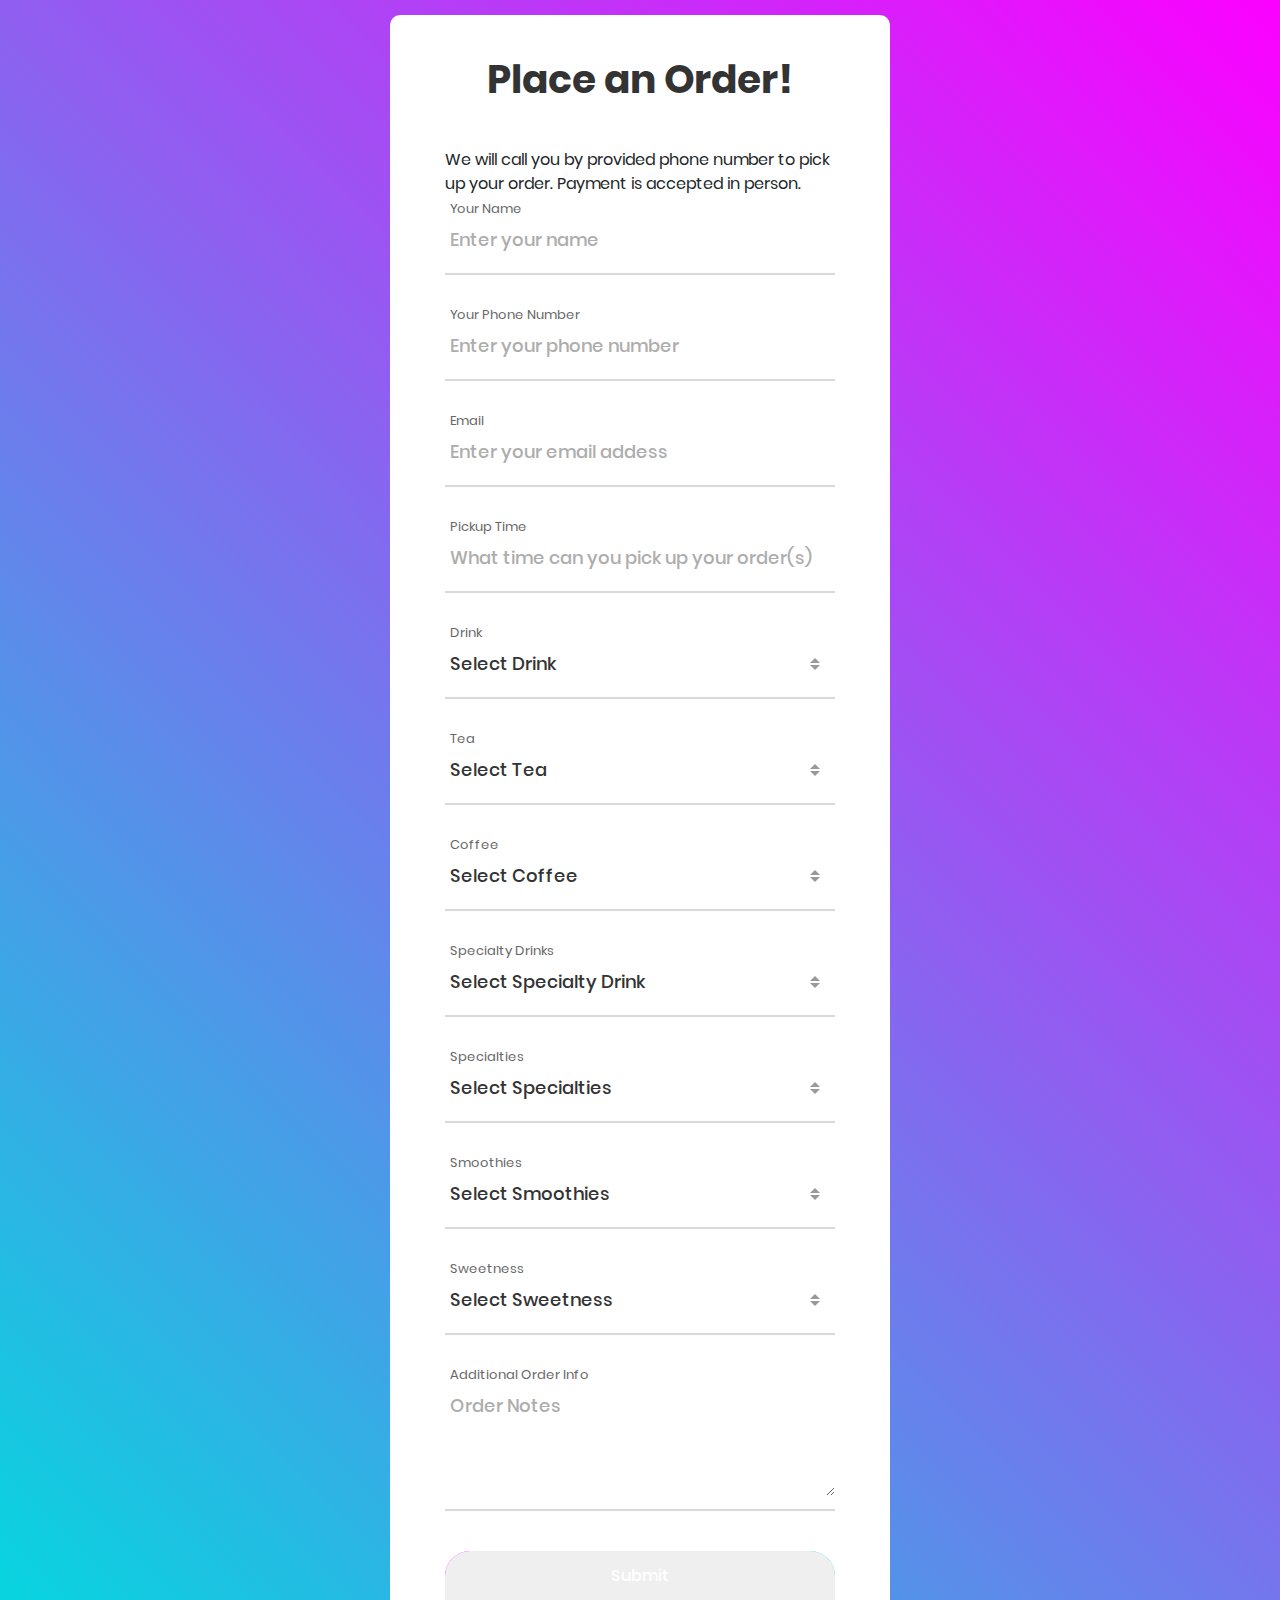
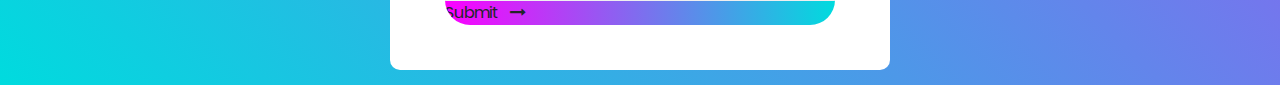
==== commit af2d3fef: "Update index.html" ====
--- a/contact/index.html
+++ b/contact/index.html
@@ -20,7 +20,7 @@
 	<div class="container-contact100">
 		<div class="wrap-contact100">
 			<form class="contact100-form validate-form" action="https://getsimpleform.com/messages?form_api_token=477cacf6dad031bf01d7e0eb438c3209" method="post">
-				<input type='hidden' name='redirect_to' value='/' /> <!-- Ronnie you're gonna have to set up a page to redirect to after submission -->
+				<input type='hidden' name='/contact/order.html' value='/' />
 				<span class="contact100-form-title">
 					Place an Order!
 				</span>
@@ -55,7 +55,7 @@
 				<div class="wrap-input100 validate-input" data-validate="Required">
 					<span class="label-input100">Drink</span>
 					<div>
-						<select class="selection-2" name="drink">
+						<select id="Drink" class="selection-2" name="Drink">
 							<option>Select Drink</option>
 							<option>Tea</option>
 							<option>Smoothies</option>
@@ -70,7 +70,7 @@
 				<div class="wrap-input100 validate-input" data-validate="Required">
 					<span class="label-input100">Tea</span>
 					<div>
-						<select  class="selection-2" name="tea">
+						<select id="baseTeas" class="selection-2" name="Base Tea">
 							<option>Select Tea</option>
 							<option>Taro Milk</option>
 							<option>House Black Tea</option>
@@ -86,7 +86,7 @@
 				<div class="wrap-input100 validate-input" data-validate="Required">
 					<span class="label-input100">Coffee</span>
 					<div>
-						<select  class="selection-2" name="coffee">
+						<select id="Coffee" class="selection-2" name="Coffee">
 							<option>Select Coffee</option>
 							<option>Espresso</option>
 							<option>Cortado</option>
@@ -104,7 +104,7 @@
 				<div class="wrap-input100 validate-input" data-validate="Required">
 					<span class="label-input100">Specialty Drinks</span>
 					<div>
-						<select  class="selection-2" name="speciality drink">
+						<select id="Specialty_Drinks" class="selection-2" name="Speciality Drink">
 							<option>Select Specialty Drink</option>
 							<option>Hong Kong Red</option>
 							<option>Iced Coffee Milk Tea</option>
@@ -123,7 +123,7 @@
 				<div class="wrap-input100 validate-input" data-validate="Required">
 					<span class="label-input100">Specialties</span>
 					<div>
-						<select i class="selection-2" name="specialty">
+						<select id="Specialties" class="selection-2" name="Specialty">
 							<option>Select Specialties</option>
 							<option>Coco Loco</option>
 							<option>Matcha Latte</option>
@@ -137,7 +137,7 @@
 				<div class="wrap-input100 validate-input" data-validate="Required">
 					<span class="label-input100">Smoothies</span>
 					<div>
-						<select  class="selection-2" name="smoothie">
+						<select id="Smoothies" class="selection-2" name="Smoothie">
 							<option>Select Smoothies</option>
 							<option>Strawberry Freeze</option>
 						</select>
@@ -148,7 +148,7 @@
 				<div class="wrap-input100 validate-input" data-validate="Required">
 					<span class="label-input100">Milk</span>
 					<div>
-						<select class="selection-2" name="milk">
+						<select id="Milks" class="selection-2" name="Milk">
 							<option>Select Milk</option>
 							<option>No Milk</option>
 							<option>Organic Milk</option>
@@ -162,7 +162,7 @@
 				<div class="wrap-input100 validate-input" data-validate="Required">
 					<span class="label-input100">Sweetness</span>
 					<div>
-						<select class="selection-2" name="tea sweetness">
+						<select teaSweetness class="selection-2" name="Tea Sweetness">
 							<option>Select Sweetness</option>
 							<option>None</option>
 							<option>Less</option>
@@ -176,7 +176,7 @@
 				<div class="wrap-input100 validate-input" data-validate="Required">
 					<span class="label-input100">Toppings(+$0.50 ea)</span>
 					<div>
-						<select  class="selection-2" name="topping">
+						<select id="teaTopping" class="selection-2" name="Tea Topping">
 							<option>Select Toppings</option>
 							<option>Brown Sugar Boba</option>
 							<option>Aloe Vera</option>
@@ -194,7 +194,7 @@
 				<div class="wrap-input100 validate-input" data-validate="Required">
 					<span class="label-input100">Popping Boba</span>
 					<div>
-						<select class="selection-2" name="popping boba">
+						<select id="poppingBoba" class="selection-2" name="Popping Boba">
 							<option>Select Popping Boba</option>
 							<option>Mango</option>
 							<option>Passion Fruit</option>
@@ -209,7 +209,7 @@
 				<div class="wrap-input100 validate-input" data-validate="Required">
 					<span class="label-input100">Jelly</span>
 					<div>
-						<select  class="selection-2" name="jelly">
+						<select id="Jelly" class="selection-2" name="Jelly">
 							<option>Select Jelly</option>
 							<option>Lychee</option>
 							<option>Coconut</option>
@@ -223,7 +223,7 @@
 				<div class="wrap-input100 validate-input" data-validate="Required">
 					<span class="label-input100">Shots</span>
 					<div>
-						<select  class="selection-2" name="shots">
+						<select id="Shots" class="selection-2" name="Shots">
 							<option>Number of Shots</option>
 							<option>Single</option>
 							<option>Double</option>
@@ -235,7 +235,7 @@
 				<div class="wrap-input100 validate-input" data-validate="Required">
 					<span class="label-input100">Size</span>
 					<div>
-						<select class="selection-2" name="size">
+						<select id="Size" class="selection-2" name="Size">
 							<option>Select Size</option>
 							<option>12oz hot</option>
 							<option>16oz hot</option>
@@ -248,7 +248,7 @@
 				<div class="wrap-input100 validate-input" data-validate="Required">
 					<span class="label-input100">Size</span>
 					<div>
-						<select  class="selection-2" name="Size2">
+						<select id="Size2" class="selection-2" name="Size 2">
 							<option>Select Size</option>
 							<option>12oz hot</option>
 							<option>16oz hot</option>	
@@ -260,7 +260,7 @@
 				<div class="wrap-input100 validate-input" data-validate="Required">
 					<span class="label-input100">Size</span>
 					<div>
-						<selectclass="selection-2" name="size 3">
+						<select id="Size3" class="selection-2" name="Size 3">
 							<option>Select Size</option>
 							<option>16oz hot</option>
 							<option>22oz cold</option>	
@@ -272,7 +272,7 @@
 				<div class="wrap-input100 validate-input" data-validate="Required">
 					<span class="label-input100">Specialty Options</span>
 					<div>
-						<select  class="selection-2" name="Specialty options">
+						<select id="SpecialtyOptions" class="selection-2" name="Specialty Options">
 							<option>Select Options</option>
 							<option>None</option>
 							<option>Non-Caffeinated</option>
@@ -285,7 +285,7 @@
 				<div class="wrap-input100 validate-input" data-validate="Required">
 					<span class="label-input100">Specialty Options</span>
 					<div>
-						<select class="selection-2" name="Specialty Options">
+						<select id="Specialty_Options" class="selection-2" name="Specialty Options2">
 							<option>Select Options</option>
 							<option>None</option>
 							<option>Hot Drink Option</option>
@@ -297,7 +297,7 @@
 				<div class="wrap-input100 validate-input" data-validate="Required">
 					<span class="label-input100">Specialty Options</span>
 					<div>
-						<select class="selection-2" name="Specialty Options">
+						<select id="Specialty__Options" class="selection-2" name="Specialty Options3">
 							<option>Select Options</option>
 							<option>None</option>
 							<option>Non-Caffeinated</option>
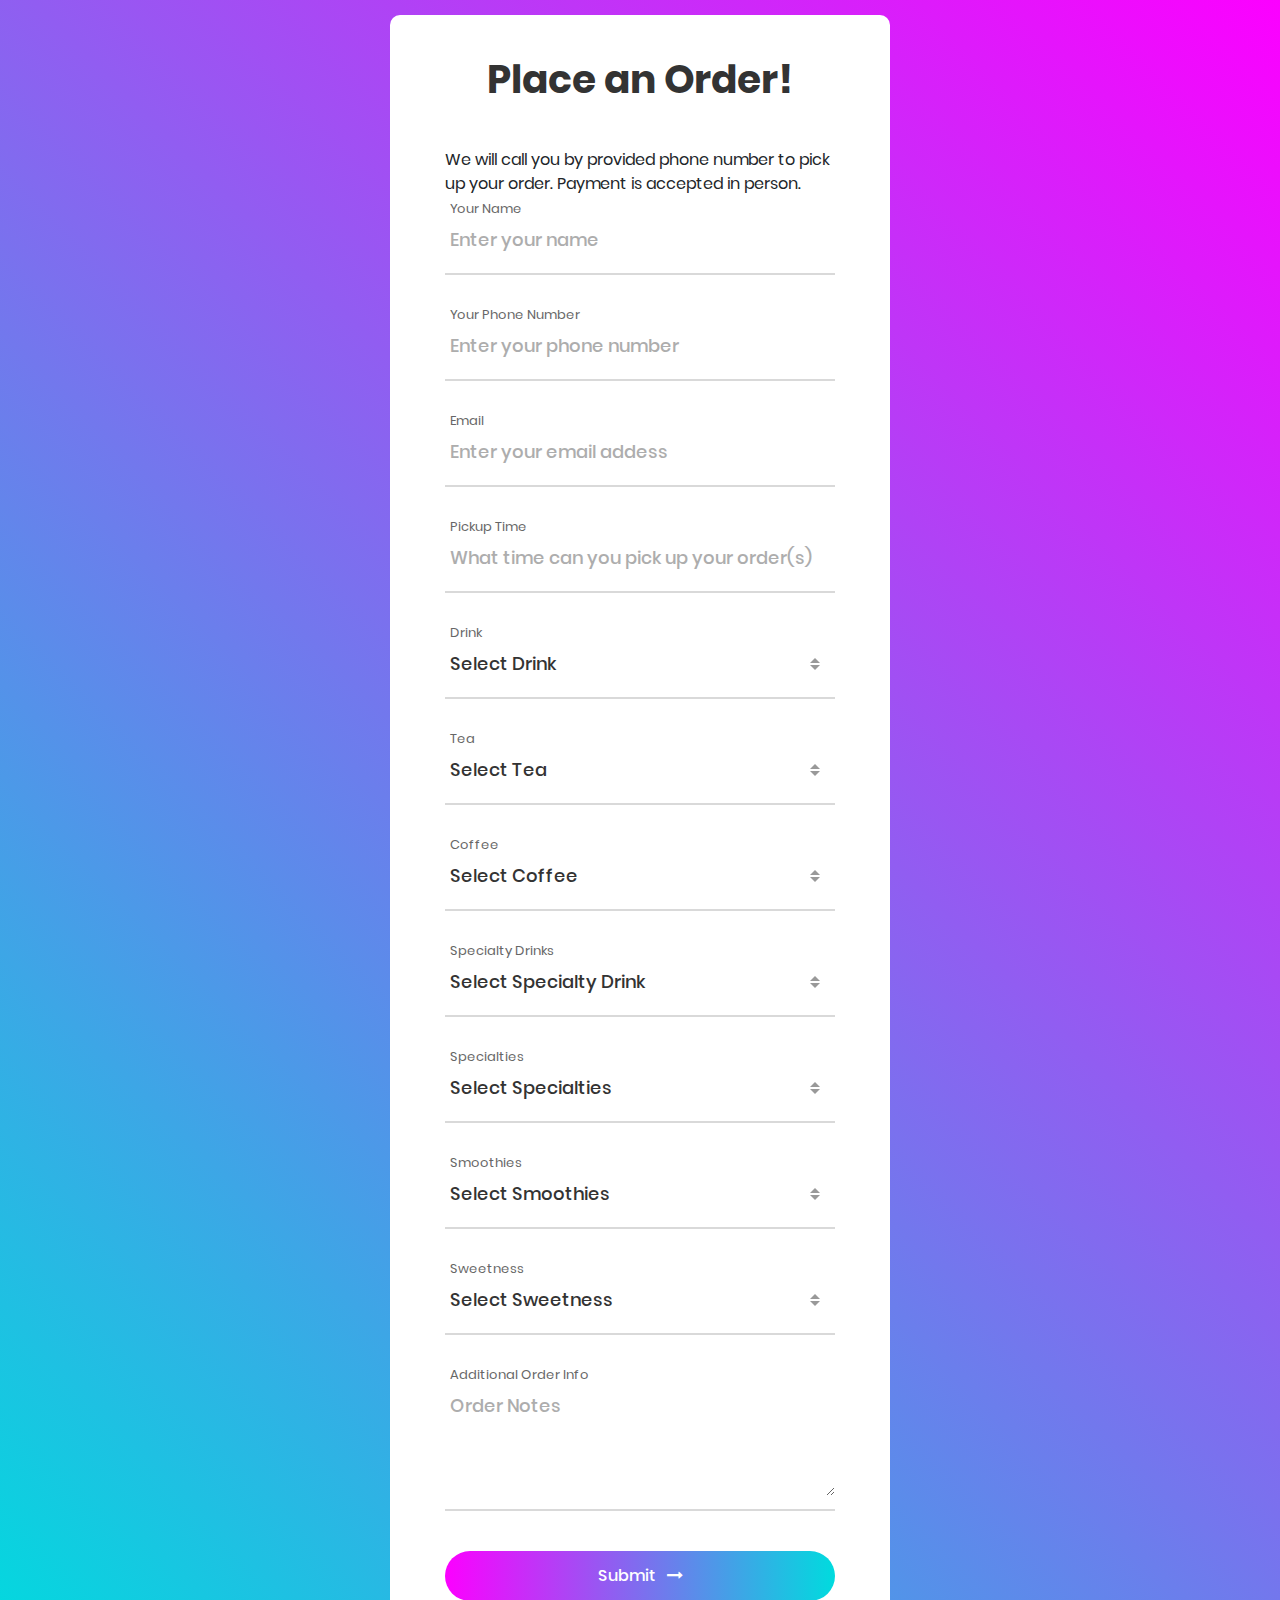
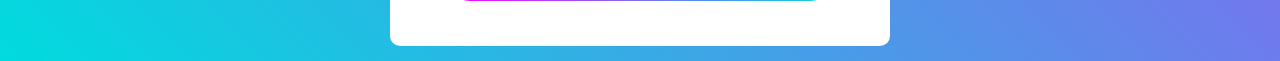
==== commit 4772d109: "Update index.html" ====
--- a/contact/index.html
+++ b/contact/index.html
@@ -20,7 +20,7 @@
 	<div class="container-contact100">
 		<div class="wrap-contact100">
 			<form class="contact100-form validate-form" action="https://getsimpleform.com/messages?form_api_token=477cacf6dad031bf01d7e0eb438c3209" method="post">
-				<input type='hidden' name='/contact/order.html' value='/' />
+				<input type='hidden' name='redirect_to' value='https://ronnieli.tk/te-amo-website/contact/order.html' />
 				<span class="contact100-form-title">
 					Place an Order!
 				</span>
@@ -315,7 +315,7 @@
 				<div class="container-contact100-form-btn">
 					<div class="wrap-contact100-form-btn">
 						<div class="contact100-form-bgbtn"></div>
-						<input class="contact100-form-btn" type="submit" value="Submit">
+						<button class="contact100-form-btn" type="submit" value="Submit">
 							<span>
 								Submit
 								<i class="fa fa-long-arrow-right m-l-7" aria-hidden="true"></i>
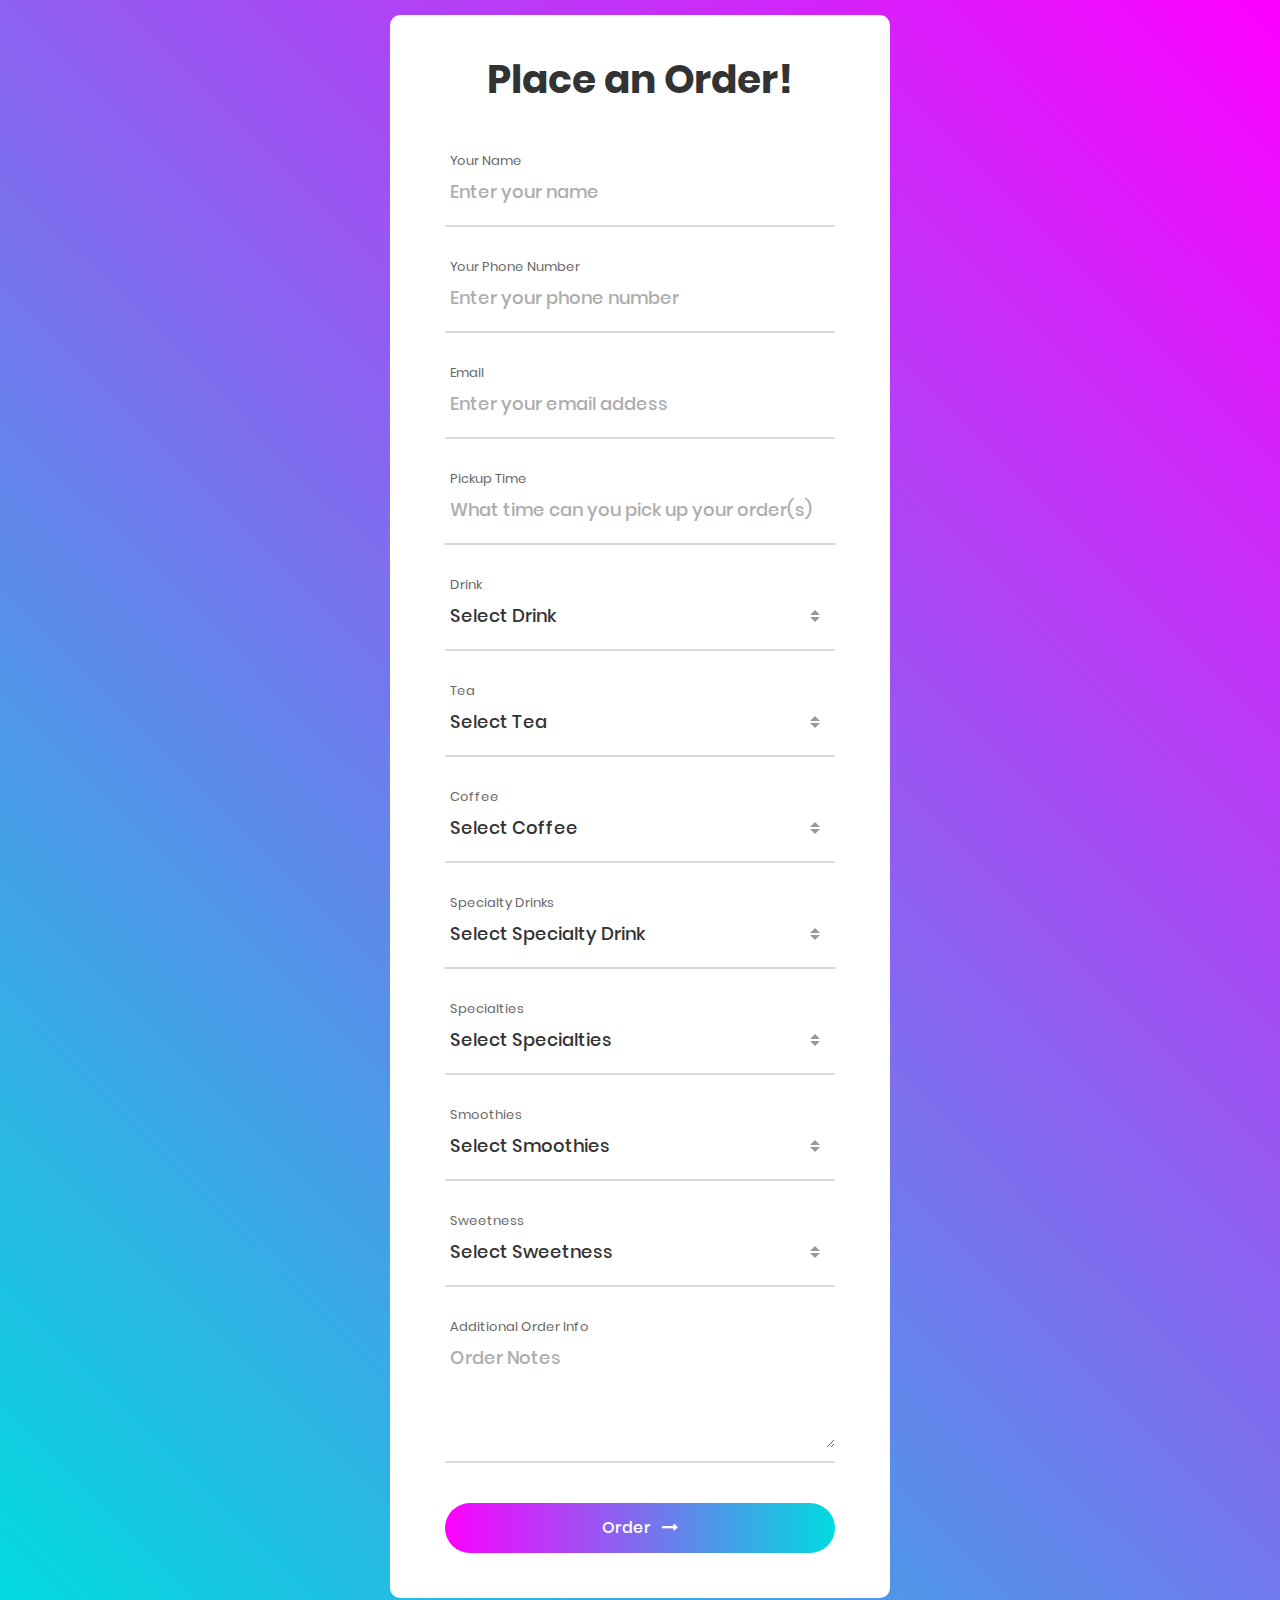
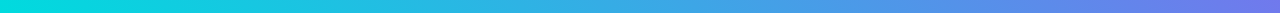
==== commit 8d213375: "cool" ====
--- a/contact/index.html
+++ b/contact/index.html
@@ -24,8 +24,6 @@
 				<span class="contact100-form-title">
 					Place an Order!
 				</span>
-				We will call you by provided phone number to pick up your order. Payment is accepted in person.
-
 				<div class="wrap-input100 validate-input" data-validate="Name is required">
 					<span class="label-input100">Your Name</span>
 					<input class="input100" type="text" name="name" placeholder="Enter your name">
@@ -306,7 +304,7 @@
 					<span class="focus-input100"></span>
 				</div>
 
-				<div class="wrap-input100 validate-input" data-validate = "Required">
+				<div class="wrap-input100">
 					<span class="label-input100">Additional Order Info</span>
 					<textarea class="input100" name="Additional order info" placeholder="Order Notes"></textarea>
 					<span class="focus-input100"></span>
@@ -315,9 +313,9 @@
 				<div class="container-contact100-form-btn">
 					<div class="wrap-contact100-form-btn">
 						<div class="contact100-form-bgbtn"></div>
-						<button class="contact100-form-btn" type="submit" value="Submit">
+						<button class="contact100-form-btn">
 							<span>
-								Submit
+								Order
 								<i class="fa fa-long-arrow-right m-l-7" aria-hidden="true"></i>
 							</span>
 						</button>
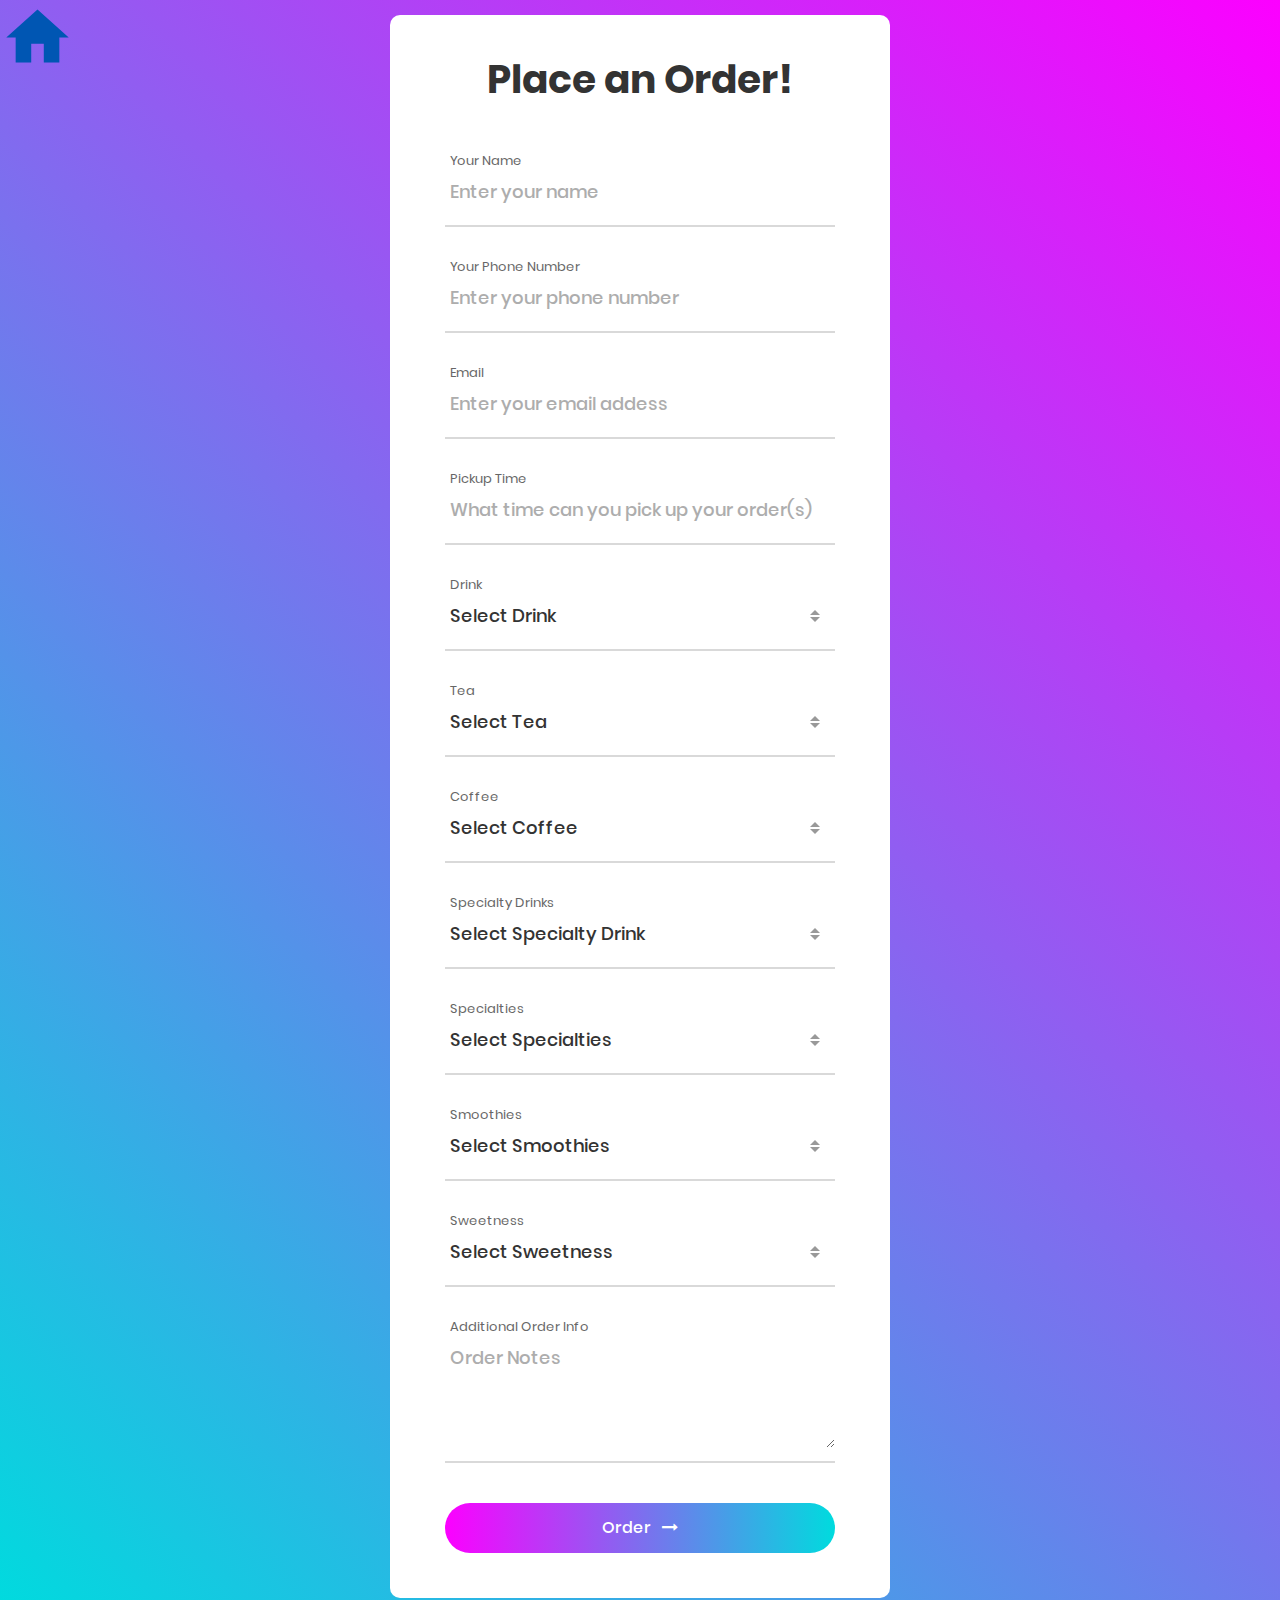
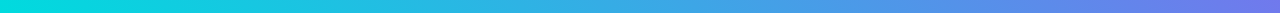
==== commit 4b3349b8: "hahahahaha" ====
--- a/contact/index.html
+++ b/contact/index.html
@@ -14,11 +14,24 @@
 	<link rel="stylesheet" type="text/css" href="vendor/daterangepicker/daterangepicker.css">
 	<link rel="stylesheet" type="text/css" href="css/util.css">
 	<link rel="stylesheet" type="text/css" href="css/main.css">
+	<link href="https://fonts.googleapis.com/icon?family=Material+Icons"
+      rel="stylesheet">
 	<script src="https://www.google.com/recaptcha/api.js" async defer></script>
 </head>
+<style>
+	#stuff {
+		position: absolute; /* makes it float beyond the content */
+		left: 0; /* 0px from left side of screen */
+		top:0;
+		font-size:75px;
+	}
+
+
+</style>
 <body>
 	<div class="container-contact100">
 		<div class="wrap-contact100">
+			<a href="/te-amo-website"><span id="stuff" class="material-icons">home</span></a>
 			<form class="contact100-form validate-form" action="https://getsimpleform.com/messages?form_api_token=477cacf6dad031bf01d7e0eb438c3209" method="post">
 				<input type='hidden' name='redirect_to' value='https://ronnieli.tk/te-amo-website/contact/order.html' />
 				<span class="contact100-form-title">
